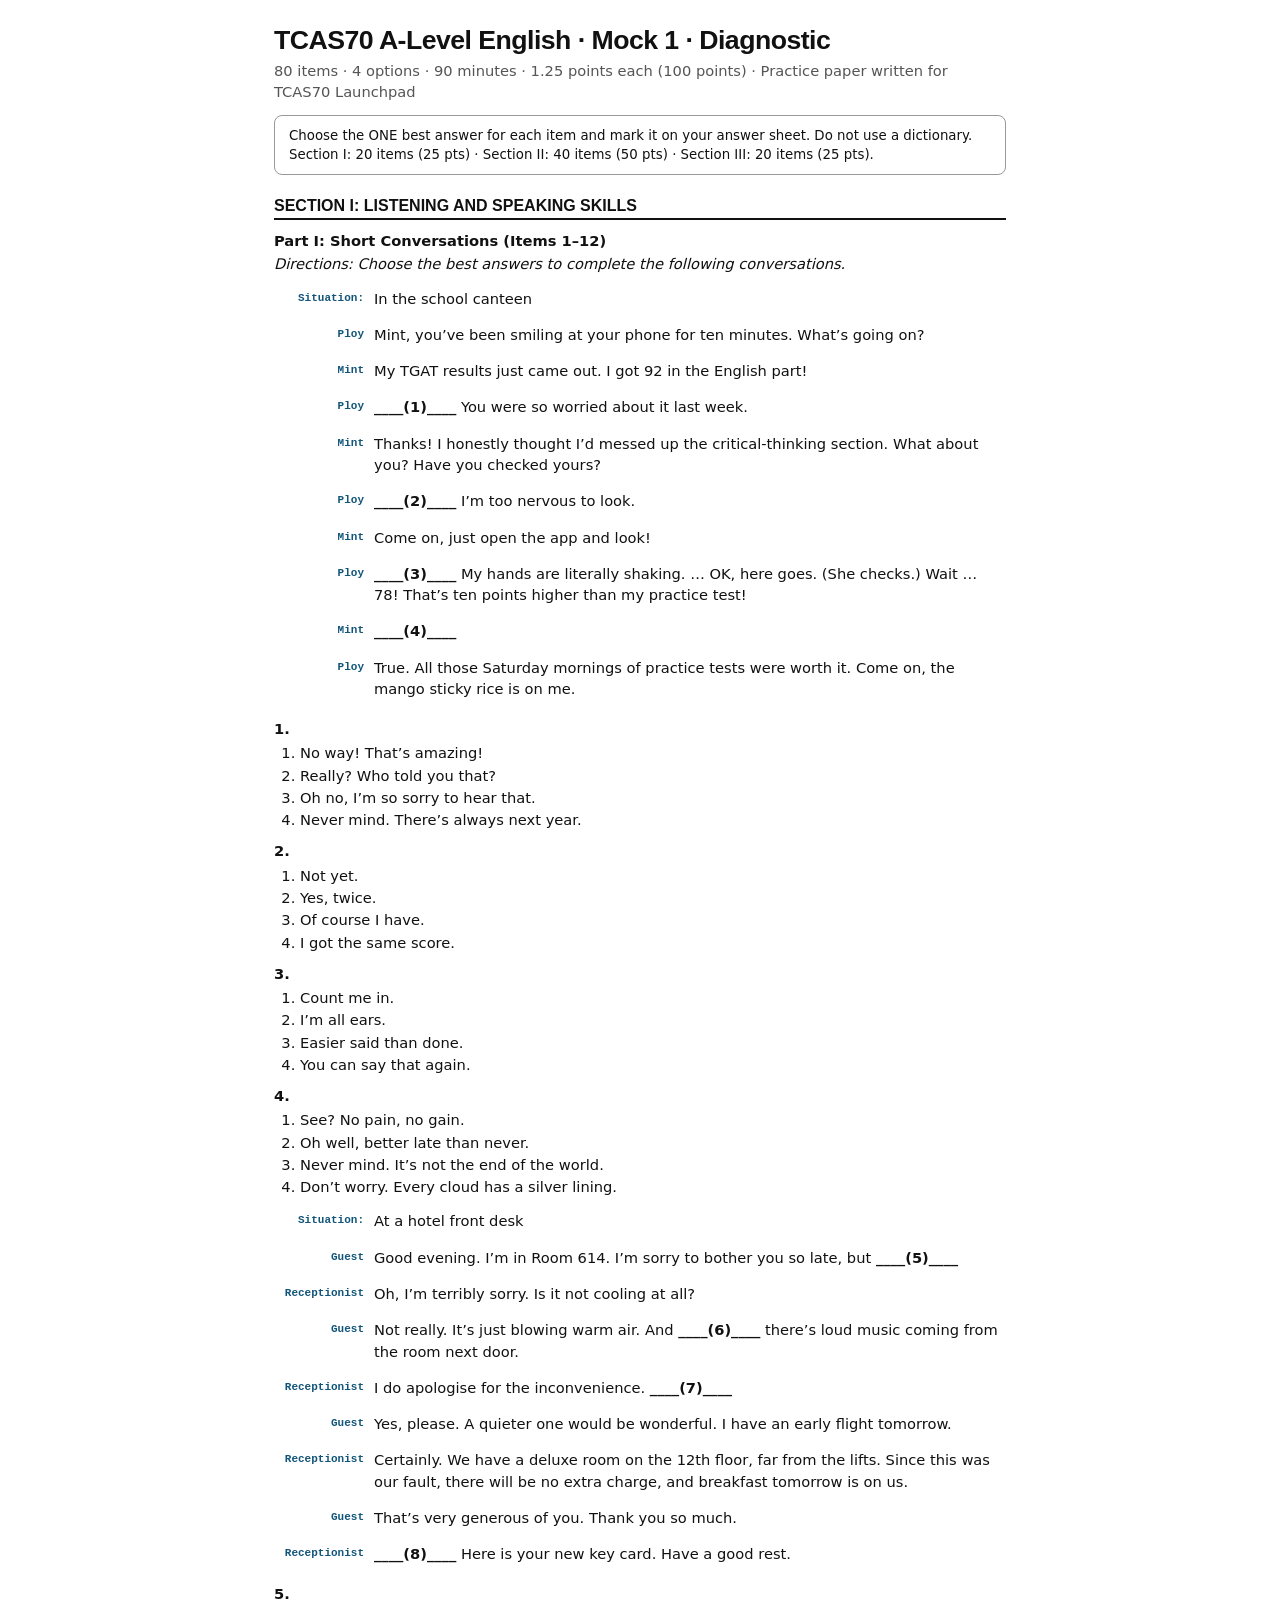
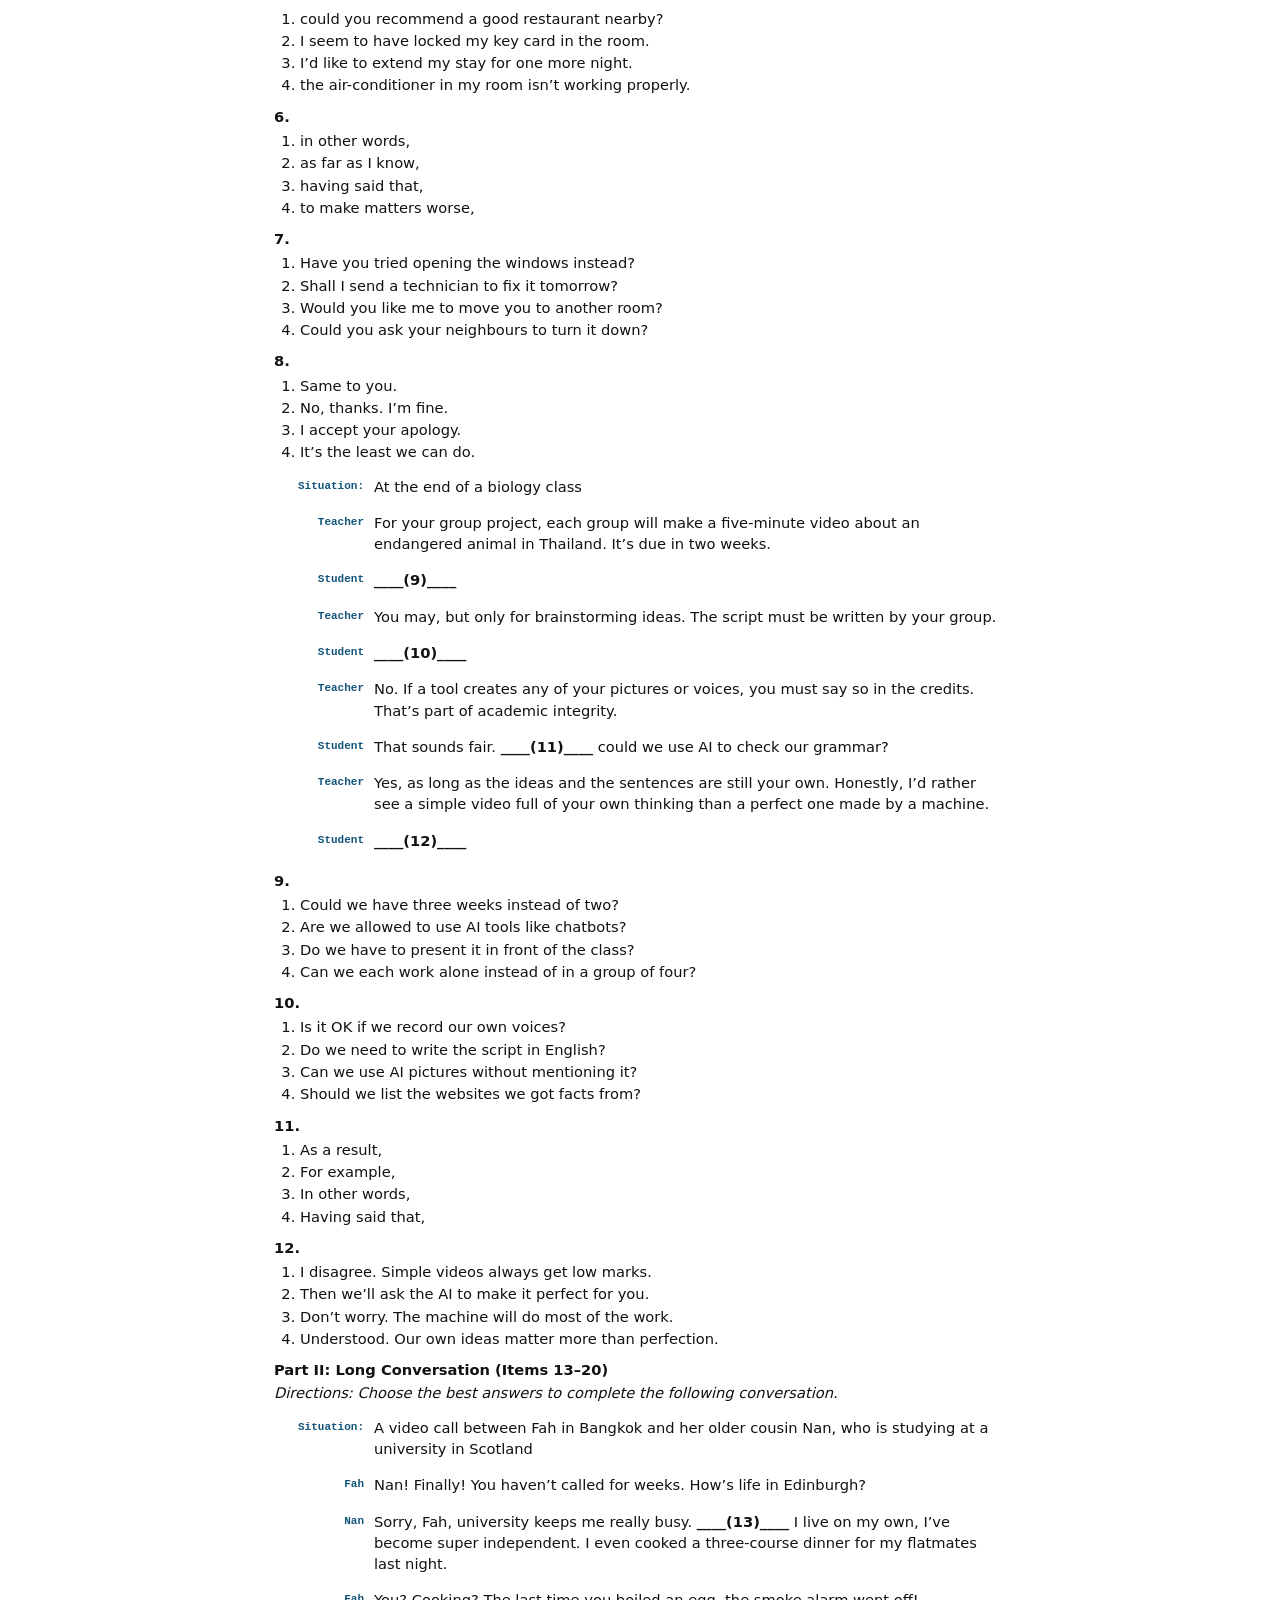
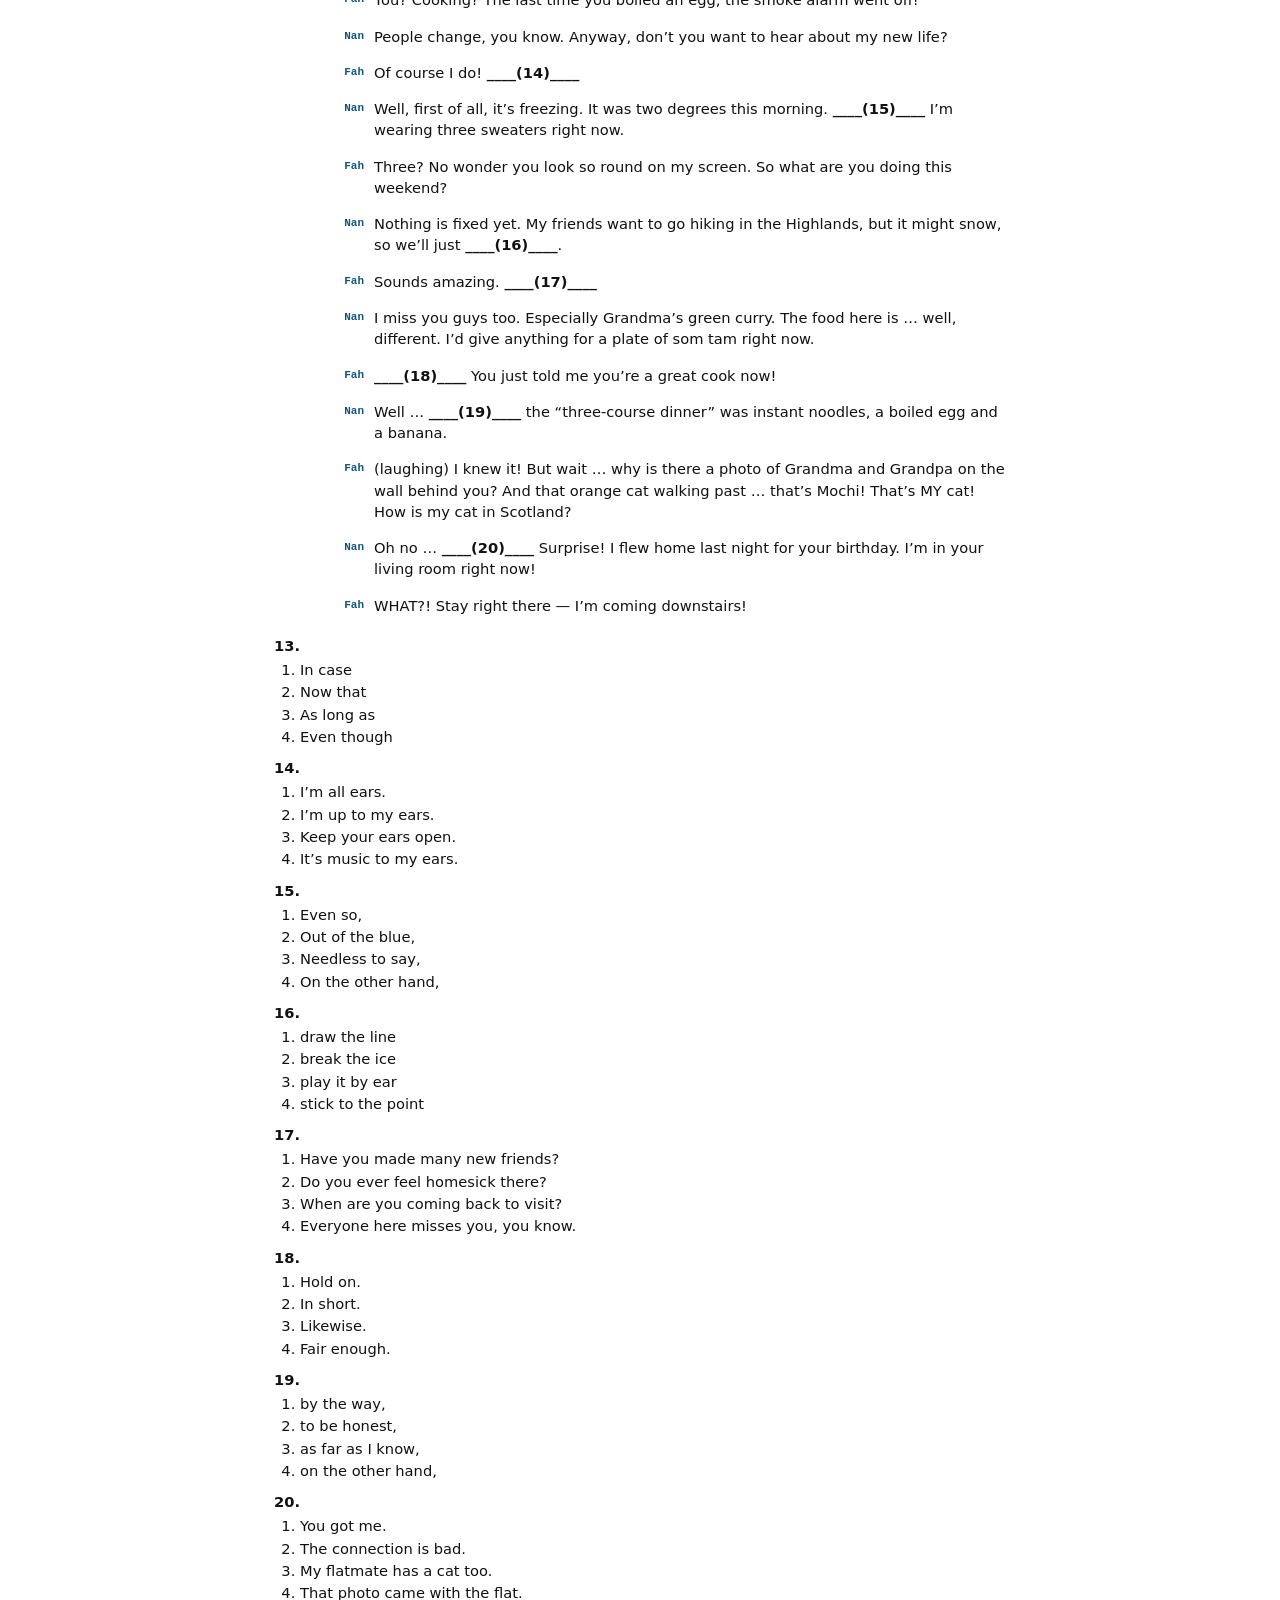
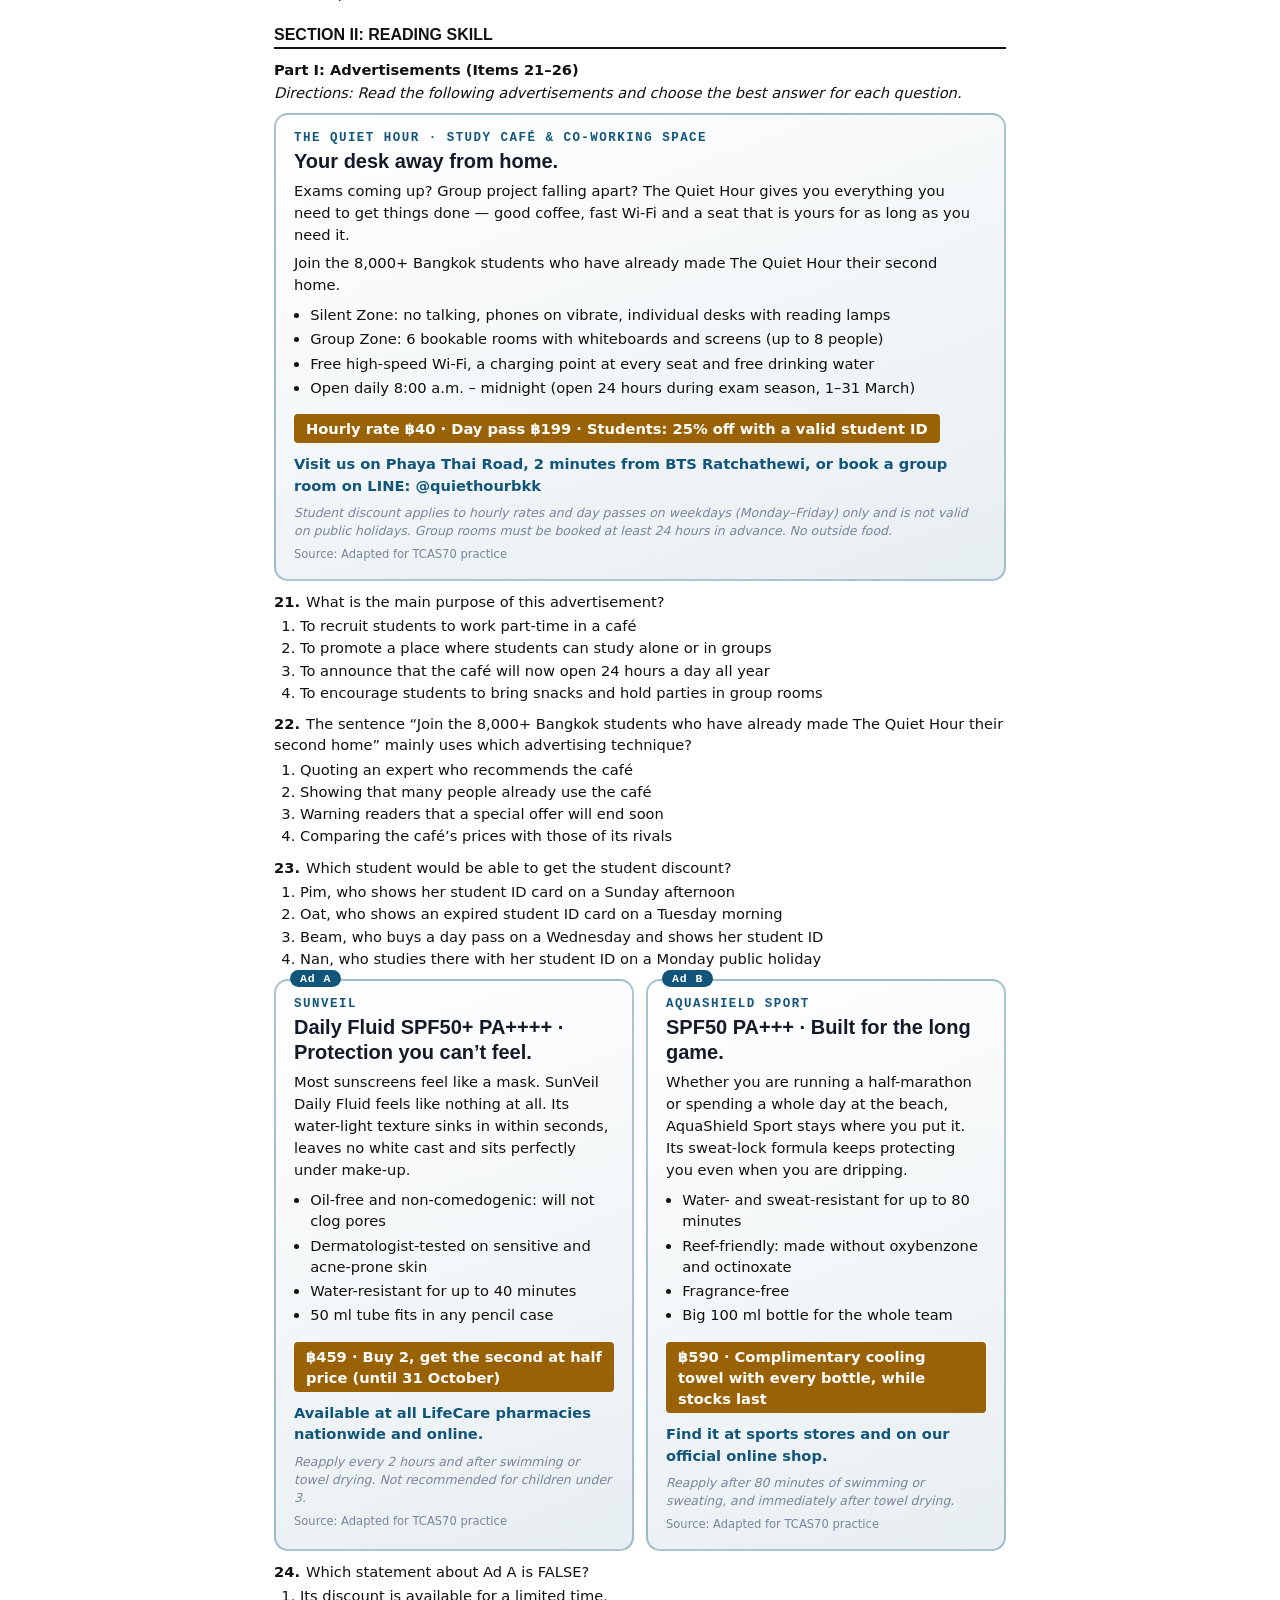
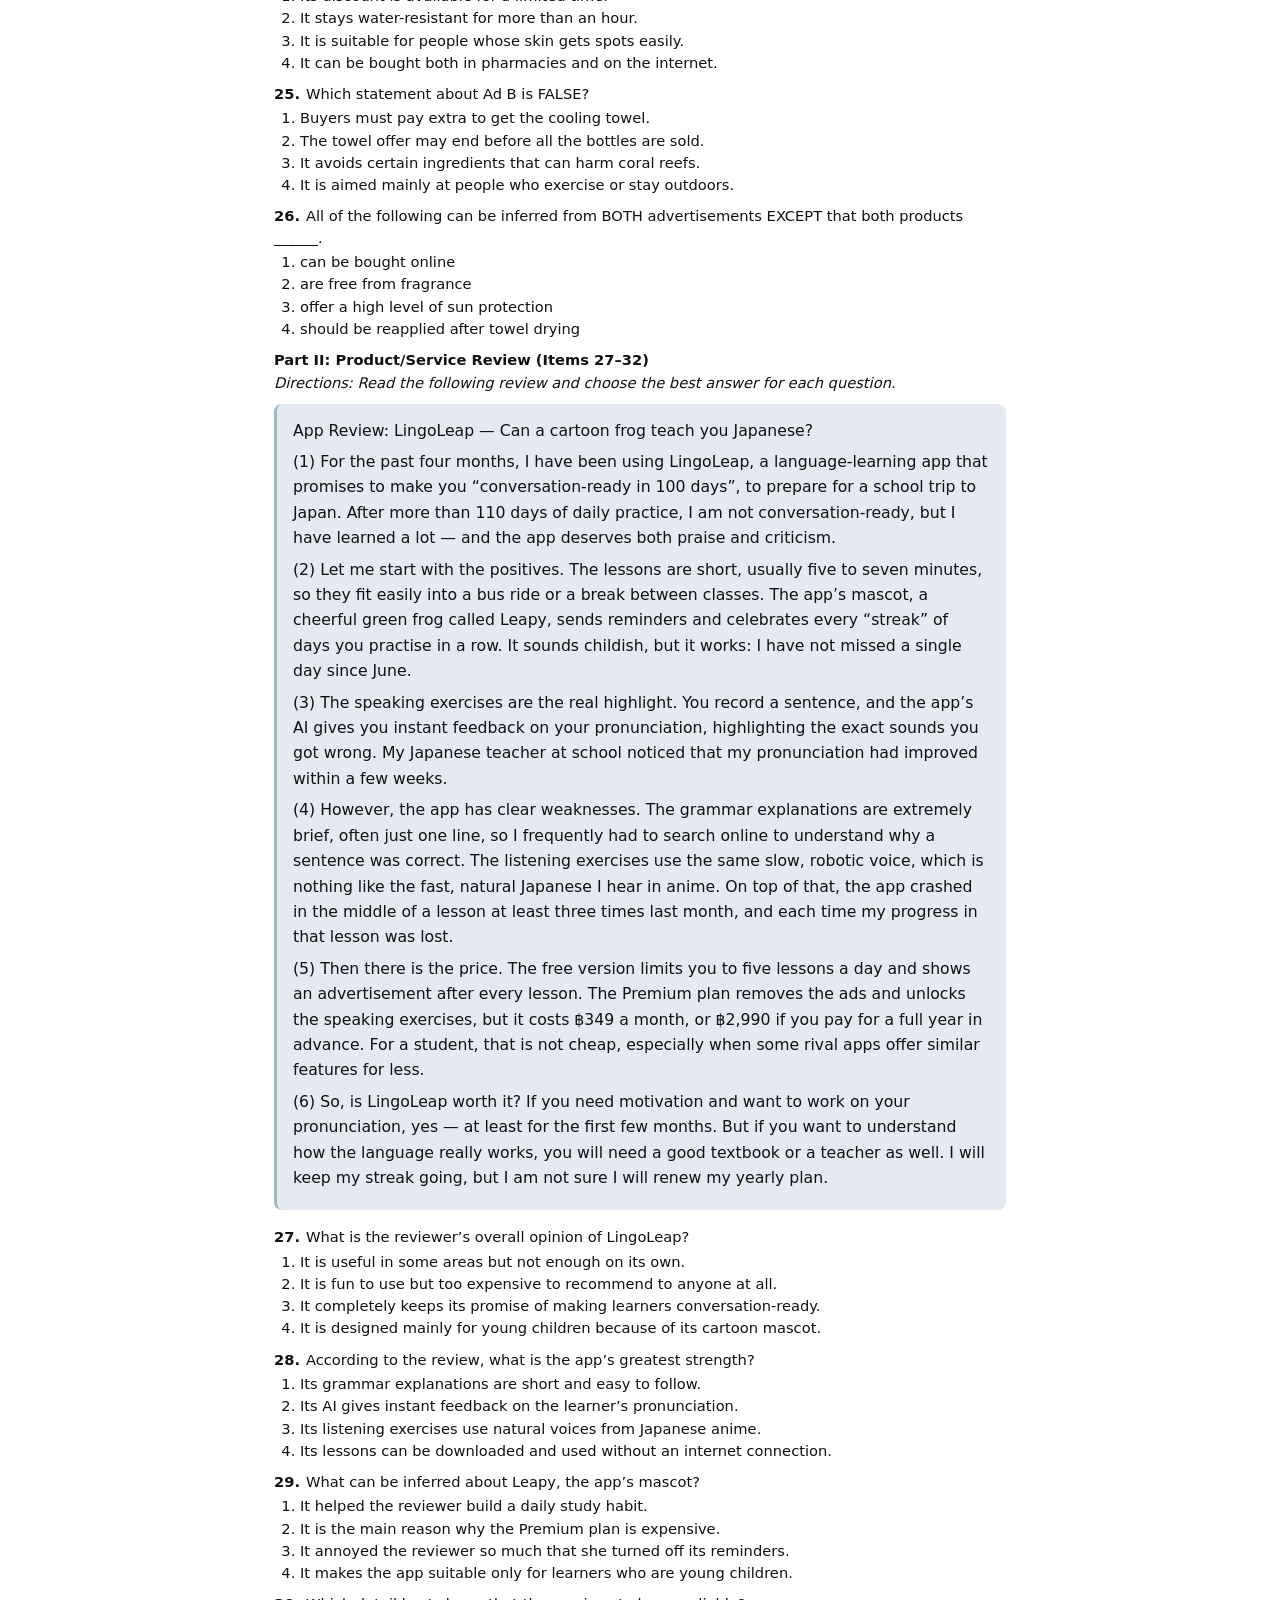
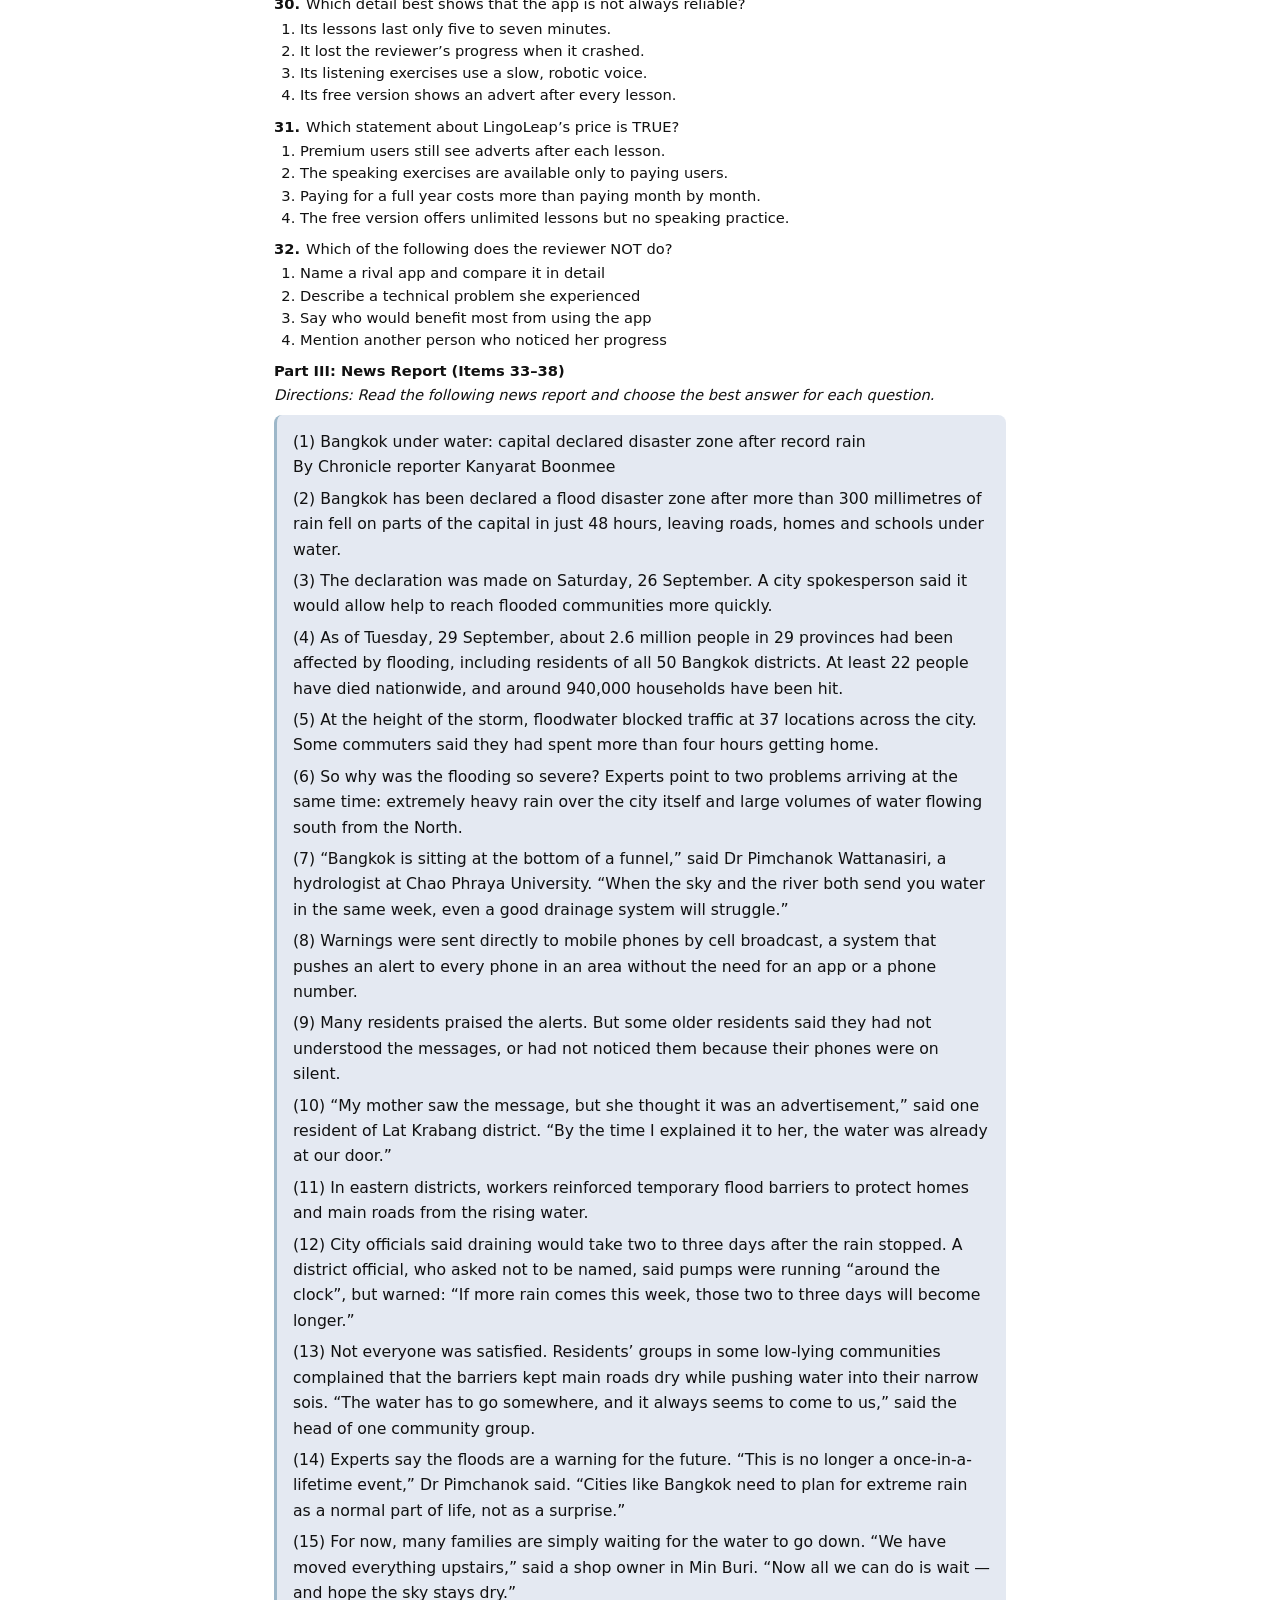
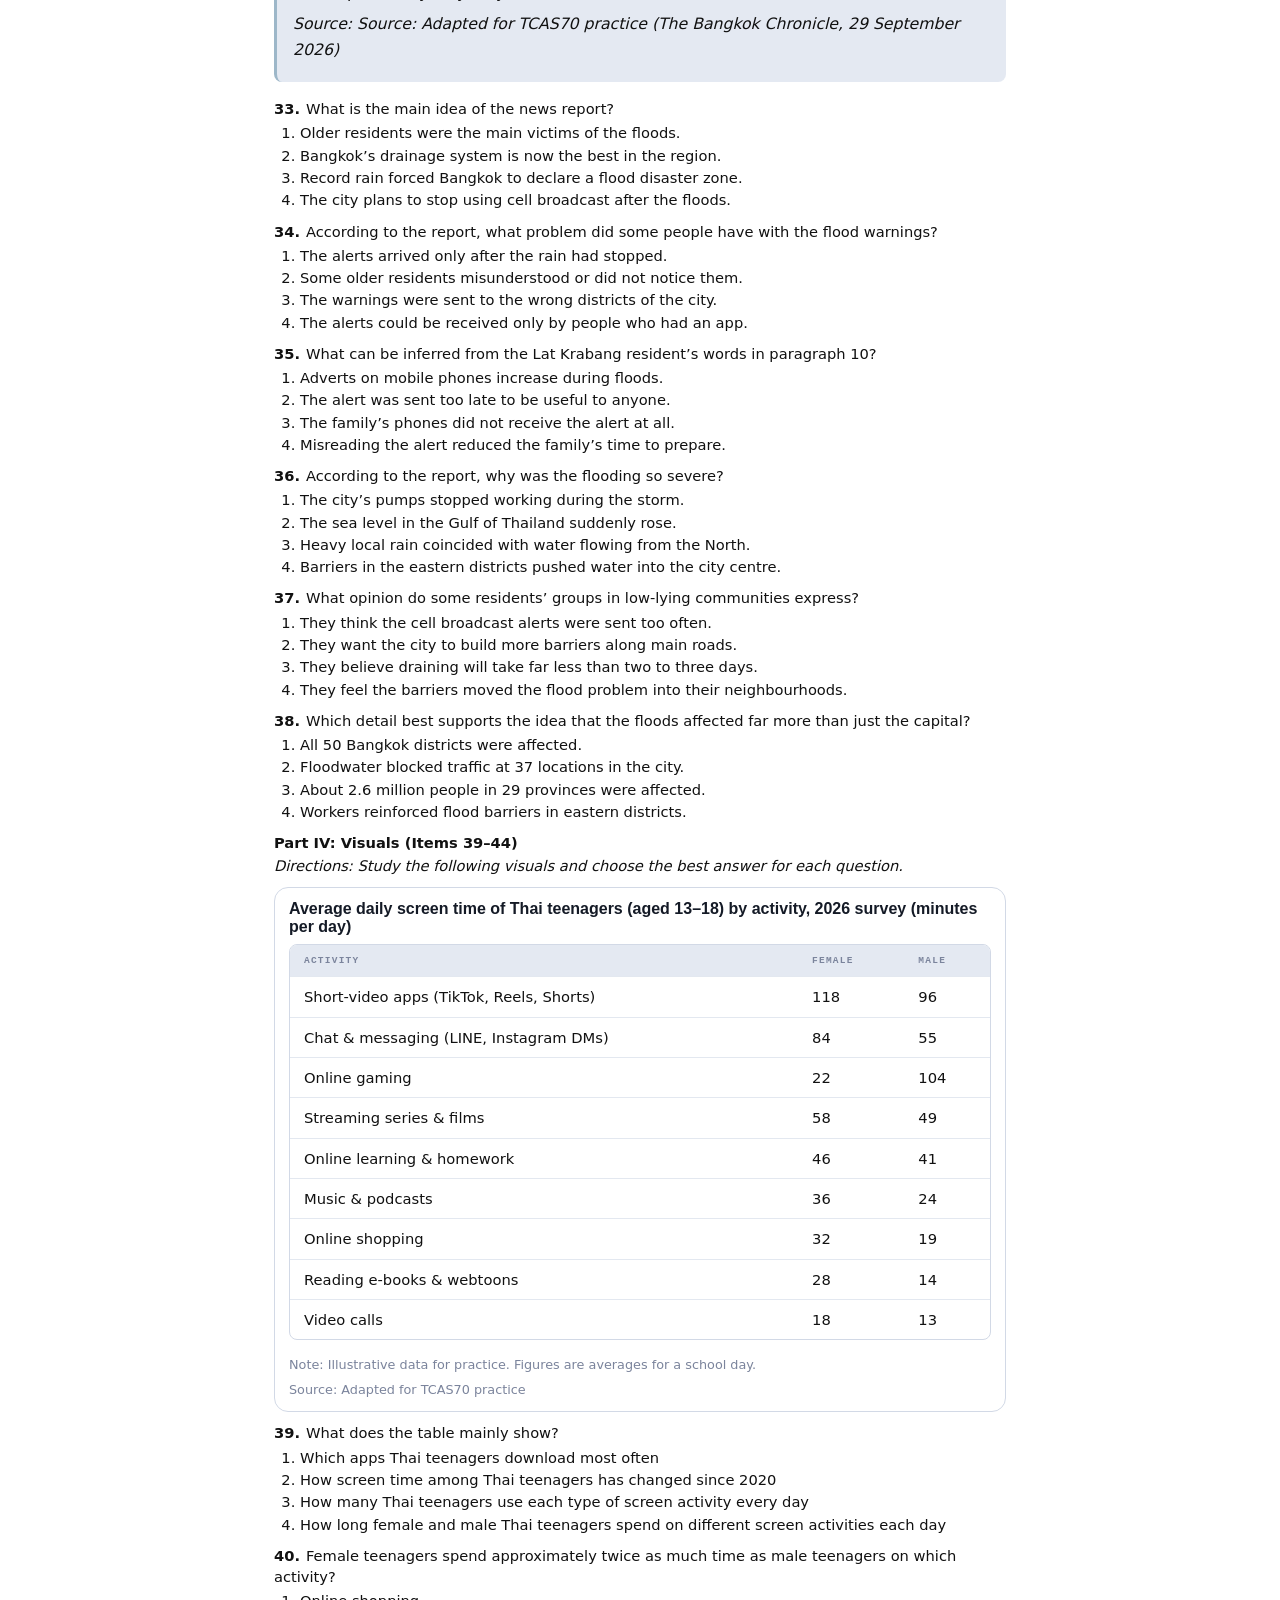
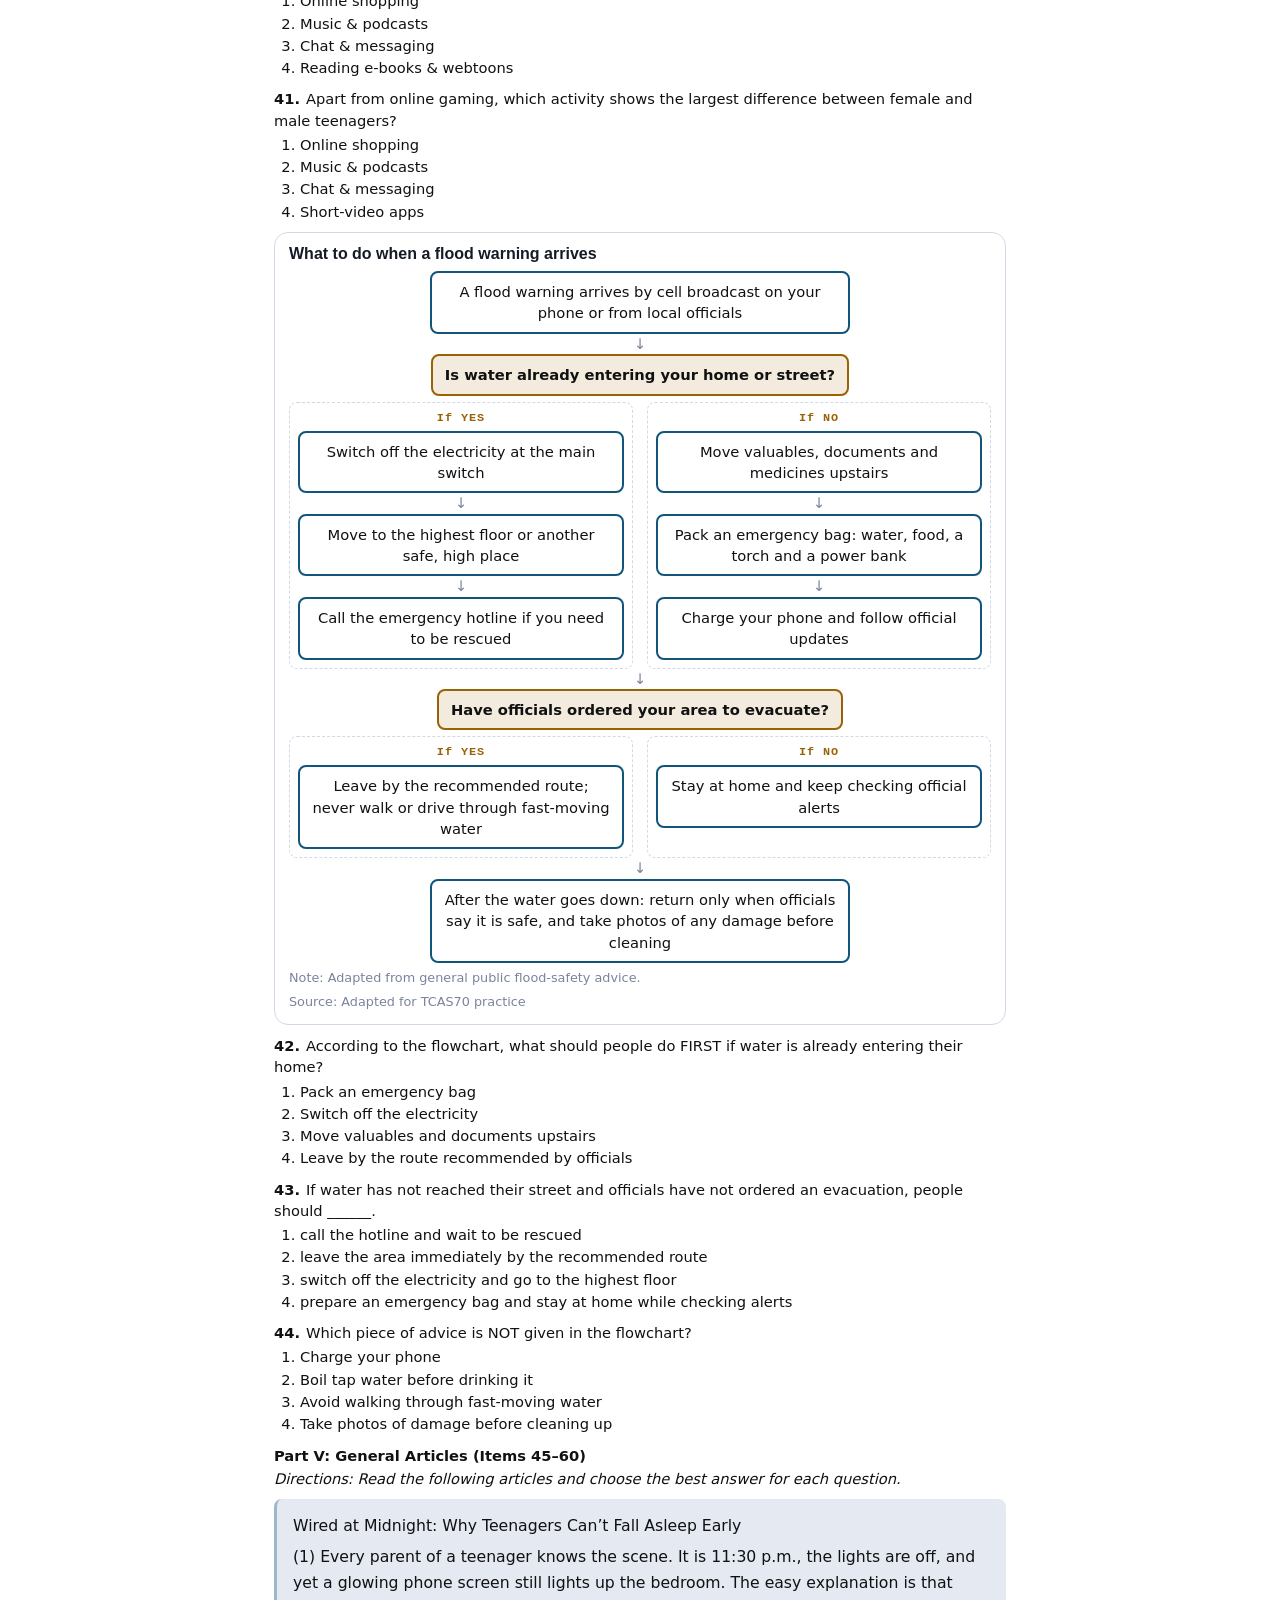
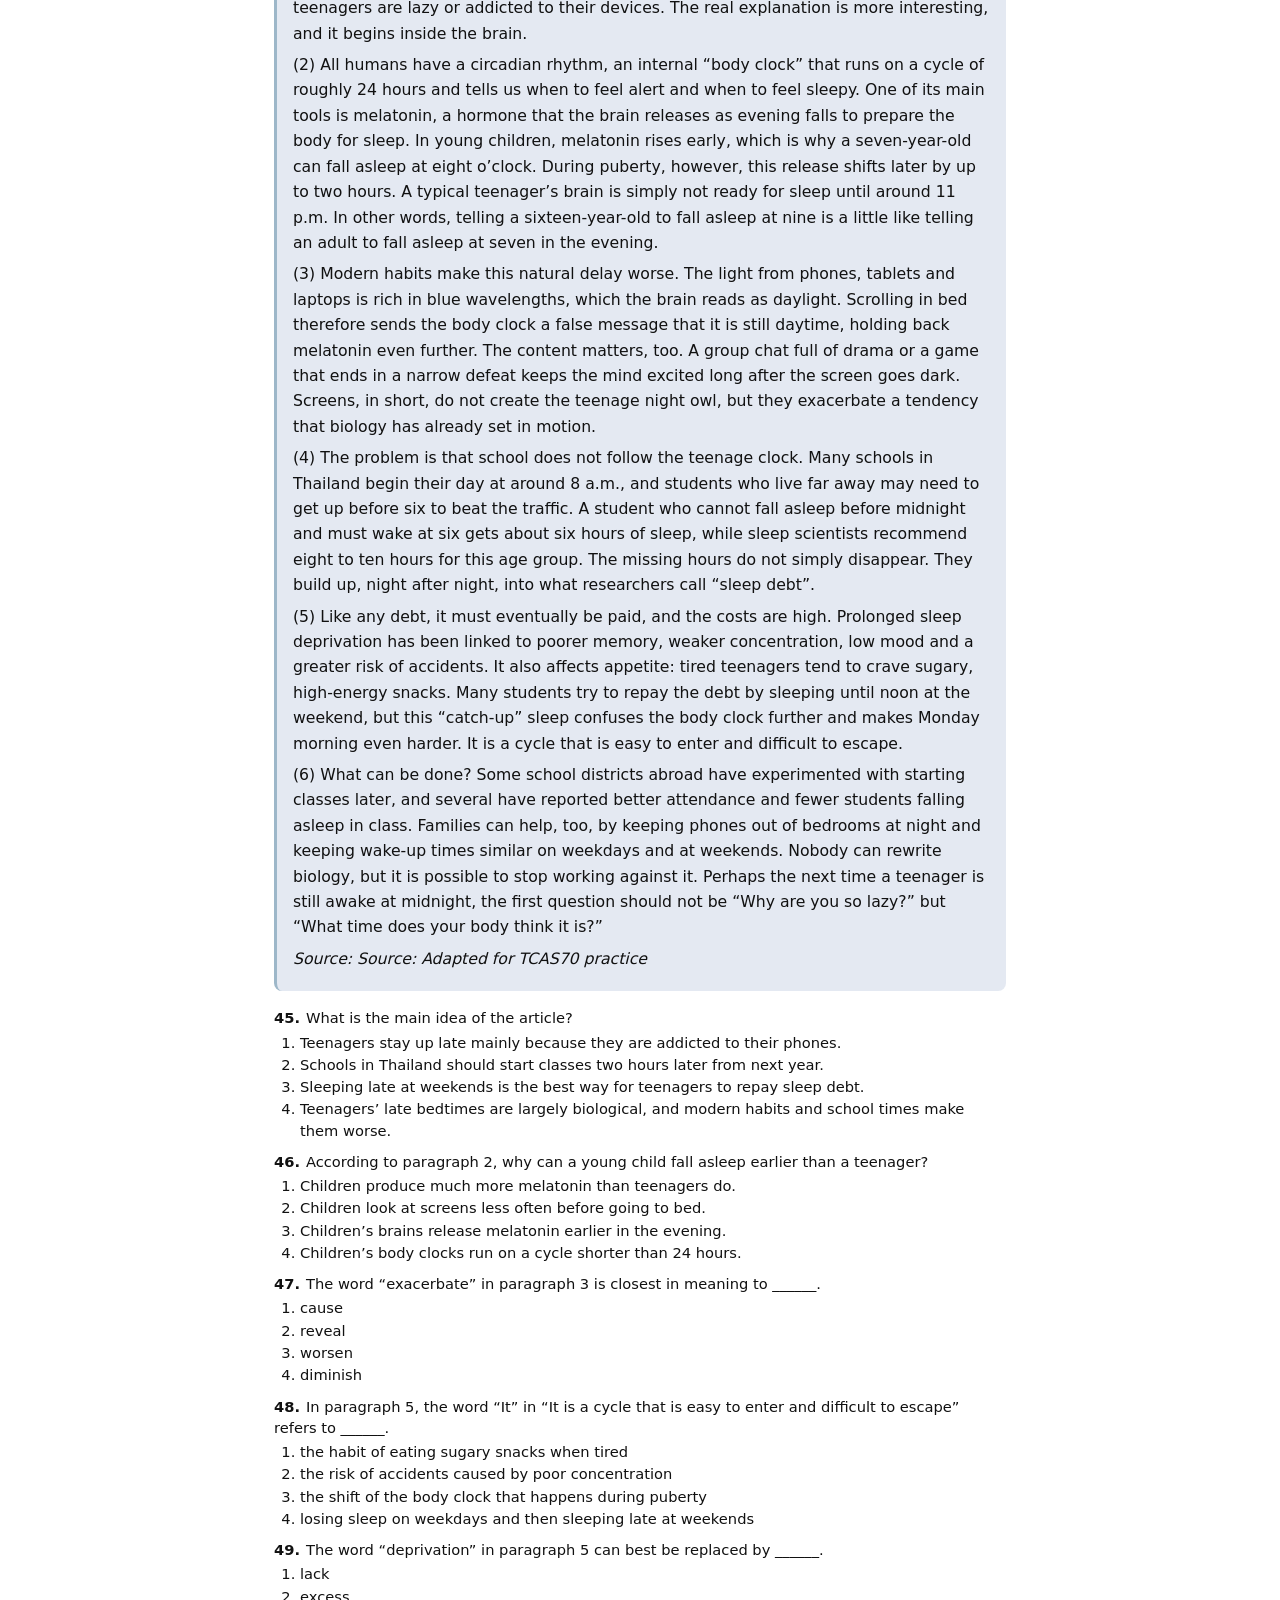
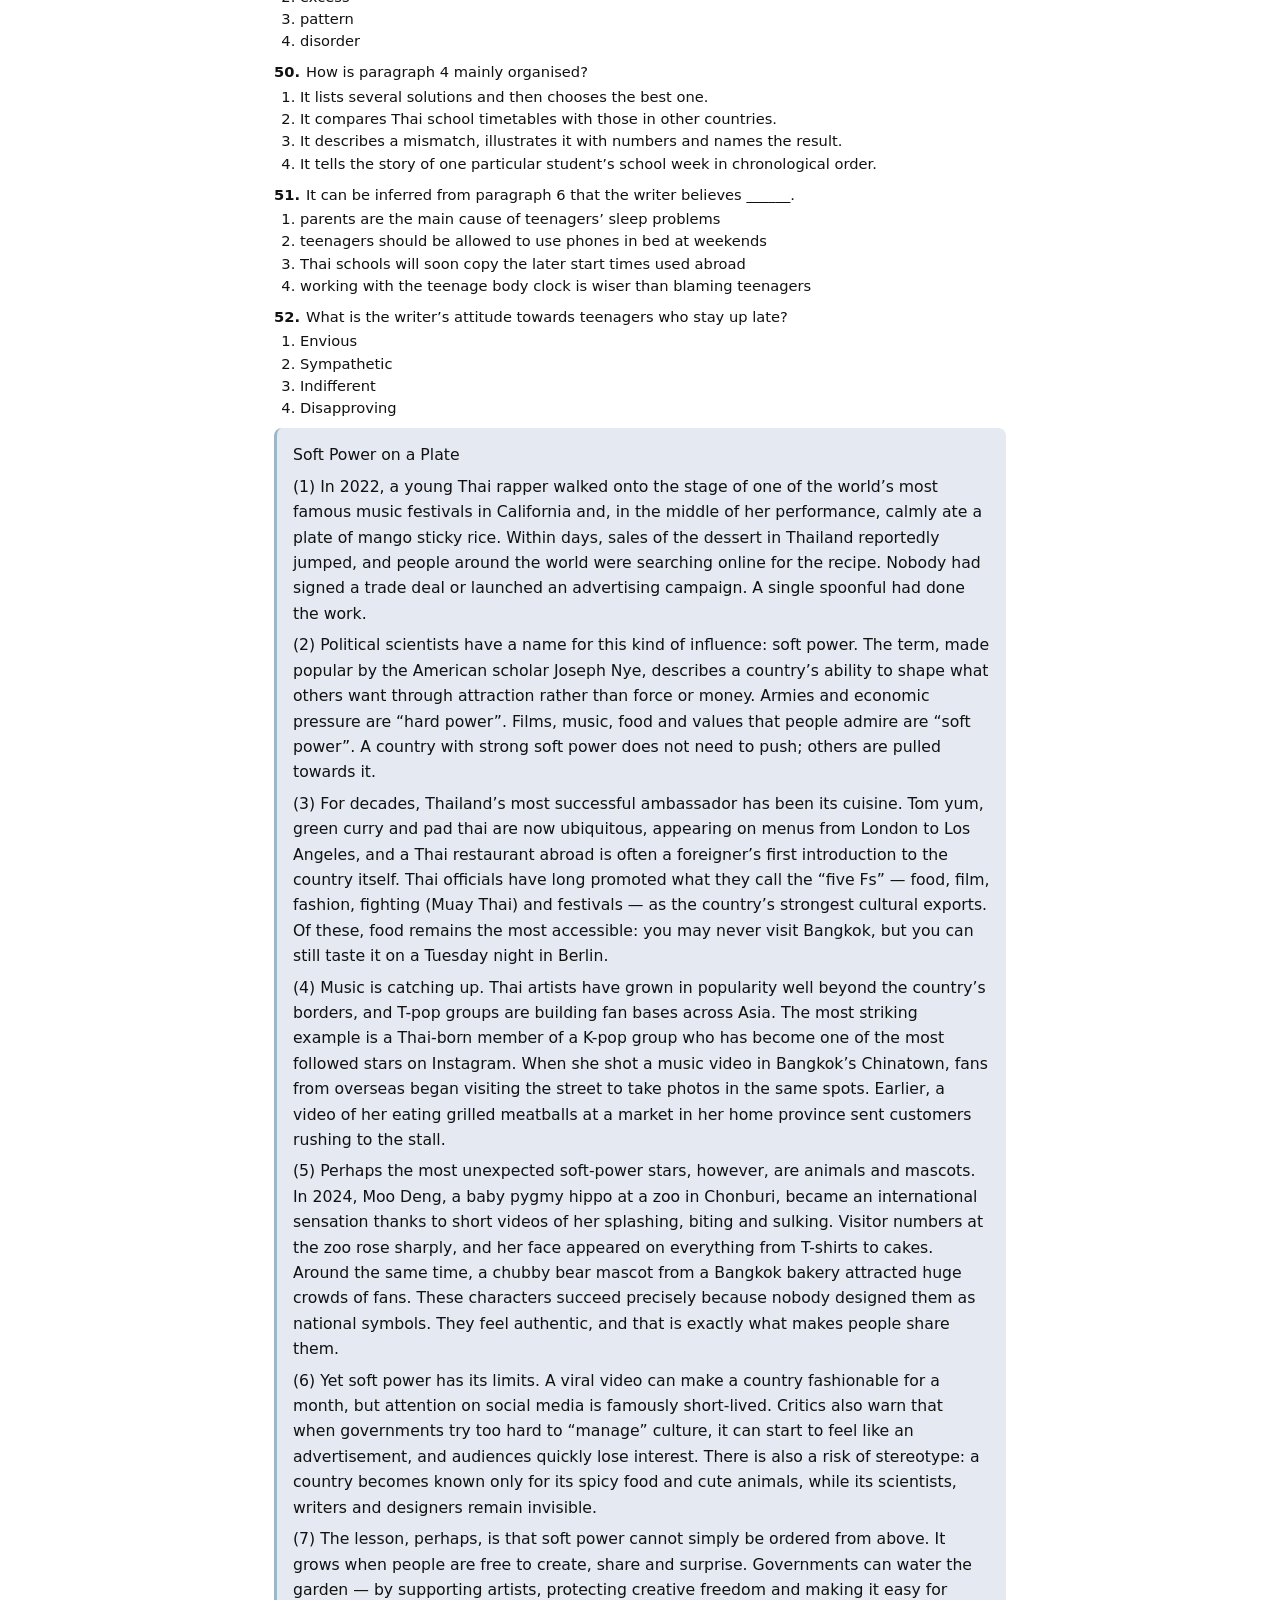
==== booklet.html @ 715dbe2d "Add files via upload" ====
<!doctype html>
<html lang="en"><head><meta charset="utf-8"><meta name="viewport" content="width=device-width,initial-scale=1">
<title>TCAS70 Mock Paper — print</title>
<link rel="stylesheet" href="theme.css">
<style>
:root{--pad:0}
body{background:#fff;color:#111;font:11pt/1.45 "Sarabun","Figtree",system-ui,sans-serif;margin:0}
.page{max-width:780px;margin:0 auto;padding:24px}
h1{font:700 20pt/1.2 var(--f-display);margin:0 0 4px}
.sub{color:#555;margin-bottom:10px}
.rules{border:1px solid #999;border-radius:8px;padding:10px 14px;margin:12px 0 18px;font-size:10pt}
.sec{font:700 12pt var(--f-display);margin:22px 0 2px;border-bottom:2px solid #111;padding-bottom:3px;break-after:avoid}
.part{font-weight:700;margin:10px 0 0}.dir{font-style:italic;margin:2px 0 10px}
.ctx{margin:10px 0;break-inside:auto}
.ctx .dialogue .dline{display:flex;gap:10px;margin:3px 0}.ctx .who{font-weight:700;min-width:90px}
.ctx .passage p{margin:0 0 6px;white-space:pre-wrap}
.q{margin:8px 0 10px;break-inside:avoid}
.q .stem{margin:0 0 3px;font-size:11pt;font-weight:400;line-height:1.45}.q .n{font-weight:700;margin-right:6px}
.q ol{margin:2px 0 0 26px;padding:0}.q li{margin:1px 0}
.orderblock{background:none;border:none;padding:0;margin:2px 0 4px}.orderblock p{margin:2px 0}
.gap{font-weight:700}
.key{break-before:page}
.key table{border-collapse:collapse;width:100%;font-size:10pt}.key td,.key th{border:1px solid #bbb;padding:3px 6px;text-align:center}
.why{margin:6px 0;font-size:10pt;break-inside:avoid}.why b{margin-right:6px}
.tag{color:#666;font:8.5pt var(--f-mono)}
.adcard{box-shadow:none}.visual{break-inside:avoid}
@media print{.noprint{display:none}.page{padding:0}}
@page{size:A4;margin:16mm 15mm}
</style></head><body><div class="page" id="out"></div>
<script src="content.js"></script><script src="lexicon.js"></script><script src="topic-t1.js"></script><script src="topic-t2.js"></script><script src="topic-t3.js"></script><script src="topic-t4.js"></script><script src="topic-t5.js"></script><script src="topic-t6.js"></script><script src="topic-t7.js"></script><script src="topic-t8.js"></script><script src="topic-t9.js"></script><script src="topic-t10.js"></script><script src="topic-t11.js"></script><script src="topic-t12.js"></script><script src="topic-t13.js"></script>
<script src="mock-1.js"></script><script src="mock-2.js"></script><script src="mock-3.js"></script><script src="mock-4.js"></script><script src="mock-5.js"></script>
<script>window.CONTENT={CEFR:CEFR,RANKS:RANKS,BADGES:BADGES,REMEDIATION:REMEDIATION,TOPICS:TOPICS,MOCKS:MOCKS};</script>
<script src="engine.js"></script>
<script>
(function(){
  var q=new URLSearchParams(location.search), id=q.get('m')||'m1', mode=q.get('key')||'both';
  var m=MOCKS.filter(function(x){return x.id===id;})[0], E=window.Engine;
  function esc(s){return String(s).replace(/[&<>"]/g,function(c){return{'&':'&amp;','<':'&lt;','>':'&gt;','"':'&quot;'}[c];});}
  function gaps(t){return esc(t).replace(/___\((\d+)\)___/g,'<span class="gap">____(&#8203;$1)____</span>');}
  function ctxKey(it){return JSON.stringify([it.lines||0,it.passage||0,it.ad||0,it.visual||0,it.given||0]);}
  var h=mode==='key'?'':'<h1>TCAS70 A-Level English · '+esc(m.name)+'</h1><div class="sub">80 items · 4 options · 90 minutes · 1.25 points each (100 points) · Practice paper written for TCAS70 Launchpad</div>';
  if(mode!=='key'){
    h+='<div class="rules">Choose the ONE best answer for each item and mark it on your answer sheet. Do not use a dictionary. Section I: 20 items (25 pts) · Section II: 40 items (50 pts) · Section III: 20 items (25 pts).</div>';
    var lastPart='', last='', n=0;
    m.sections.forEach(function(s){
      if(s.part!==lastPart){h+='<div class="sec">'+esc(s.part)+'</div>';lastPart=s.part;}
      h+='<div class="part">'+esc(s.title)+'</div><div class="dir">Directions: '+esc(s.instructions)+'</div>';
      last='';
      s.items.forEach(function(it){
        n++; var k=ctxKey(it);
        if(k!==last && k!=='[0,0,0,0,0]'){
          last=k; h+='<div class="ctx">';
          if(it.lines) h+='<div class="dialogue">'+it.lines.map(function(l){return '<div class="dline"><span class="who">'+esc(l.who)+(l.who==='Situation'?':':'')+'</span><span>'+gaps(l.text)+'</span></div>';}).join('')+'</div>';
          if(it.ad) h+=E.adHtml(it.ad);
          if(it.visual) h+=E.visualHtml(it.visual);
          if(it.passage) h+='<div class="passage">'+it.passage.split(/\n\n/).map(function(p){return '<p>'+gaps(p)+'</p>';}).join('')+(it.source?'<p><i>Source: '+esc(it.source)+'</i></p>':'')+'</div>';
          if(it.given) h+='<div>'+it.given+'</div>';
          h+='</div>';
        }
        var stem=(it.type==='gap'||it.type==='cloze')?'':(it.stem||'');
        h+='<div class="q"><div class="stem"><span class="n">'+n+'.</span>'+stem+'</div><ol>'+it.options.map(function(o){return '<li>'+esc(o)+'</li>';}).join('')+'</ol></div>';
      });
    });
  }
  if(mode!=='paper'){
    h+='<div class="key"'+(mode==='key'?' style="break-before:auto"':'')+'><h1>Answer key · '+esc(m.name)+'</h1><table><tr>';
    var all=[];m.sections.forEach(function(s){all=all.concat(s.items);});
    for(var c=0;c<4;c++){h+='<th>Item</th><th>Ans</th>';} h+='</tr>';
    for(var r=0;r<20;r++){h+='<tr>';for(var c2=0;c2<4;c2++){var i=c2*20+r;h+='<td>'+(i+1)+'</td><td><b>'+(all[i].answer+1)+'</b></td>';}h+='</tr>';}
    h+='</table><h2 style="font:700 13pt var(--f-display);margin-top:18px">Explanations</h2>';
    all.forEach(function(it,i){var rem=REMEDIATION[it.tag];h+='<div class="why"><b>'+(i+1)+'. ('+(it.answer+1)+')</b>'+it.why+' <span class="tag">['+esc(rem?rem.name:it.tag)+' · '+esc(it.level)+']</span></div>';});
    h+='</div>';
  }
  document.getElementById('out').innerHTML=h;
  document.title='TCAS70 '+m.name;
})();
</script></body></html>
---- theme.css ----
/* ===========================================================================
   MISSION CONTROL — theme.css
   Shared tokens and item components for the student and teacher consoles.
   Three theme states: bare :root (light), prefers-color-scheme, [data-theme].
   =========================================================================== */

:root{
  --ground:#EEF1F6;
  --surface:#FFFFFF;
  --surface-2:#E4E9F2;
  --surface-3:#D6DDEA;
  --ink:#141A26;
  --ink-2:#4E5771;
  --ink-3:#7B849C;
  --rule:#D2D9E6;
  --rule-soft:#E3E8F0;
  --accent:#12557A;
  --accent-ink:#FFFFFF;
  --accent-soft:rgba(18,85,122,.10);
  --accent-line:rgba(18,85,122,.34);
  --gold:#9A6206;
  --gold-soft:rgba(154,98,6,.13);
  --ok:#186B4E;
  --ok-soft:rgba(24,107,78,.11);
  --no:#AE3A22;
  --no-soft:rgba(174,58,34,.10);
  --shadow-s:0 1px 2px rgba(20,26,38,.07);
  --shadow-m:0 2px 10px rgba(20,26,38,.09);
  --shadow-l:0 12px 32px rgba(20,26,38,.16);

  --f-display:"Bricolage Grotesque","Figtree","Helvetica Neue",Arial,sans-serif;
  --f-ui:"Figtree","Helvetica Neue",Arial,sans-serif;
  --f-mono:"IBM Plex Mono","SFMono-Regular",Consolas,monospace;

  --r-s:4px; --r-m:8px; --r-l:14px;
  --pad:clamp(16px,4vw,28px);
}
@media (prefers-color-scheme: dark){
  :root:not([data-theme="light"]){
    --ground:#0B0F17;
    --surface:#141A26;
    --surface-2:#1B2333;
    --surface-3:#242E42;
    --ink:#E4E9F2;
    --ink-2:#9AA4BC;
    --ink-3:#737D96;
    --rule:#28324a;
    --rule-soft:#1F2739;
    --accent:#63B9E0;
    --accent-ink:#0B121C;
    --accent-soft:rgba(99,185,224,.15);
    --accent-line:rgba(99,185,224,.42);
    --gold:#E5AE4A;
    --gold-soft:rgba(229,174,74,.15);
    --ok:#4FBE8B;
    --ok-soft:rgba(79,190,139,.14);
    --no:#F07A5E;
    --no-soft:rgba(240,122,94,.14);
    --shadow-s:0 1px 2px rgba(0,0,0,.4);
    --shadow-m:0 2px 10px rgba(0,0,0,.45);
    --shadow-l:0 12px 32px rgba(0,0,0,.55);
  }
}
:root[data-theme="dark"]{
  --ground:#0B0F17; --surface:#141A26; --surface-2:#1B2333; --surface-3:#242E42;
  --ink:#E4E9F2; --ink-2:#9AA4BC; --ink-3:#737D96; --rule:#28324a; --rule-soft:#1F2739;
  --accent:#63B9E0; --accent-ink:#0B121C; --accent-soft:rgba(99,185,224,.15); --accent-line:rgba(99,185,224,.42);
  --gold:#E5AE4A; --gold-soft:rgba(229,174,74,.15);
  --ok:#4FBE8B; --ok-soft:rgba(79,190,139,.14);
  --no:#F07A5E; --no-soft:rgba(240,122,94,.14);
  --shadow-s:0 1px 2px rgba(0,0,0,.4); --shadow-m:0 2px 10px rgba(0,0,0,.45); --shadow-l:0 12px 32px rgba(0,0,0,.55);
}

*{box-sizing:border-box}
html{-webkit-text-size-adjust:100%}
body{
  margin:0; background:var(--ground); color:var(--ink);
  font-family:var(--f-ui); font-size:16px; line-height:1.55;
  -webkit-font-smoothing:antialiased;
}
h1,h2,h3,h4{font-family:var(--f-display);letter-spacing:-.02em;text-wrap:balance;margin:0}
p{margin:0}
button{font:inherit;color:inherit}
a{color:var(--accent)}
:focus-visible{outline:2px solid var(--accent);outline-offset:2px;border-radius:var(--r-s)}
.num{font-variant-numeric:tabular-nums}

/* ---------------------------------------------------------------- labels */
.kicker{
  font-family:var(--f-mono);font-size:10px;font-weight:600;letter-spacing:.16em;
  text-transform:uppercase;color:var(--ink-3);
}
.pill{
  display:inline-flex;align-items:center;gap:6px;
  font-family:var(--f-mono);font-size:10px;font-weight:600;letter-spacing:.1em;
  text-transform:uppercase;padding:3px 8px;border-radius:999px;
  background:var(--surface-2);color:var(--ink-2);white-space:nowrap;
}
.pill.on{background:var(--accent-soft);color:var(--accent)}
.pill.good{background:var(--ok-soft);color:var(--ok)}
.pill.bad{background:var(--no-soft);color:var(--no)}
.pill.gold{background:var(--gold-soft);color:var(--gold)}

/* --------------------------------------------------------------- buttons */
.btn{
  display:inline-flex;align-items:center;justify-content:center;gap:8px;
  padding:11px 18px;border-radius:var(--r-m);border:1px solid var(--rule);
  background:var(--surface);color:var(--ink);font-weight:600;font-size:.95rem;
  cursor:pointer;transition:background .13s,border-color .13s,transform .08s;
}
.btn:hover{background:var(--surface-2)}
.btn:active{transform:translateY(1px)}
.btn[disabled]{opacity:.45;cursor:not-allowed}
.btn.primary{background:var(--accent);border-color:var(--accent);color:var(--accent-ink)}
.btn.primary:hover{filter:brightness(1.1)}
.btn.ghost{background:transparent;border-color:transparent;color:var(--ink-2)}
.btn.ghost:hover{background:var(--surface-2);color:var(--ink)}
.btn.sm{padding:7px 12px;font-size:.85rem}
.btn.wide{width:100%}

/* --------------------------------------------------------------- inputs */
.field{display:flex;flex-direction:column;gap:6px}
.field label{font-family:var(--f-mono);font-size:10px;letter-spacing:.14em;text-transform:uppercase;color:var(--ink-3)}
input[type=text],input[type=password],select,textarea{
  font:inherit;padding:11px 13px;border-radius:var(--r-m);
  border:1px solid var(--rule);background:var(--surface);color:var(--ink);width:100%;
}
input::placeholder{color:var(--ink-3)}

/* ----------------------------------------------------------------- cards */
.card{
  background:var(--surface);border:1px solid var(--rule-soft);
  border-radius:var(--r-l);box-shadow:var(--shadow-s);
}

/* ------------------------------------------------------- item components */
.given{
  display:flex;gap:12px;align-items:flex-start;
  background:var(--surface-2);border-radius:var(--r-m);padding:12px 14px;margin-bottom:14px;
}
.given-k{
  font-family:var(--f-mono);font-size:9px;letter-spacing:.16em;text-transform:uppercase;
  color:var(--ink-3);padding-top:5px;flex:0 0 auto;
}
.given-t{font-size:1.02rem;font-style:italic}
.stem{font-size:1.06rem;line-height:1.45;margin:0 0 16px 0;font-weight:500}
.stem ol,.stem ul{margin:10px 0 0 0;padding-left:0;list-style:none;display:flex;flex-direction:column;gap:6px}
.stem li{display:flex;gap:10px;font-weight:400;font-size:1rem;line-height:1.45}
.stem li b{font-family:var(--f-mono);font-size:.82rem;color:var(--accent);flex:0 0 14px}

/* ------------------------------------------------------------- passages */
.passage{
  background:var(--surface-2);border-radius:var(--r-m);border-left:3px solid var(--accent-line);
  padding:14px 16px;margin-bottom:16px;font-size:.98rem;line-height:1.62;
}
.passage.read{max-height:none}
.passage p{margin-bottom:.7em}
.passage p:last-child{margin-bottom:0}
.psource{font-size:.75rem;color:var(--ink-3);font-style:italic;line-height:1.4}
.gapno{
  display:inline-flex;align-items:center;gap:1px;height:22px;padding:0 5px;
  border-radius:var(--r-s);background:var(--surface-3);color:var(--ink-3);
  font-family:var(--f-mono);font-size:11px;font-weight:600;vertical-align:baseline;
  transform:translateY(2px);white-space:nowrap;
}
.gapno i{font-style:normal;opacity:.55;letter-spacing:-.5px}
.gapno.on{background:var(--accent);color:var(--accent-ink);box-shadow:0 0 0 3px var(--accent-soft)}
.gapno.on i{opacity:.8}

.dialogue{display:flex;flex-direction:column;gap:9px;margin-bottom:16px}
.dline{display:flex;gap:12px;align-items:flex-start}
.dline .who{
  font-family:var(--f-mono);font-size:11px;font-weight:600;color:var(--accent);
  flex:0 0 76px;text-align:right;padding-top:3px;
}
.dline .said{font-size:1rem;line-height:1.5}
.blank{
  display:inline-block;min-width:54px;text-align:center;border-bottom:2px solid var(--accent-line);
  color:var(--accent);font-weight:700;
}

.tbl-scroll{overflow-x:auto;margin-bottom:16px;border-radius:var(--r-m);border:1px solid var(--rule)}
.tbl{border-collapse:collapse;width:100%;min-width:360px;font-size:.92rem}
.tbl th{
  font-family:var(--f-mono);font-size:9.5px;letter-spacing:.13em;text-transform:uppercase;
  color:var(--ink-3);text-align:left;padding:9px 14px;background:var(--surface-2);white-space:nowrap;
}
.tbl td{padding:9px 14px;border-top:1px solid var(--rule-soft)}

.opts{display:flex;flex-direction:column;gap:8px}
.opt{
  display:flex;gap:12px;align-items:flex-start;text-align:left;width:100%;
  padding:12px 14px;border:1px solid var(--rule);border-radius:var(--r-m);
  background:var(--surface);cursor:pointer;transition:border-color .12s,background .12s;
}
.opt:hover:not([disabled]){border-color:var(--accent-line);background:var(--accent-soft)}
.opt-k{
  font-family:var(--f-mono);font-size:11px;font-weight:600;color:var(--ink-3);
  flex:0 0 auto;padding-top:3px;width:14px;
}
.opt-t{font-size:.98rem;line-height:1.45}
.opt.sel{border-color:var(--accent);background:var(--accent-soft);box-shadow:inset 0 0 0 1px var(--accent)}
.opt.sel .opt-k{color:var(--accent)}
.opt.right{border-color:var(--ok);background:var(--ok-soft)}
.opt.right .opt-k{color:var(--ok)}
.opt.wrong{border-color:var(--no);background:var(--no-soft)}
.opt.wrong .opt-k{color:var(--no)}
.opt[disabled]{cursor:default;opacity:1}

/* ------------------------------------------- error identification (spot) */
.segs{display:flex;flex-wrap:wrap;gap:8px}
.seg{
  display:flex;gap:8px;align-items:flex-start;text-align:left;
  padding:10px 13px;border:1px solid var(--rule);border-radius:var(--r-m);
  background:var(--surface);cursor:pointer;font-size:.98rem;line-height:1.4;
  transition:border-color .12s,background .12s;flex:1 1 220px;
}
.seg:hover:not([disabled]){border-color:var(--accent-line);background:var(--accent-soft)}
.seg-n{font-family:var(--f-mono);font-size:10px;font-weight:600;color:var(--ink-3);padding-top:3px;flex:0 0 auto}
.seg.sel{border-color:var(--accent);background:var(--accent-soft);box-shadow:inset 0 0 0 1px var(--accent)}
.seg.right{border-color:var(--ok);background:var(--ok-soft)}
.seg.right .seg-n{color:var(--ok)}
.seg.wrong{border-color:var(--no);background:var(--no-soft)}
.seg.wrong .seg-n{color:var(--no)}
.seg[disabled]{cursor:default}
.fixnote{
  margin-top:12px;font-size:.88rem;color:var(--ink-2);
  background:var(--surface-2);padding:10px 13px;border-radius:var(--r-m);
}

/* --------------------------------------------------- build / order tiles */
.slot,.rank-slot{
  min-height:58px;display:flex;flex-wrap:wrap;gap:6px;align-items:center;
  padding:12px;border-radius:var(--r-m);border:1px dashed var(--rule);
  background:var(--surface-2);margin-bottom:12px;
}
.rank-slot{flex-direction:column;align-items:stretch}
.slot-hint{color:var(--ink-3);font-size:.88rem;font-family:var(--f-mono)}
.tiles{display:flex;flex-wrap:wrap;gap:6px}
.tile{
  padding:8px 12px;border:1px solid var(--rule);border-radius:var(--r-s);
  background:var(--surface);cursor:pointer;font-size:.98rem;
}
.tile:hover:not([disabled]){border-color:var(--accent-line)}
.tile.in{background:var(--accent-soft);border-color:var(--accent-line);color:var(--accent);font-weight:600}
.tile.used{opacity:.25;cursor:default}
.rank-pool{display:flex;flex-direction:column;gap:6px}
.rank{
  display:flex;gap:10px;align-items:flex-start;text-align:left;padding:10px 13px;
  border:1px solid var(--rule);border-radius:var(--r-m);background:var(--surface);
  cursor:pointer;font-size:.95rem;line-height:1.45;
}
.rank.in{background:var(--accent-soft);border-color:var(--accent-line)}
.rank.used{opacity:.25;cursor:default}
.rank.right{border-color:var(--ok);background:var(--ok-soft)}
.rank.wrong{border-color:var(--no);background:var(--no-soft)}
.rank-n{font-family:var(--f-mono);font-size:11px;font-weight:700;color:var(--accent);width:18px;flex:0 0 auto}

/* -------------------------------------------------------- sorting boxes */
.sort-pool{
  display:flex;flex-wrap:wrap;gap:7px;justify-content:center;
  padding:14px 12px;border-radius:var(--r-m);background:var(--surface-2);
  margin-bottom:14px;min-height:56px;align-items:center;transition:opacity .2s;
}
.sort-pool.spent{opacity:.35}
.chip-i{
  padding:8px 13px;border:1px solid var(--rule);border-radius:99px;background:var(--surface);
  cursor:pointer;font-size:.93rem;font-weight:500;transition:transform .12s,border-color .12s;
}
.chip-i:hover:not([disabled]){border-color:var(--accent-line)}
.chip-i.armed{
  border-color:var(--accent);background:var(--accent);color:var(--accent-ink);
  transform:translateY(-2px) scale(1.04);box-shadow:var(--shadow-m);
}
.chip-i.gone{visibility:hidden;pointer-events:none}
.chip-i.in{background:var(--surface);border-color:var(--accent-line)}
.chip-i.right{background:var(--ok-soft);border-color:var(--ok);color:var(--ok);font-weight:600}
.chip-i.wrong{background:var(--no-soft);border-color:var(--no);color:var(--no);text-decoration:line-through}
.sort-bins{display:grid;grid-template-columns:1fr;gap:10px}
@media (min-width:520px){.sort-bins{grid-template-columns:repeat(var(--cols,2),1fr)}}
.sort-bin{
  border:2px dashed var(--rule);border-radius:var(--r-m);padding:11px;cursor:default;
  display:flex;flex-direction:column;gap:9px;min-height:118px;transition:border-color .15s,background .15s;
}
.sort-bin.ready{border-color:var(--accent-line);background:var(--accent-soft);cursor:pointer}
.sort-bin.ready:hover{border-color:var(--accent)}
.sort-h b{display:block;font-family:var(--f-display);font-weight:700;font-size:.98rem}
.sort-h span{
  display:block;font-family:var(--f-mono);font-size:9px;letter-spacing:.1em;
  text-transform:uppercase;color:var(--ink-3);margin-top:2px;
}
.sort-drop{display:flex;flex-wrap:wrap;gap:6px;align-content:flex-start;flex:1}
.sort-empty{font-family:var(--f-mono);font-size:9.5px;letter-spacing:.06em;color:var(--ink-3);align-self:center;margin:0 auto}
.sort-done{font-family:var(--f-mono);font-size:9.5px;letter-spacing:.1em;text-transform:uppercase;color:var(--accent)}

/* -------------------------------------------------------------- feedback */
.verdict{border-radius:var(--r-m);padding:14px 16px;display:flex;flex-direction:column;gap:8px}
.verdict.ok{background:var(--ok-soft);border:1px solid var(--ok)}
.verdict.no{background:var(--no-soft);border:1px solid var(--no)}
.verdict-h{display:flex;align-items:center;gap:9px;font-family:var(--f-display);font-weight:700;font-size:1.02rem}
.verdict.ok .verdict-h{color:var(--ok)}
.verdict.no .verdict-h{color:var(--no)}
.verdict-w{font-size:.94rem;line-height:1.55;color:var(--ink-2)}
.verdict-w em{font-style:italic;color:var(--ink)}
.verdict-w strong{color:var(--ink)}
.verdict-exp{font-size:.88rem;font-family:var(--f-mono);color:var(--ink-2);line-height:1.5}

/* ------------------------------------------------------------- artwork */
.artband{
  margin:calc(-1 * var(--pad)) calc(-1 * var(--pad)) 18px;
  height:96px;overflow:hidden;border-radius:var(--r-l) var(--r-l) 0 0;
  background:var(--accent-soft);
}
.artband svg.art{display:block;width:100%;height:100%}

@media (prefers-reduced-motion:reduce){*{animation:none!important;transition:none!important}}

/* ============================================================ TCAS70 ADDITIONS */
.orderblock{background:var(--surface-2);border:1px solid var(--rule);border-radius:var(--r-m);padding:10px 14px;margin:6px 0 10px}
.orderblock p{margin:6px 0;line-height:1.5}
.dline.dsit{font-style:italic;color:var(--ink-2);border-bottom:1px dashed var(--rule);padding-bottom:6px;margin-bottom:4px}
.dline.dsit .who{color:var(--gold)}
/* ads */
.adwrap,.viswrap{margin:4px 0 12px}
.adpair{display:grid;grid-template-columns:repeat(auto-fit,minmax(240px,1fr));gap:12px}
.adcard{position:relative;border:2px solid var(--accent-line);border-radius:var(--r-l);padding:16px 18px;background:linear-gradient(160deg,var(--surface),var(--accent-soft));box-shadow:var(--shadow-s)}
.ad-label{position:absolute;top:-11px;left:14px;background:var(--accent);color:var(--accent-ink,#fff);font:600 .72rem var(--f-mono);letter-spacing:.08em;padding:2px 10px;border-radius:99px}
.ad-brand{font:600 .78rem var(--f-mono);letter-spacing:.12em;text-transform:uppercase;color:var(--accent)}
.ad-head{font:700 1.25rem/1.25 var(--f-display);margin:4px 0 2px;color:var(--ink)}
.ad-sub{color:var(--ink-2);font-weight:600;margin-bottom:6px}
.ad-body{margin:6px 0;line-height:1.5}
.ad-list{margin:8px 0;padding-left:1.1em}.ad-list li{margin:3px 0}
.ad-price{display:inline-block;margin:8px 0 4px;background:var(--gold);color:#fff;font-weight:700;padding:4px 12px;border-radius:var(--r-s)}
.ad-cta{font-weight:700;color:var(--accent);margin-top:6px}
.ad-fine{font-size:.78rem;color:var(--ink-3);margin-top:8px;font-style:italic}
.ad-src{font-size:.72rem;color:var(--ink-3);margin-top:6px}
/* visuals */
.visual{margin:0;border:1px solid var(--rule);border-radius:var(--r-l);padding:12px 14px;background:var(--surface)}
.vtitle{font:700 1rem var(--f-display);margin-bottom:8px;color:var(--ink)}
.vchart{width:100%;height:auto;display:block}
.vgrid{stroke:var(--rule-soft,var(--rule));stroke-width:1}
.vaxis{stroke:var(--ink-3);stroke-width:1.5}
.vtick{fill:var(--ink-3);font:11px var(--f-ui)}
.vval{fill:var(--ink-2);font:600 10px var(--f-ui)}
.vlab{fill:var(--ink);font:13px var(--f-ui)}
.vunit{font:.74rem var(--f-mono);color:var(--ink-3)}
.vlegend{display:flex;flex-wrap:wrap;gap:12px;margin-top:6px;font-size:.82rem;color:var(--ink-2)}
.vlegend i{display:inline-block;width:12px;height:12px;border-radius:3px;margin-right:5px;vertical-align:-1px}
.vnote{font-size:.8rem;color:var(--ink-3);margin-top:6px}
.flow{display:flex;flex-direction:column;align-items:center;gap:0}
.fbox{border:2px solid var(--accent);border-radius:var(--r-m);padding:8px 12px;background:var(--surface);text-align:center;max-width:420px;font-size:.92rem}
.fbox.fq{border-color:var(--gold);background:var(--gold-soft);font-weight:600}
.farrow{color:var(--ink-3);line-height:1.4}
.fsplit{display:grid;grid-template-columns:1fr 1fr;gap:14px;width:100%;margin-top:6px}
.fbranch{display:flex;flex-direction:column;align-items:center;border:1px dashed var(--rule);border-radius:var(--r-m);padding:8px}
.fyn{font:600 .74rem var(--f-mono);letter-spacing:.08em;color:var(--gold);margin-bottom:6px}
/* lessons */
.lesson-tabs{display:flex;flex-wrap:wrap;gap:6px;margin:10px 0 14px}
.ltab{border:1px solid var(--rule);background:var(--surface-2);color:var(--ink-2);border-radius:99px;padding:6px 12px;font:600 .82rem var(--f-ui);cursor:pointer}
.ltab.on{background:var(--accent);border-color:var(--accent);color:#fff}
.lens{border-radius:var(--r-m);padding:12px 14px;margin:12px 0;border-left:4px solid var(--accent);background:var(--accent-soft)}
.lens p{margin:4px 0 0;line-height:1.55}
.lens.trap{border-left-color:var(--no);background:var(--no-soft)}
.lens.analogy{border-left-color:var(--gold);background:var(--gold-soft)}
.lens.thai p{font-size:1.05rem;line-height:1.8}
.lens-k{font:600 .74rem var(--f-mono);letter-spacing:.08em;text-transform:uppercase;color:var(--ink-2)}
.mm-wrap{overflow-x:auto}.mindmap{width:100%;min-width:640px;height:auto}
.mm-center{fill:#fff;font:700 14px var(--f-display)}
.mm-branch{fill:var(--ink);font:600 12px var(--f-ui)}
.mm-leaf{fill:var(--ink-2);font:11px var(--f-ui)}
.mm-list{font-size:.88rem;color:var(--ink-2);margin-top:8px}.mm-list div{margin:3px 0}
.story{display:grid;gap:10px}
.story .panel{position:relative;border:2px solid var(--ink);border-radius:14px;padding:10px 14px 10px 44px;background:var(--surface);box-shadow:4px 4px 0 var(--accent-line)}
.story .panel.p1{box-shadow:4px 4px 0 var(--gold)}.story .panel.p2{box-shadow:4px 4px 0 var(--ok)}.story .panel.p3{box-shadow:4px 4px 0 var(--no)}
.story .pn{position:absolute;left:10px;top:10px;width:24px;height:24px;border-radius:50%;background:var(--accent);color:#fff;font:700 .78rem/24px var(--f-mono);text-align:center}
.story .panel p{margin:4px 0 0}
.story .moral{font-weight:600;color:var(--gold);margin-top:4px}
.chant .beat{font:.8rem var(--f-mono);color:var(--ink-3);margin:4px 0 8px}
.chant .lyrics{font:600 1.05rem/1.9 var(--f-display);background:var(--surface-2);border-radius:var(--r-m);padding:12px 16px;margin-bottom:10px}
.moves .move{display:flex;gap:12px;align-items:flex-start;margin:10px 0}
.moves .mn{flex:none;width:30px;height:30px;border-radius:50%;background:var(--gold);color:#fff;font:700 .9rem/30px var(--f-mono);text-align:center}
.moves p{margin:2px 0 0;color:var(--ink-2)}
/* speed lab */
.sprint-clock{font:700 .95rem var(--f-mono);background:var(--accent);color:#fff;border-radius:99px;padding:3px 10px}
.sprint-clock.low{background:var(--no)}
.sprint-grid{display:grid;grid-template-columns:repeat(auto-fit,minmax(230px,1fr));gap:12px;margin:12px 0}
.sprint-card .sp-h{display:flex;justify-content:space-between;align-items:center;gap:8px}
.sprint-card p{font-size:.88rem;color:var(--ink-2)}
.pill{font:600 .72rem var(--f-mono);background:var(--accent-soft);color:var(--accent);border-radius:99px;padding:2px 8px;white-space:nowrap}
.muted{color:var(--ink-2)}
.boxes{display:grid;grid-template-columns:repeat(6,1fr);gap:6px;margin:10px 0}
.boxes div{background:var(--surface-2);border-radius:var(--r-m);padding:8px;text-align:center}
.boxes b{display:block;font:700 1.2rem var(--f-display)}.boxes span{font-size:.72rem;color:var(--ink-3)}
.fc-themes{display:flex;flex-wrap:wrap;gap:6px}
.flashcard{margin:16px auto;max-width:520px;min-height:260px;border-radius:22px;border:2px solid var(--accent-line);background:linear-gradient(150deg,var(--surface),var(--accent-soft));box-shadow:var(--shadow-m);padding:24px;display:flex;align-items:center;justify-content:center;text-align:center;cursor:pointer}
.flashcard .fc-back{display:none}.flashcard.flipped .fc-front{display:none}.flashcard.flipped .fc-back{display:block}
.fc-word{font:700 2rem/1.2 var(--f-display);margin:12px 0}.fc-word.sm{font-size:1.4rem}
.fc-meta{font:.74rem var(--f-mono);color:var(--ink-3);letter-spacing:.06em}
.fc-tap{display:block;font-size:.82rem;color:var(--ink-3)}
.fc-def{font-size:1.05rem}.fc-th{font-size:1.1rem;color:var(--accent);font-weight:600}.fc-ex{font-style:italic;color:var(--ink-2)}
.fc-rate{display:flex;gap:10px;justify-content:center;max-width:520px;margin:0 auto}
.rvwords{columns:2 280px;column-gap:24px;font-size:.86rem;margin:4px 0 12px}
.rvword{break-inside:avoid;margin:3px 0}.rvword i{color:var(--ink-3);font-size:.78rem}.rvword .th{color:var(--accent)}
@media print{.lesson-tabs,.fc-rate{display:none}}
.speedlab,.sprint-card,.fc-panel{padding:var(--pad);display:flex;flex-direction:column;gap:8px}
.speedlab .artband{margin:calc(-1 * var(--pad)) calc(-1 * var(--pad)) 6px}
.sprint-card .btn{align-self:flex-start;margin-top:auto}
.sprint-card p{margin:0}
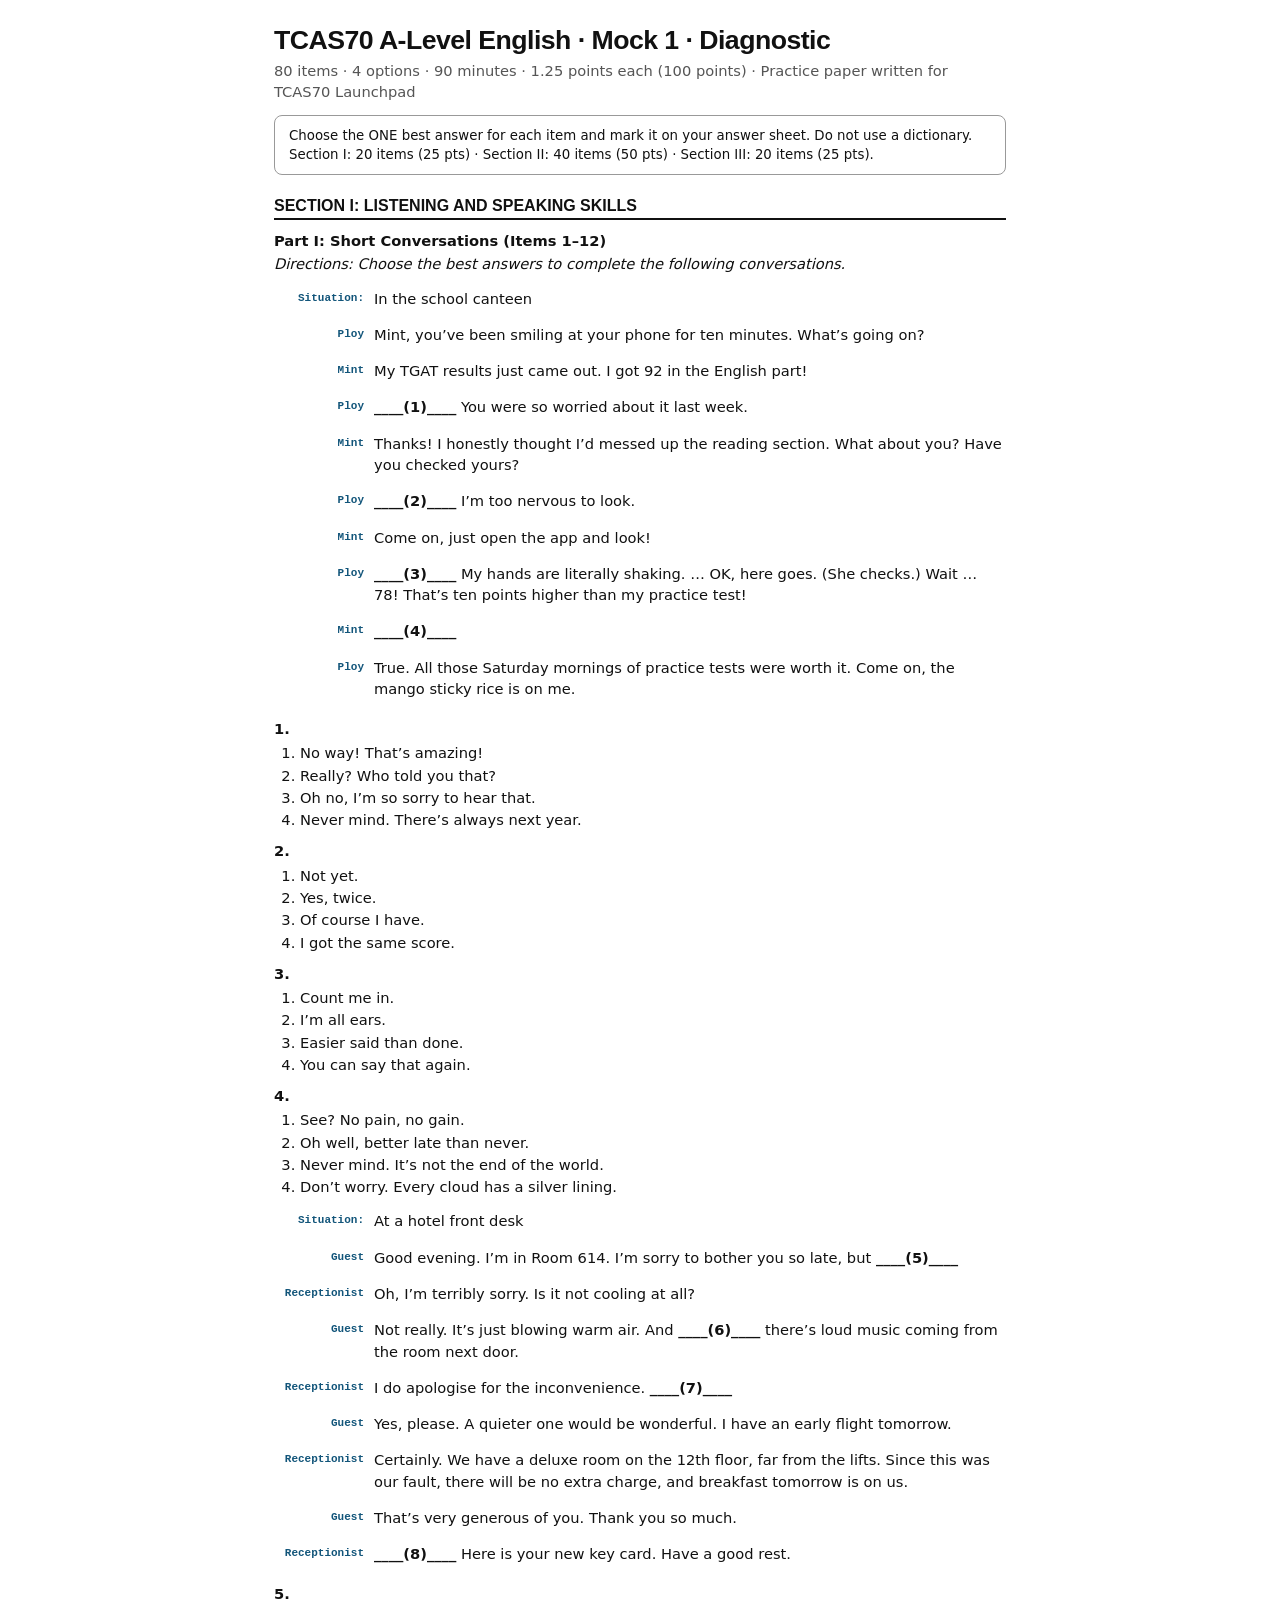
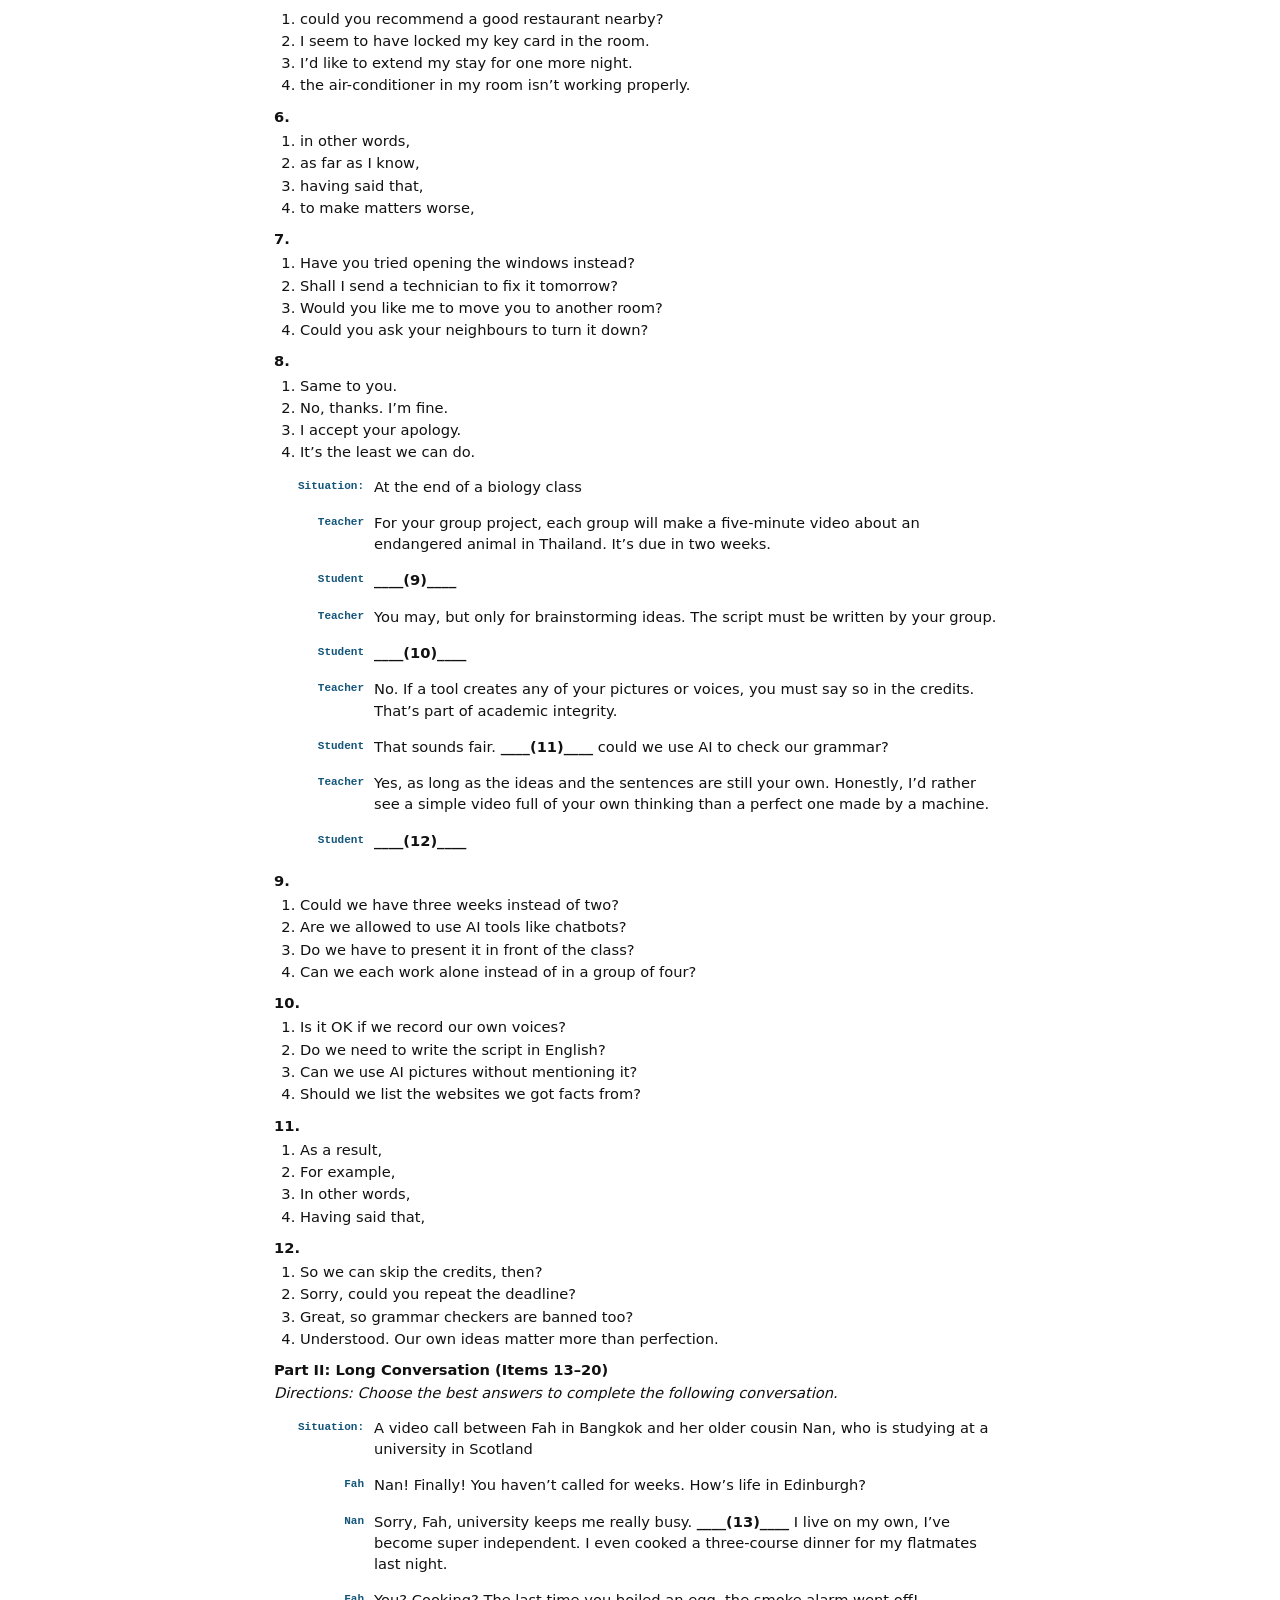
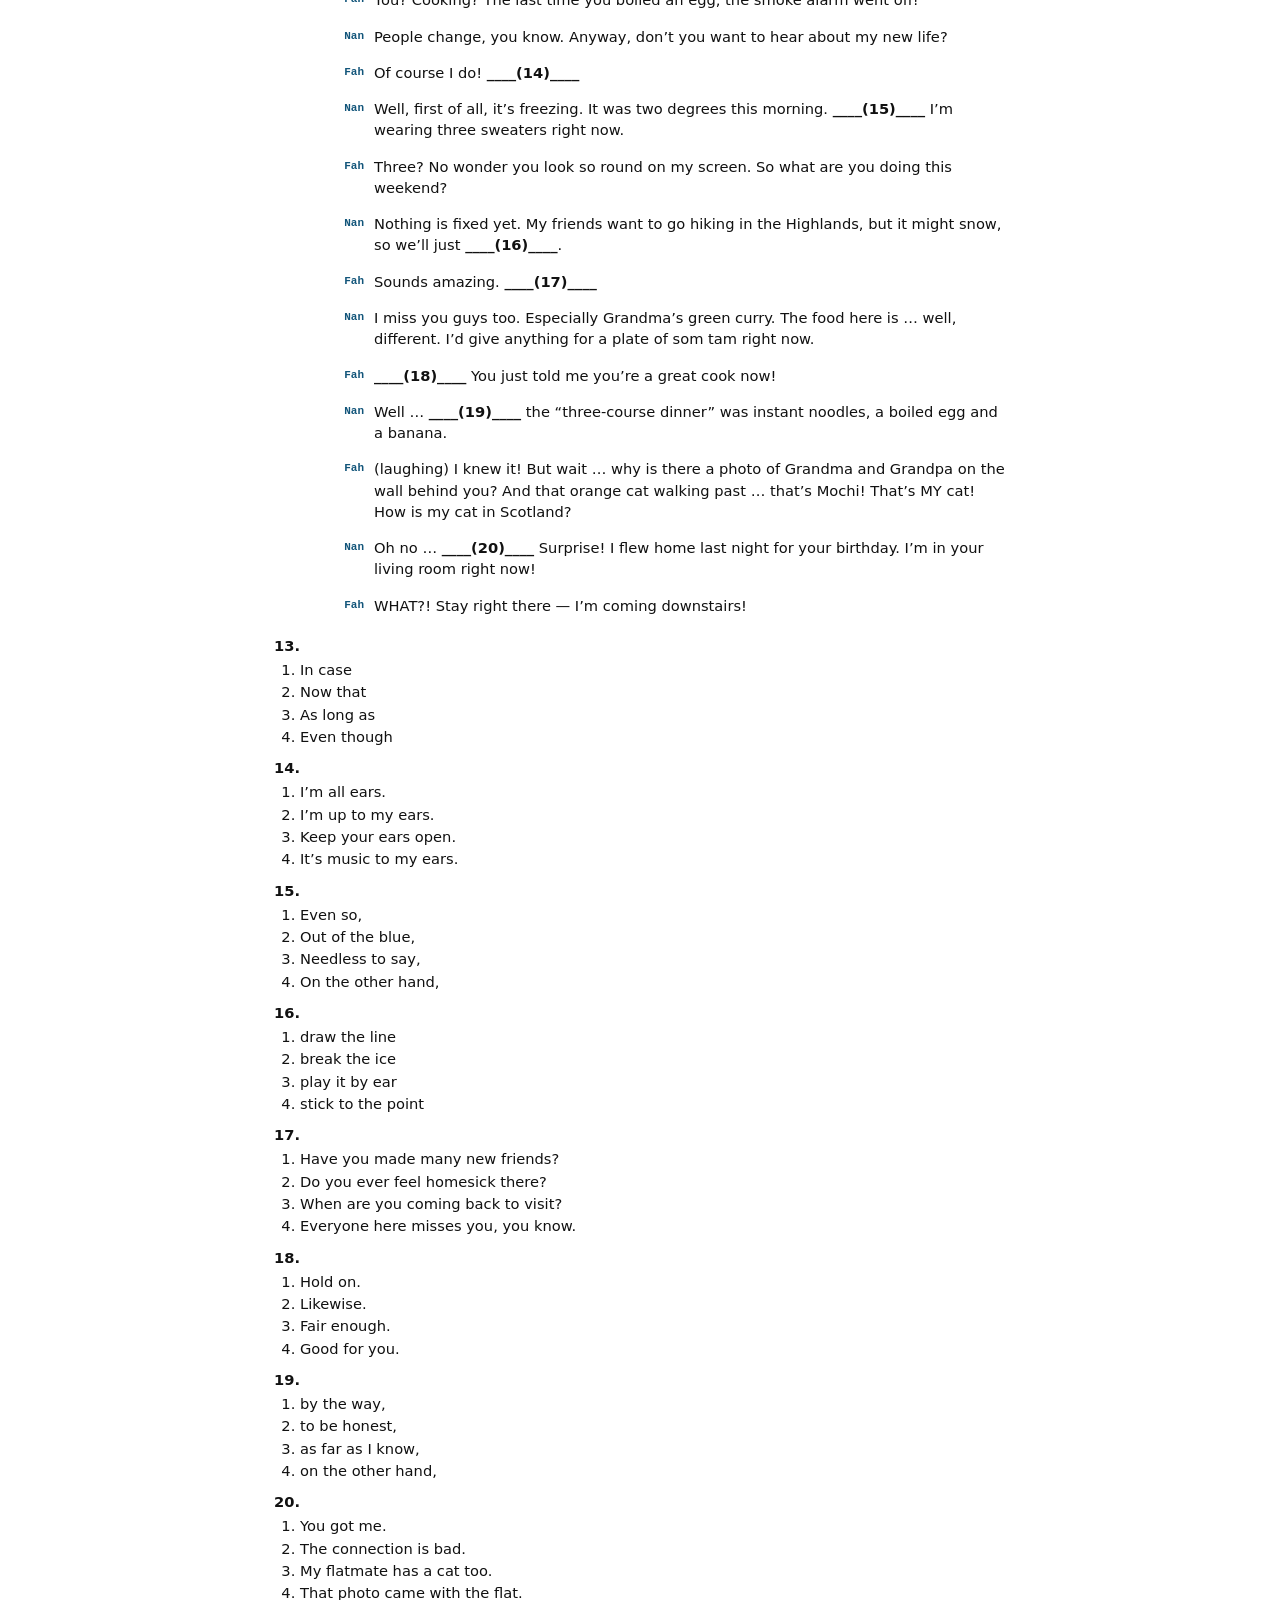
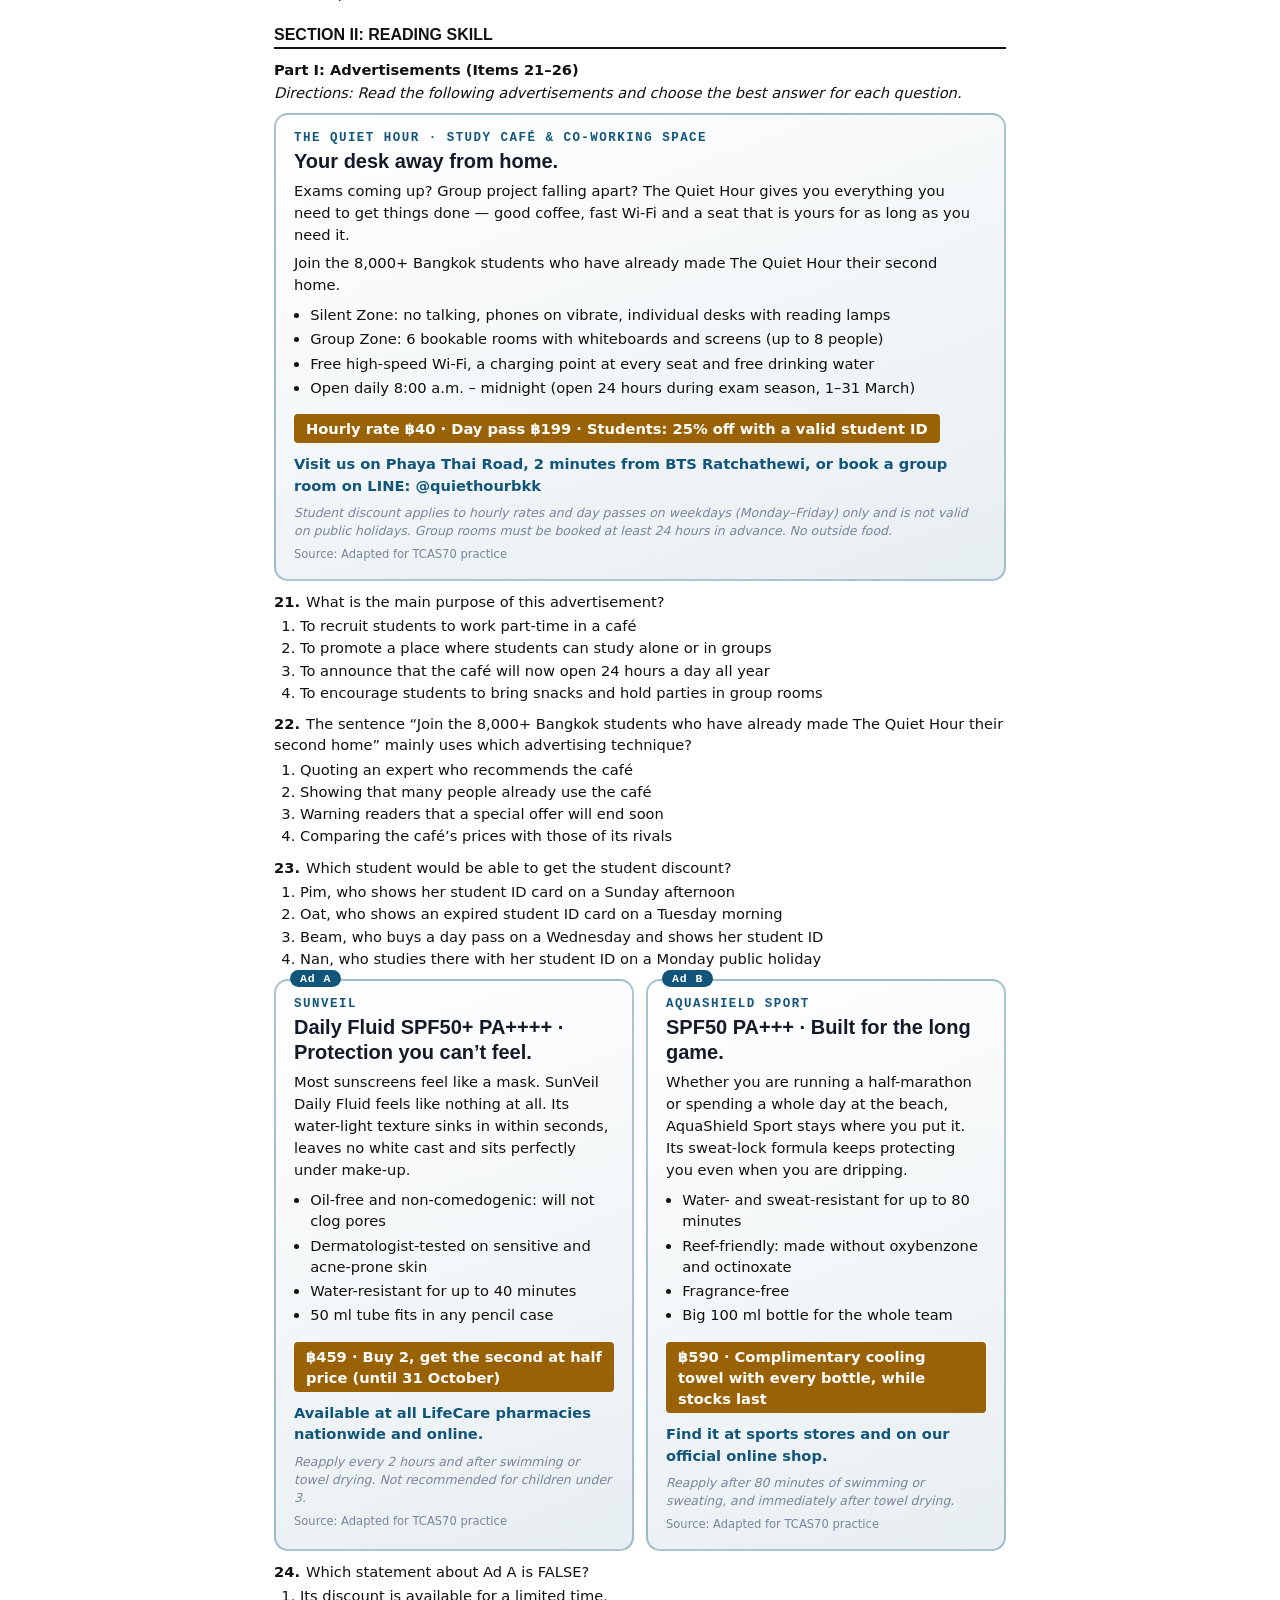
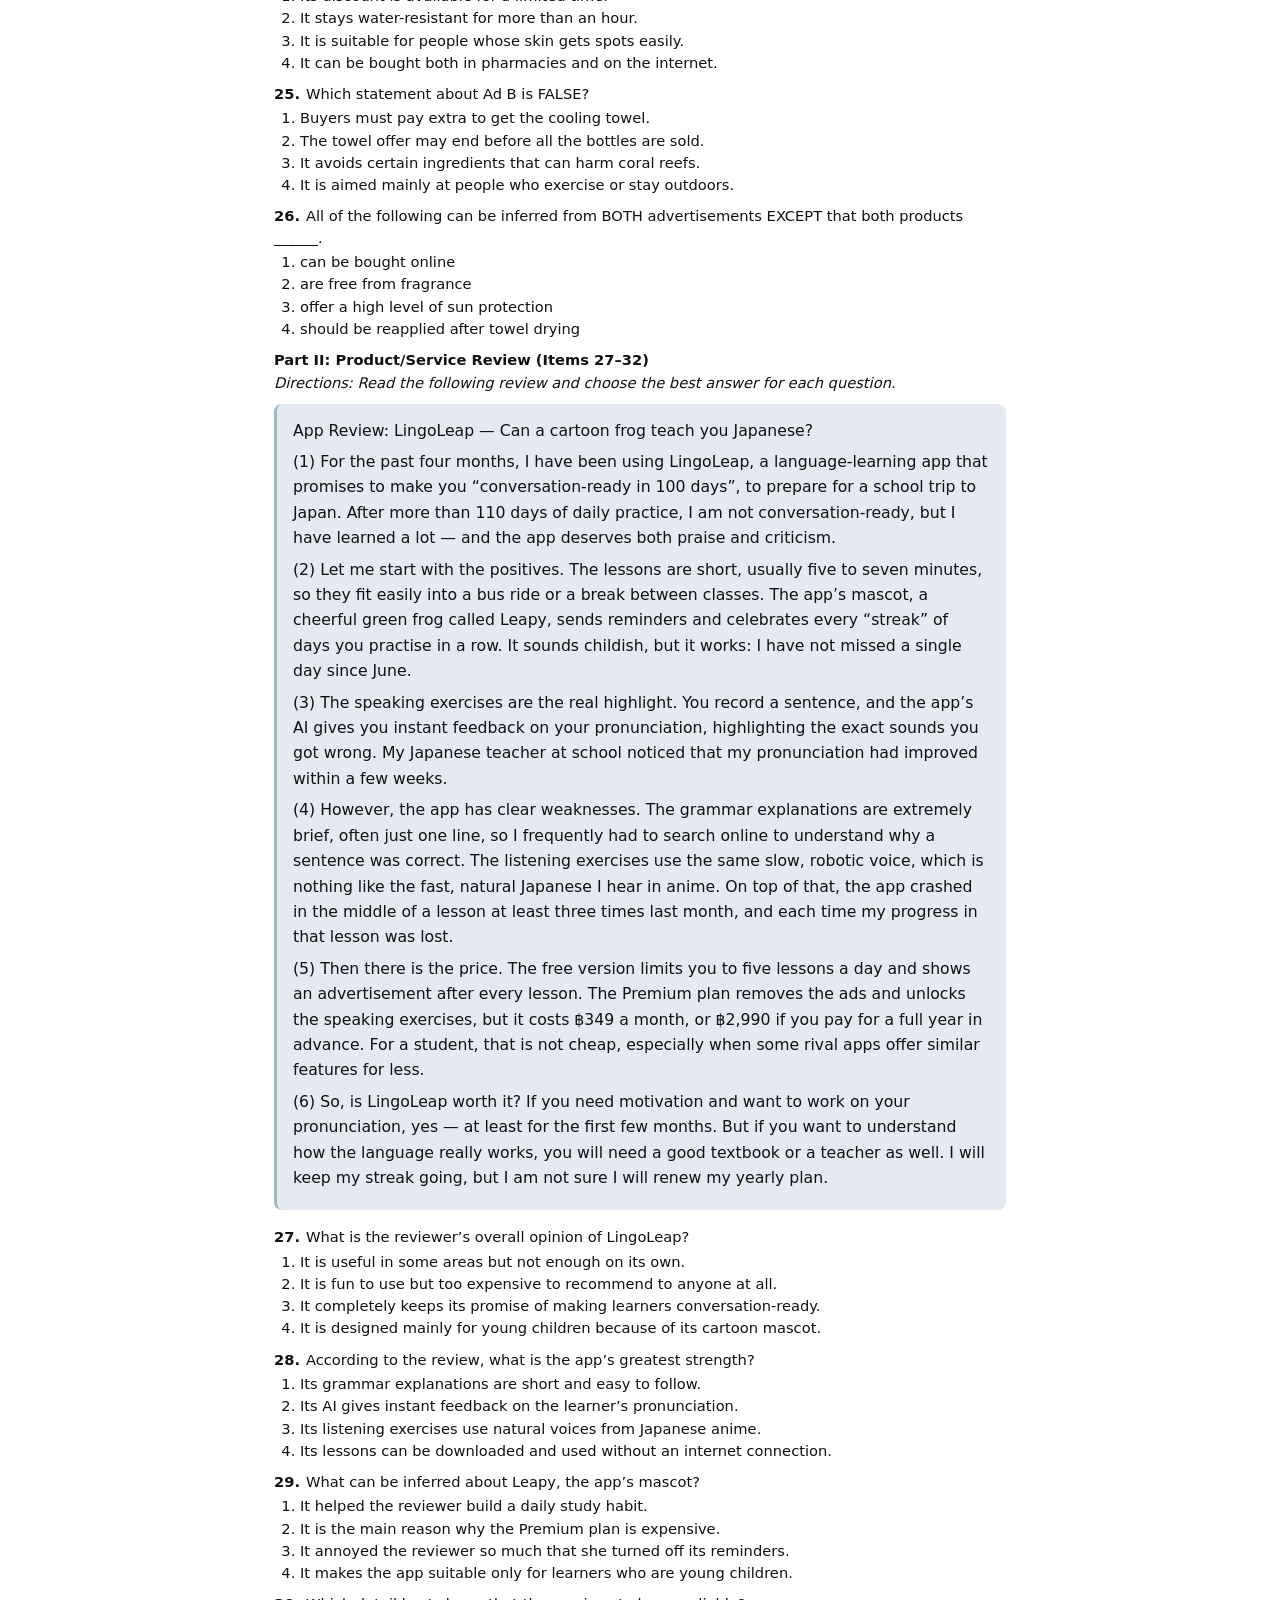
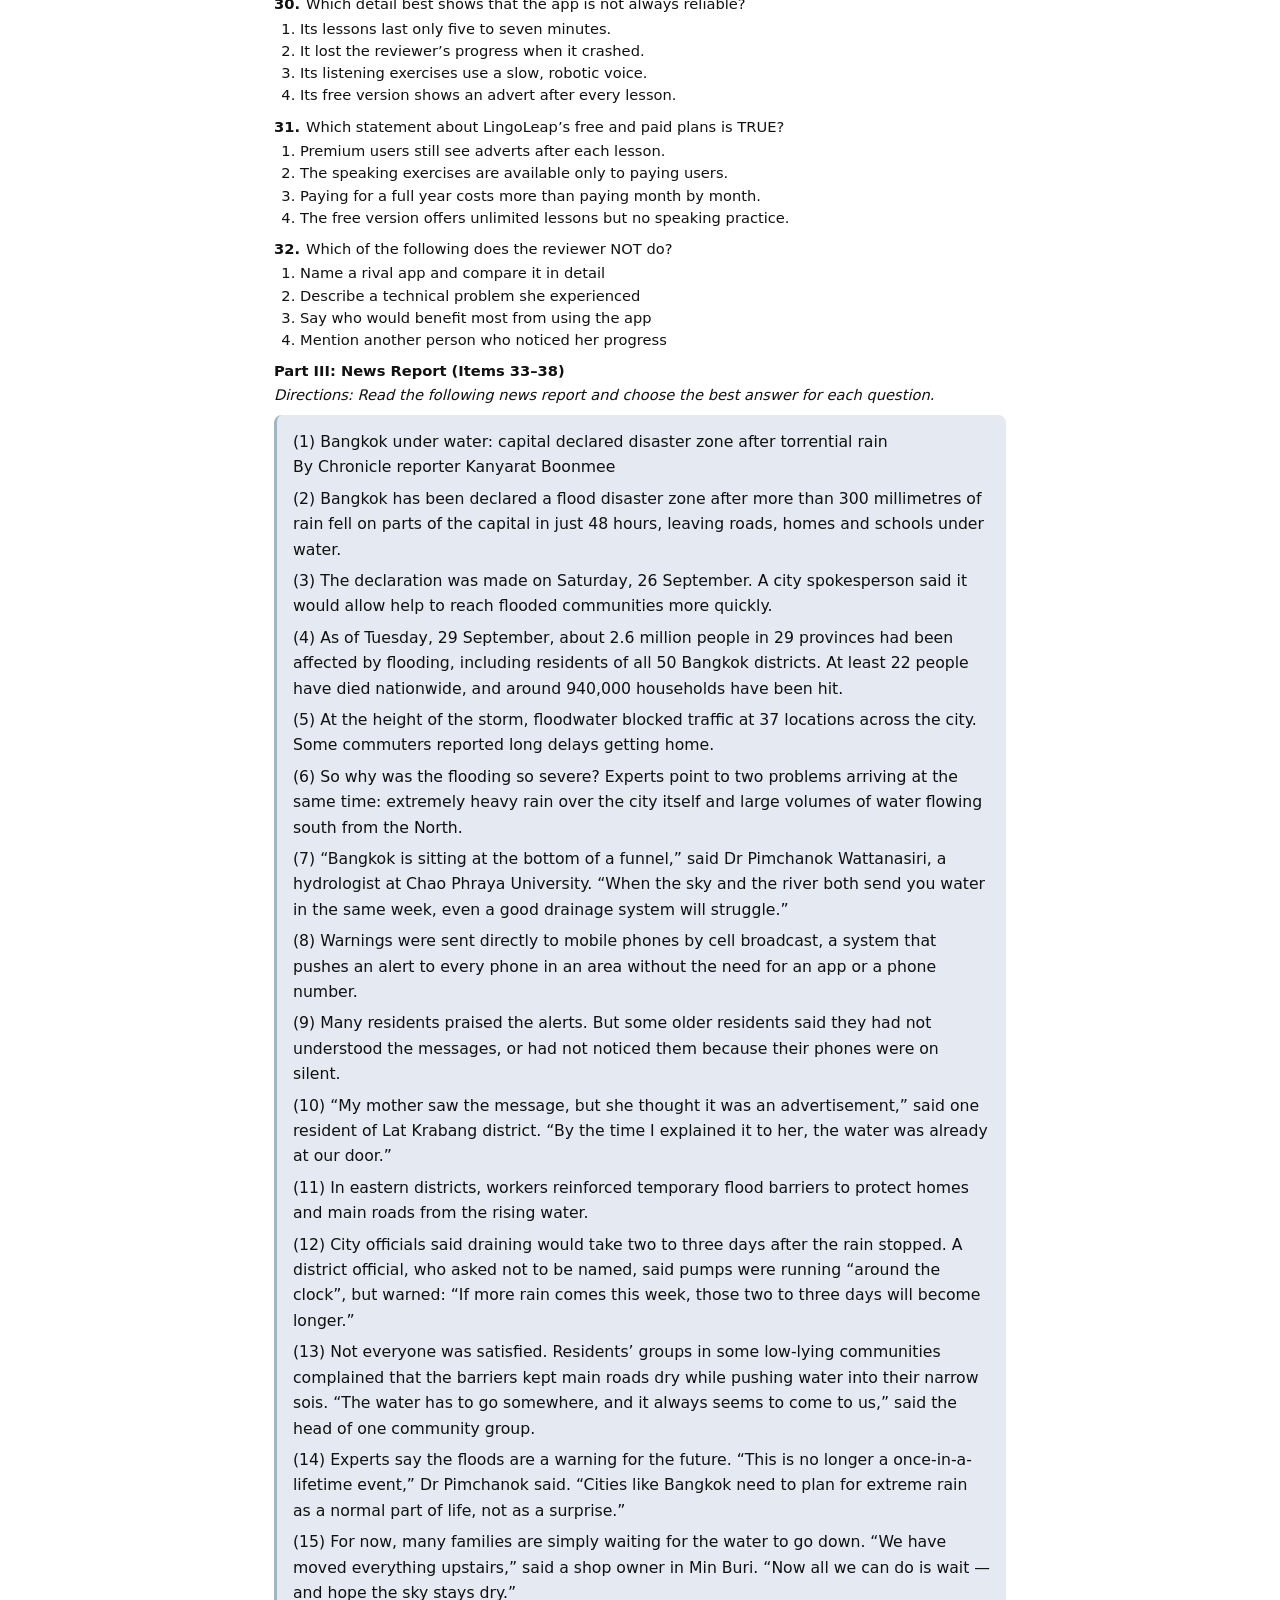
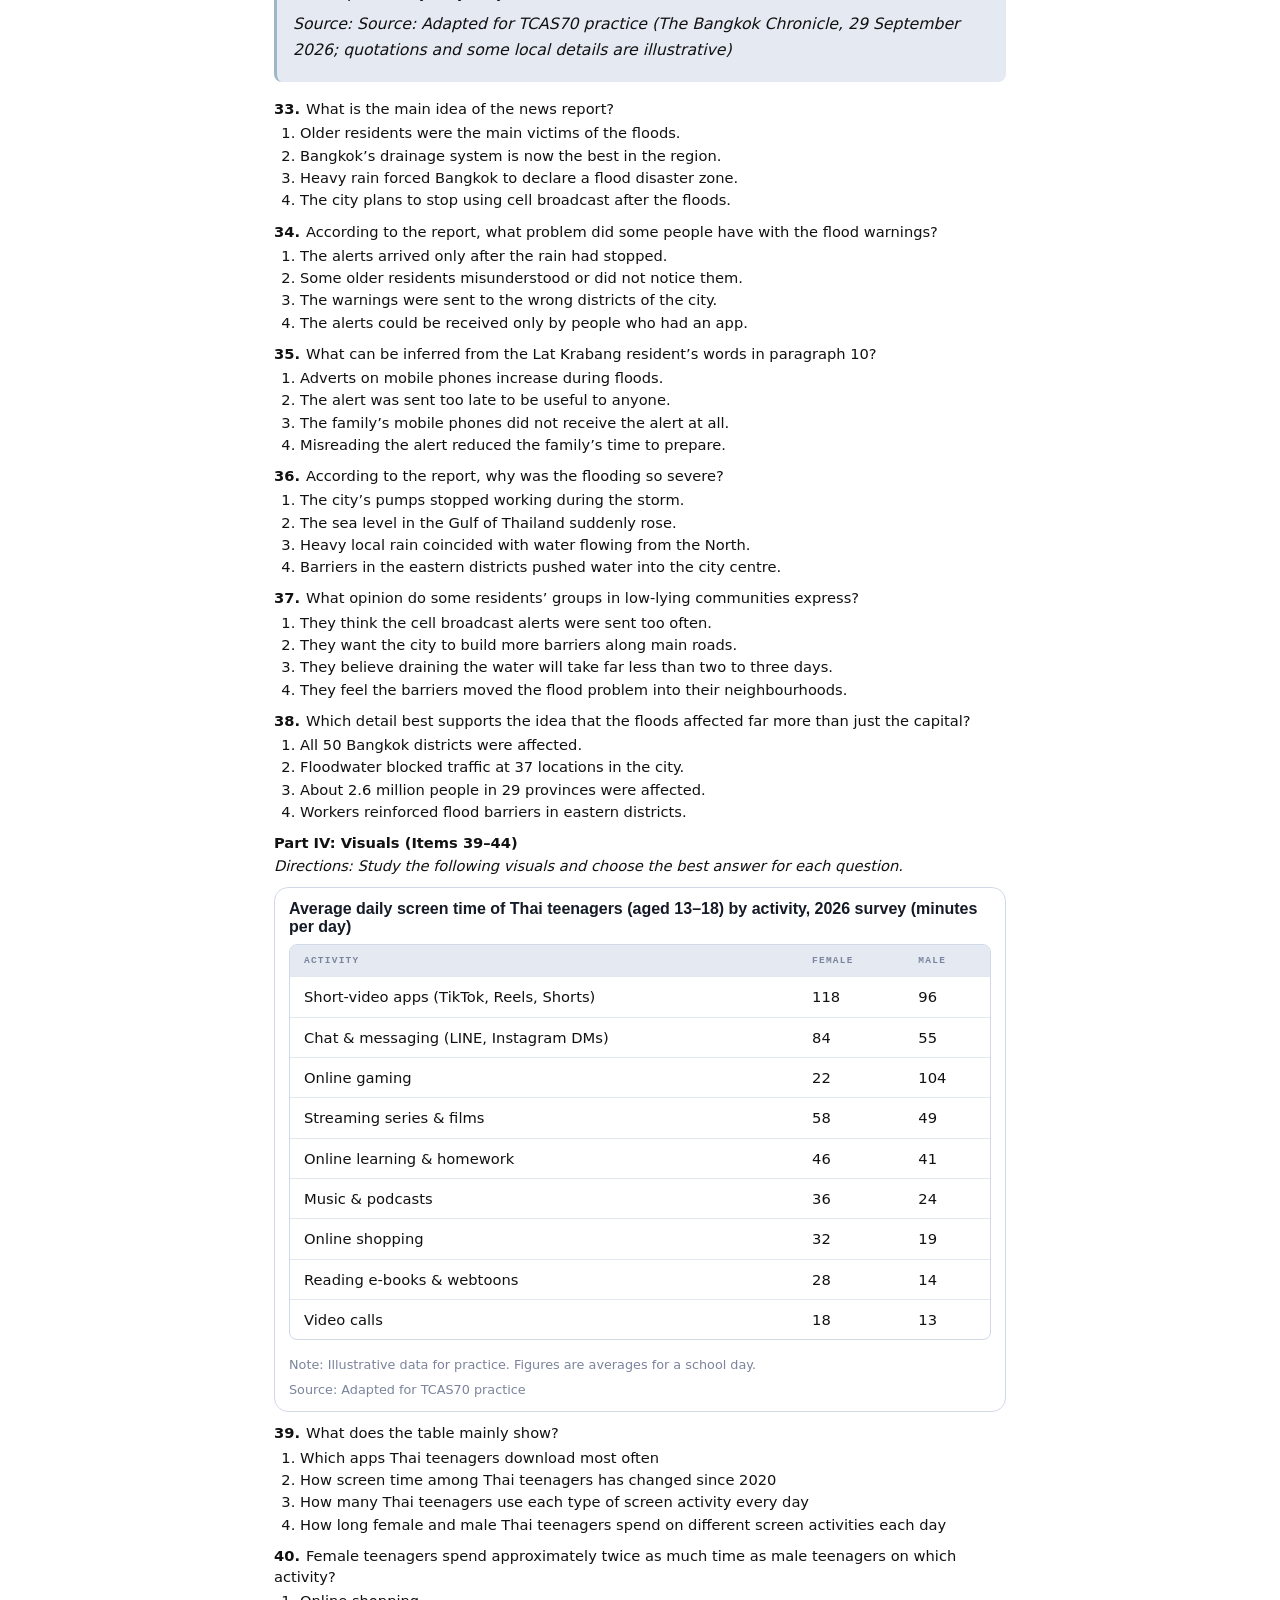
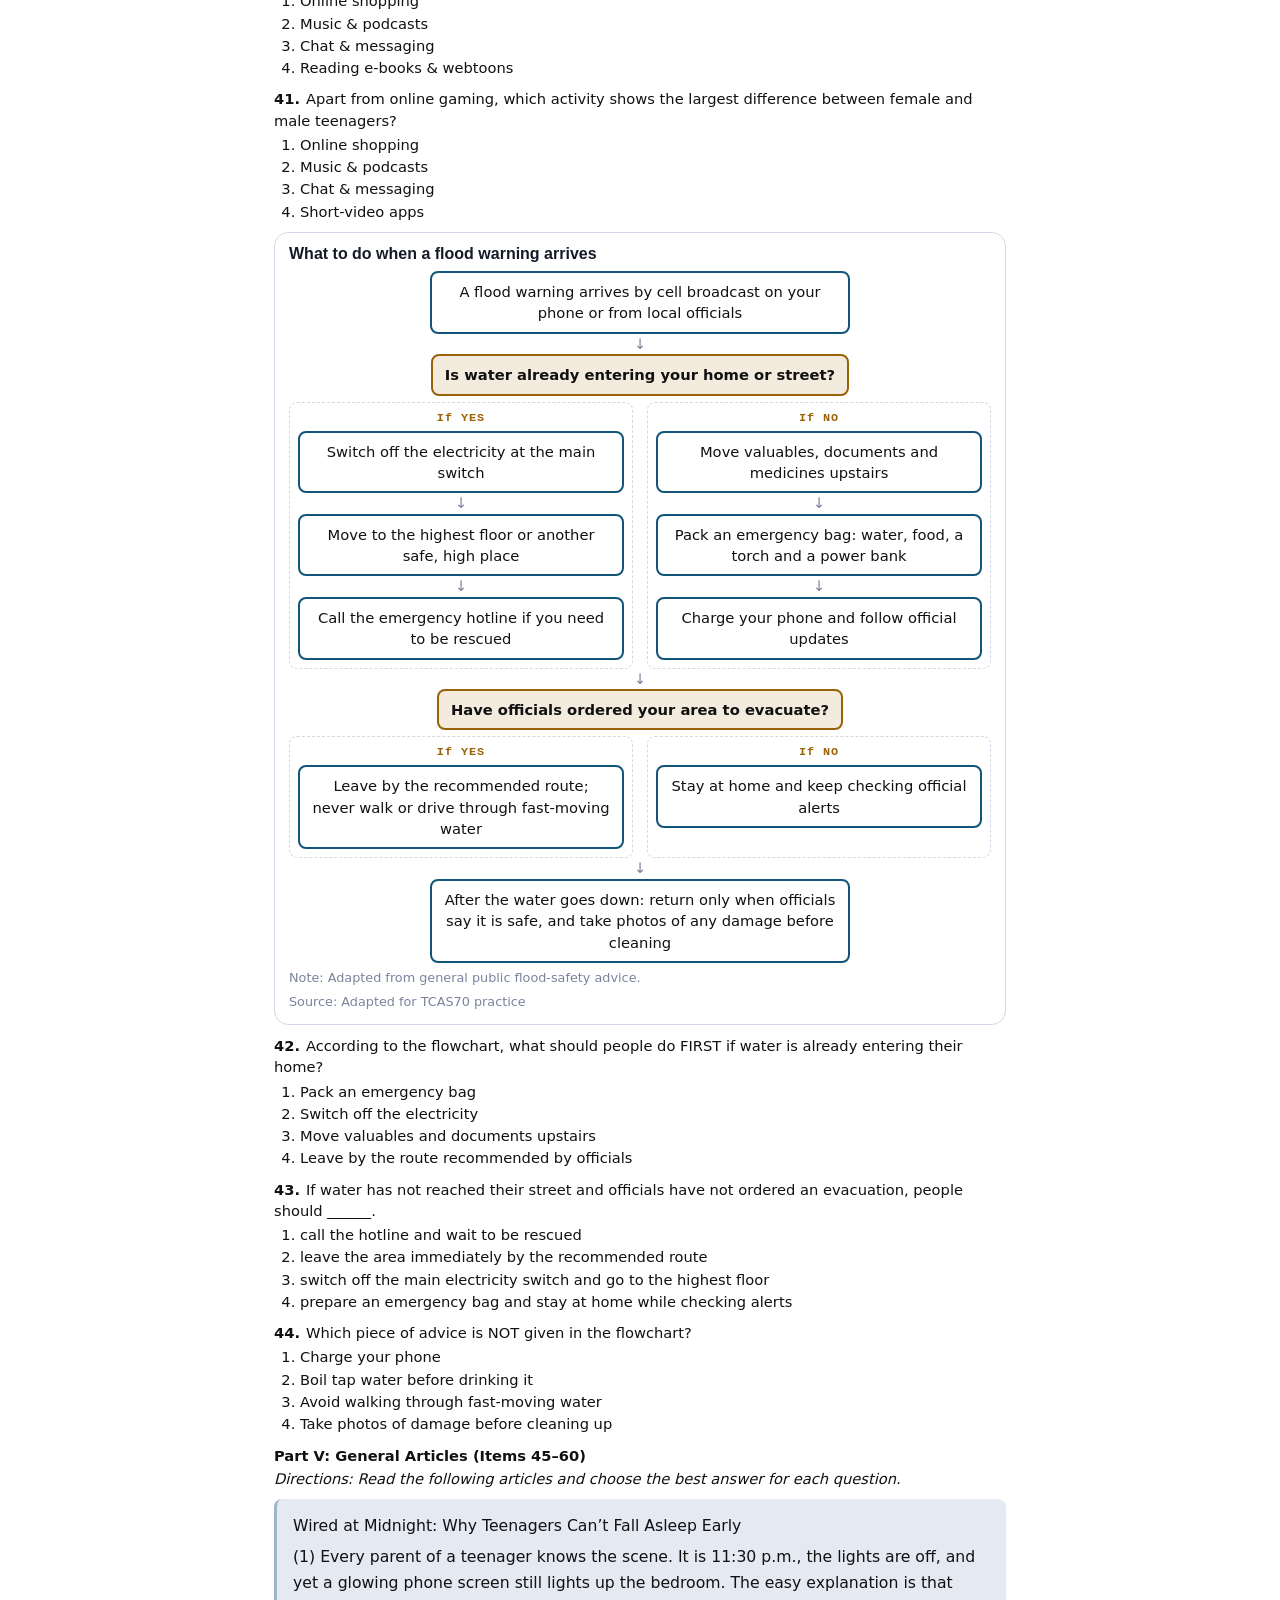
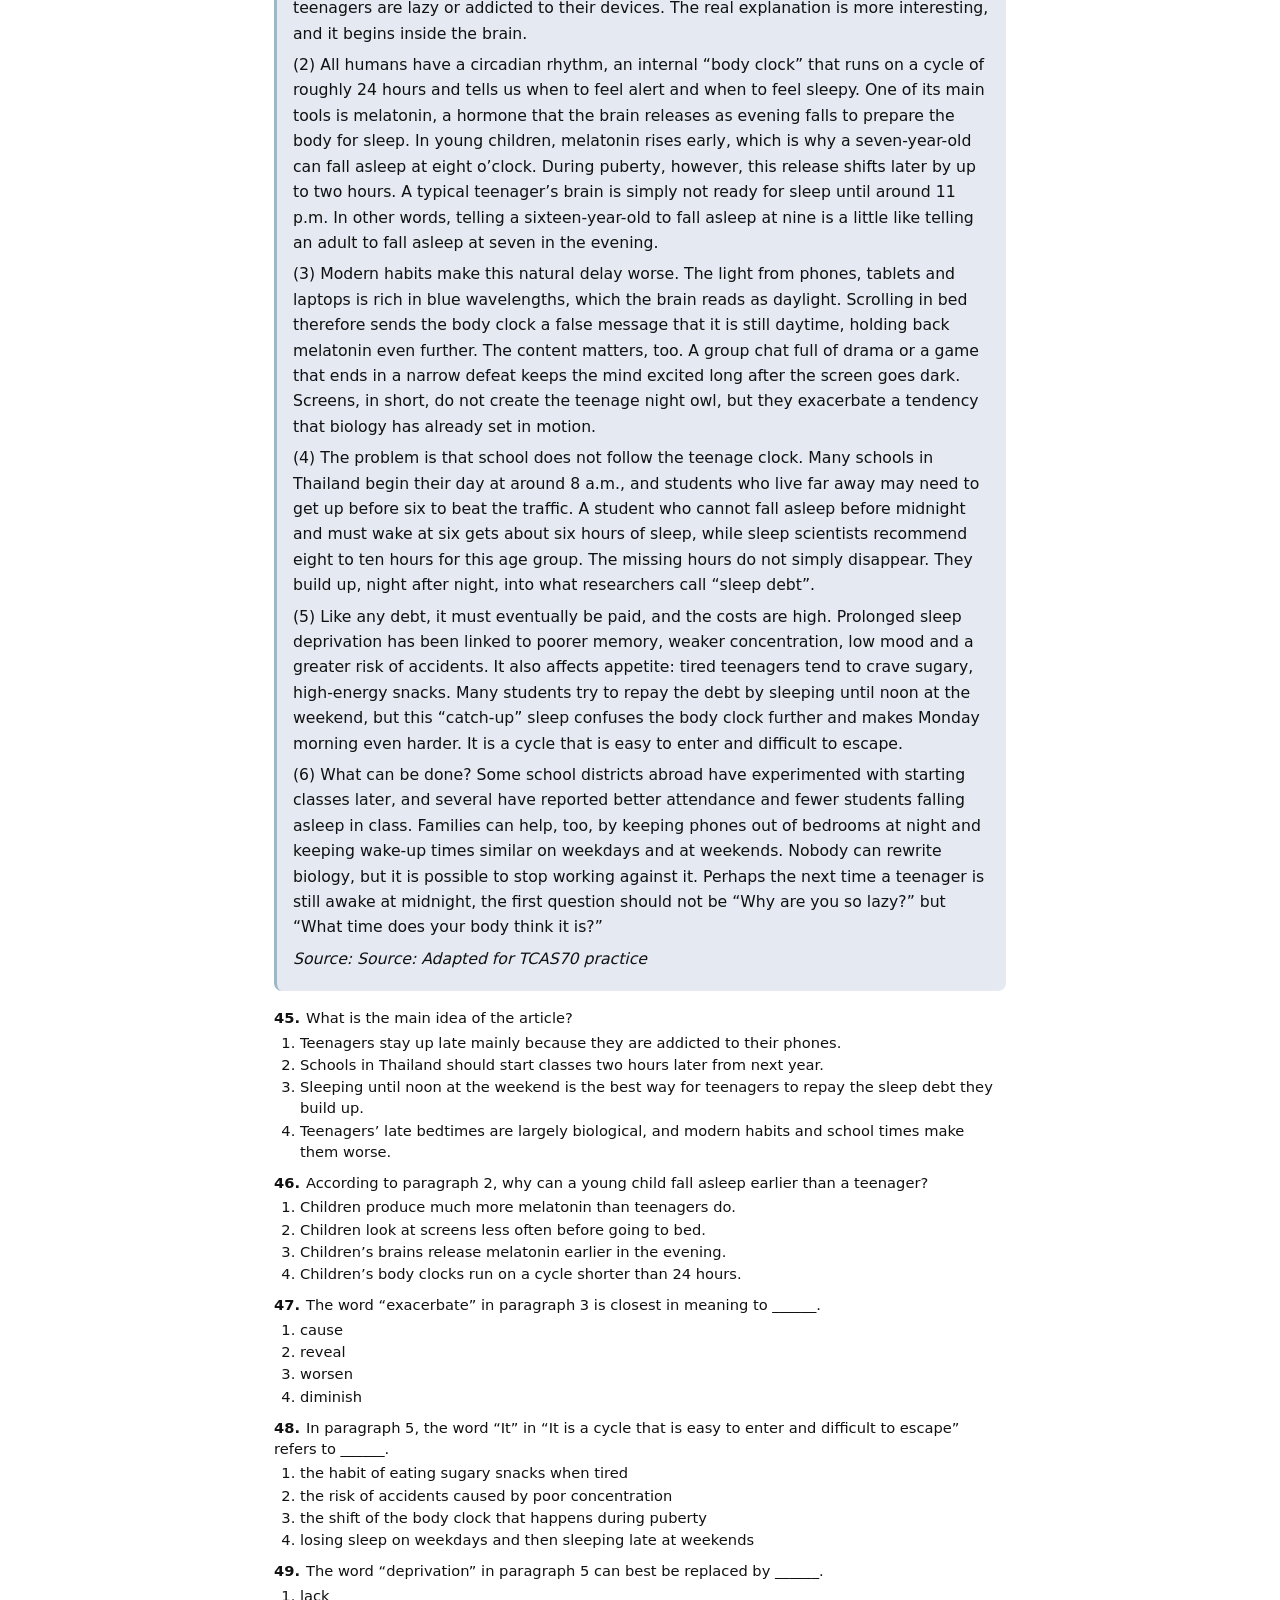
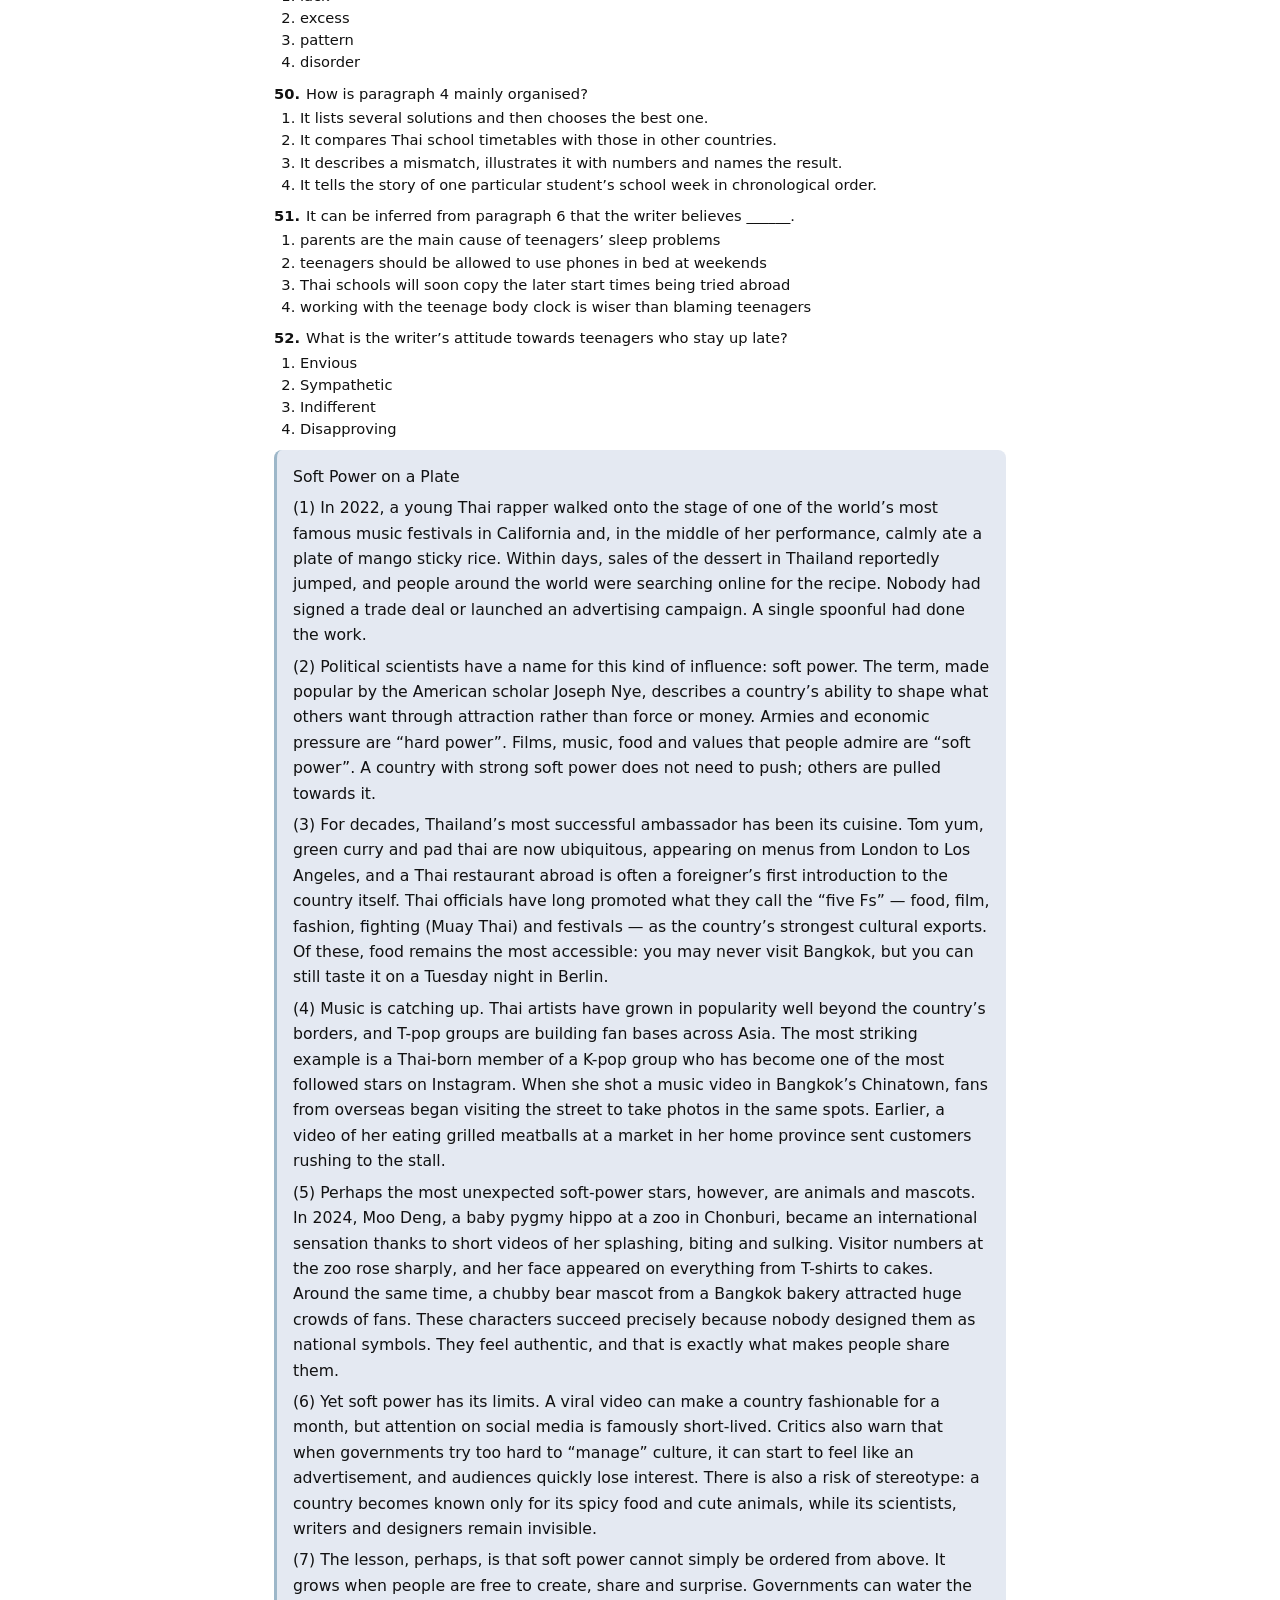
==== commit 0bfc2d07: "App: fix the audit's 15 app bugs and add exam-day enhancements (phases 1–2) HIGH: a mock in progress" ====
--- a/booklet.html
+++ b/booklet.html
@@ -1,7 +1,7 @@
 <!doctype html>
 <html lang="en"><head><meta charset="utf-8"><meta name="viewport" content="width=device-width,initial-scale=1">
 <title>TCAS70 Mock Paper — print</title>
-<link rel="stylesheet" href="theme.css">
+<link rel="stylesheet" href="theme.css?v=2026-10-06a">
 <style>
 :root{--pad:0}
 body{background:#fff;color:#111;font:11pt/1.45 "Sarabun","Figtree",system-ui,sans-serif;margin:0}
@@ -27,10 +27,10 @@
 @media print{.noprint{display:none}.page{padding:0}}
 @page{size:A4;margin:16mm 15mm}
 </style></head><body><div class="page" id="out"></div>
-<script src="content.js"></script><script src="lexicon.js"></script><script src="topic-t1.js"></script><script src="topic-t2.js"></script><script src="topic-t3.js"></script><script src="topic-t4.js"></script><script src="topic-t5.js"></script><script src="topic-t6.js"></script><script src="topic-t7.js"></script><script src="topic-t8.js"></script><script src="topic-t9.js"></script><script src="topic-t10.js"></script><script src="topic-t11.js"></script><script src="topic-t12.js"></script><script src="topic-t13.js"></script>
-<script src="mock-1.js"></script><script src="mock-2.js"></script><script src="mock-3.js"></script><script src="mock-4.js"></script><script src="mock-5.js"></script>
+<script src="content.js?v=2026-10-06a"></script><script src="lexicon.js?v=2026-10-06a"></script><script src="topic-t1.js?v=2026-10-06a"></script><script src="topic-t2.js?v=2026-10-06a"></script><script src="topic-t3.js?v=2026-10-06a"></script><script src="topic-t4.js?v=2026-10-06a"></script><script src="topic-t5.js?v=2026-10-06a"></script><script src="topic-t6.js?v=2026-10-06a"></script><script src="topic-t7.js?v=2026-10-06a"></script><script src="topic-t8.js?v=2026-10-06a"></script><script src="topic-t9.js?v=2026-10-06a"></script><script src="topic-t10.js?v=2026-10-06a"></script><script src="topic-t11.js?v=2026-10-06a"></script><script src="topic-t12.js?v=2026-10-06a"></script><script src="topic-t13.js?v=2026-10-06a"></script>
+<script src="mock-1.js?v=2026-10-06a"></script><script src="mock-2.js?v=2026-10-06a"></script><script src="mock-3.js?v=2026-10-06a"></script><script src="mock-4.js?v=2026-10-06a"></script><script src="mock-5.js?v=2026-10-06a"></script>
 <script>window.CONTENT={CEFR:CEFR,RANKS:RANKS,BADGES:BADGES,REMEDIATION:REMEDIATION,TOPICS:TOPICS,MOCKS:MOCKS};</script>
-<script src="engine.js"></script>
+<script src="engine.js?v=2026-10-06a"></script>
 <script>
 (function(){
   var q=new URLSearchParams(location.search), id=q.get('m')||'m1', mode=q.get('key')||'both';
--- a/theme.css
+++ b/theme.css
@@ -179,8 +179,16 @@
   color:var(--accent);font-weight:700;
 }
 
-.tbl-scroll{overflow-x:auto;margin-bottom:16px;border-radius:var(--r-m);border:1px solid var(--rule)}
+.tbl-scroll{overflow-x:auto;margin-bottom:16px;border-radius:var(--r-m);border:1px solid var(--rule);position:relative}
+/* A table that still overflows on a narrow phone gets a fade on its right
+   edge, so the hidden column is signalled rather than silently cut off. */
+.tbl-scroll.more{box-shadow:inset -34px 0 24px -24px var(--surface-3)}
 .tbl{border-collapse:collapse;width:100%;min-width:360px;font-size:.92rem}
+@media (max-width:480px){
+  .tbl{min-width:0;font-size:.82rem}
+  .tbl th,.tbl td{padding:6px 8px}
+  .tbl td:first-child,.tbl th:first-child{white-space:normal}
+}
 .tbl th{
   font-family:var(--f-mono);font-size:9.5px;letter-spacing:.13em;text-transform:uppercase;
   color:var(--ink-3);text-align:left;padding:9px 14px;background:var(--surface-2);white-space:nowrap;
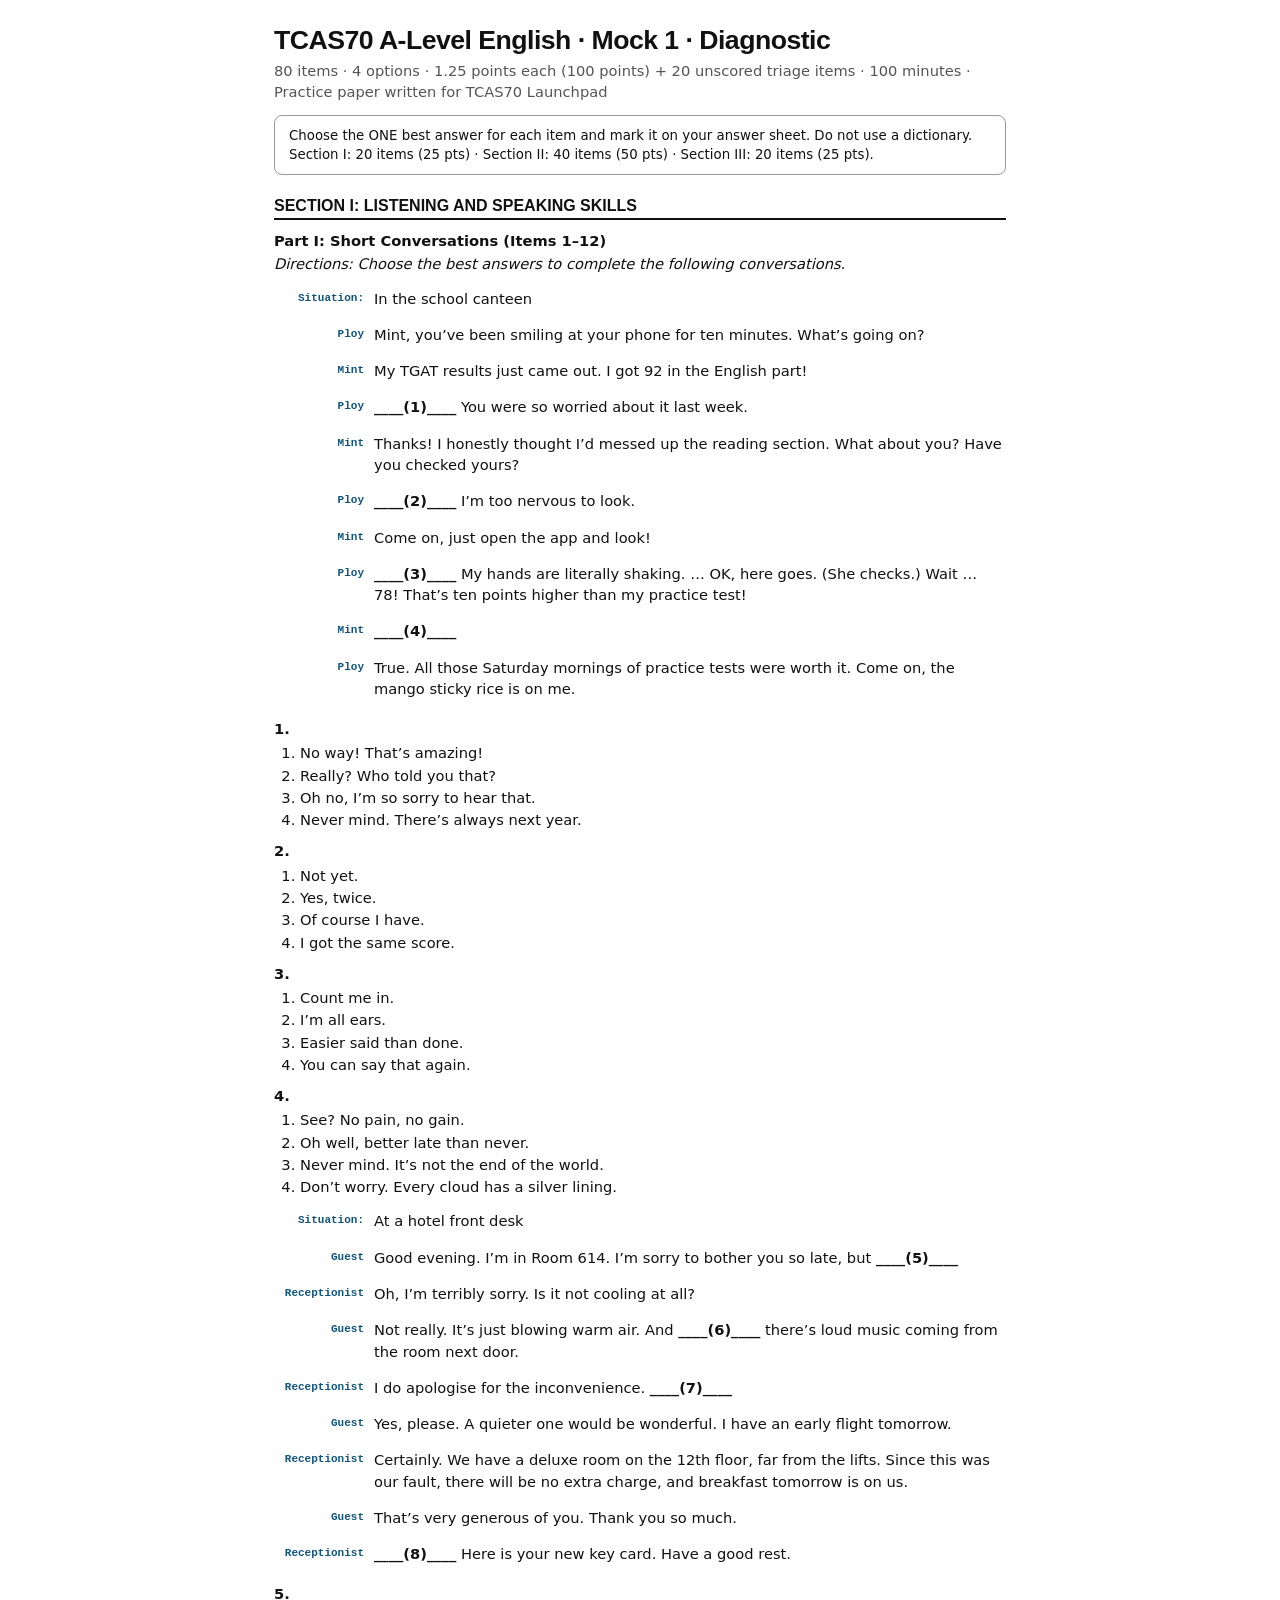
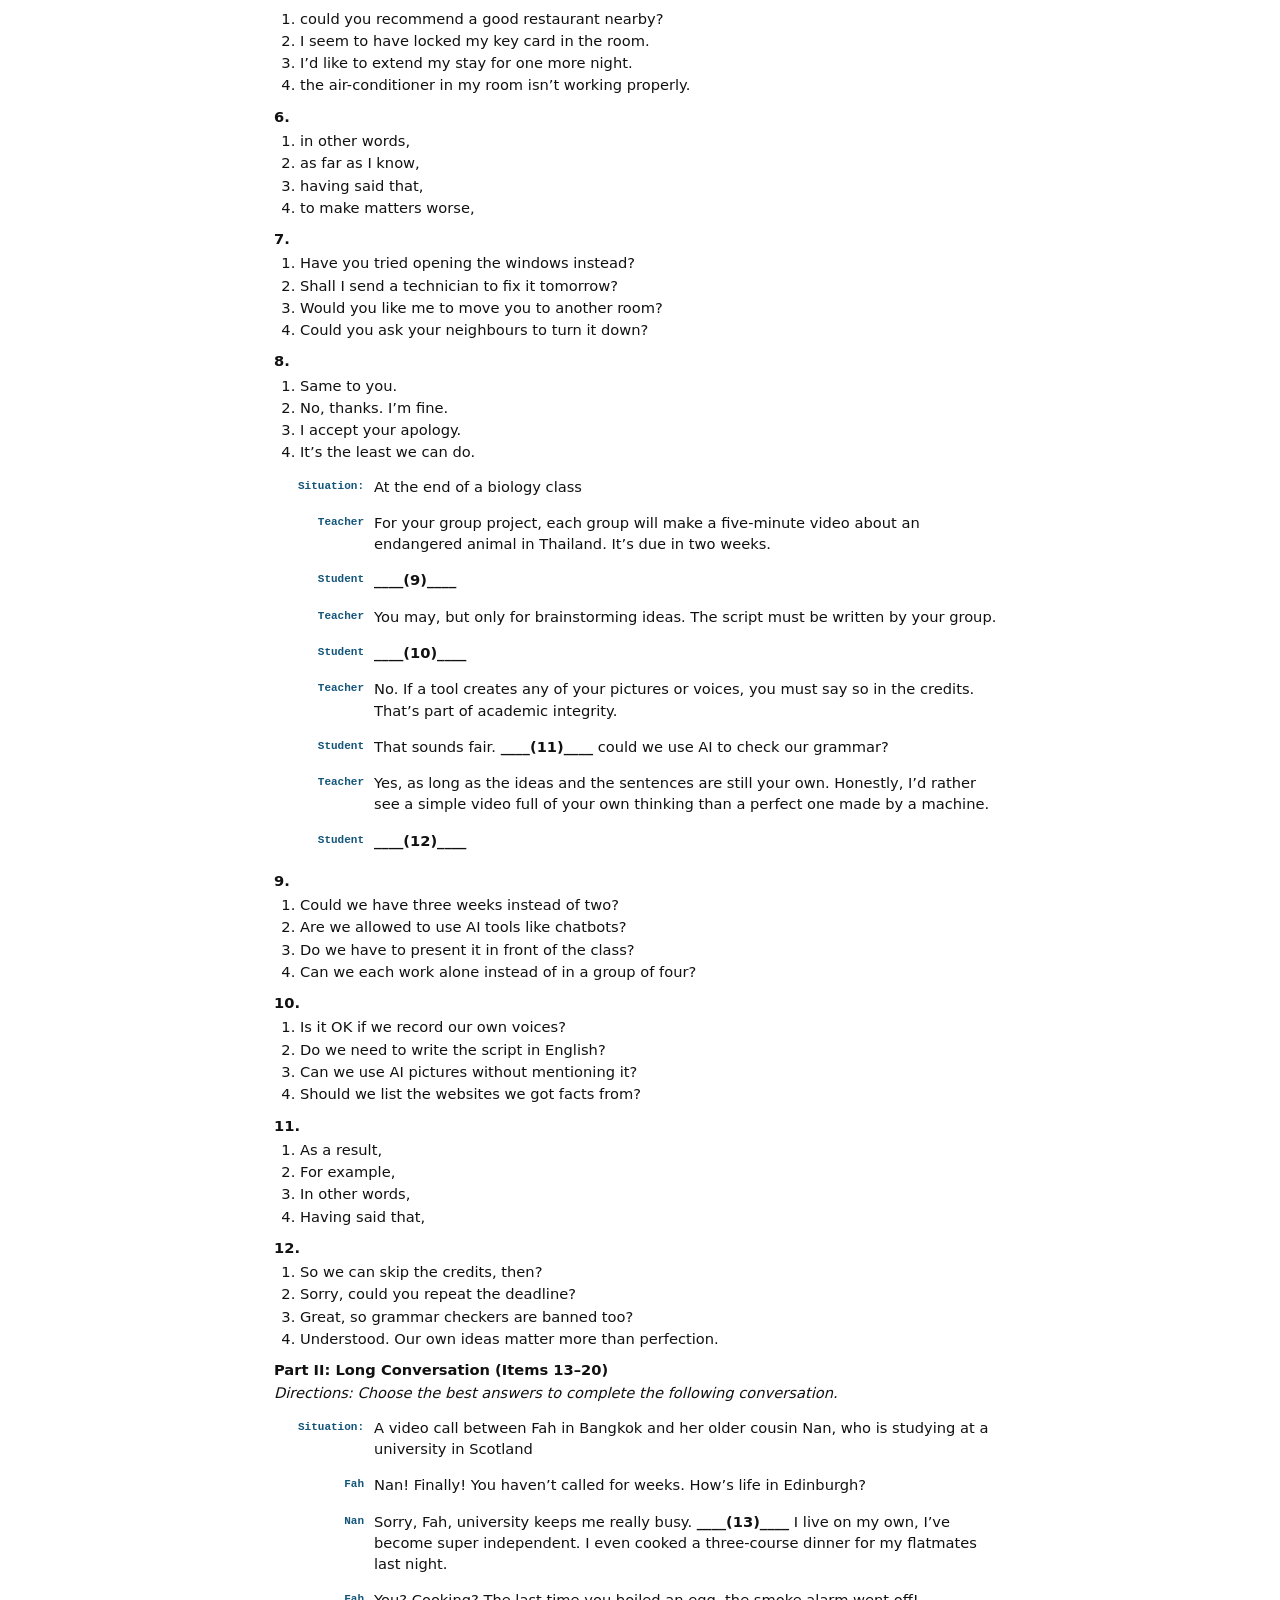
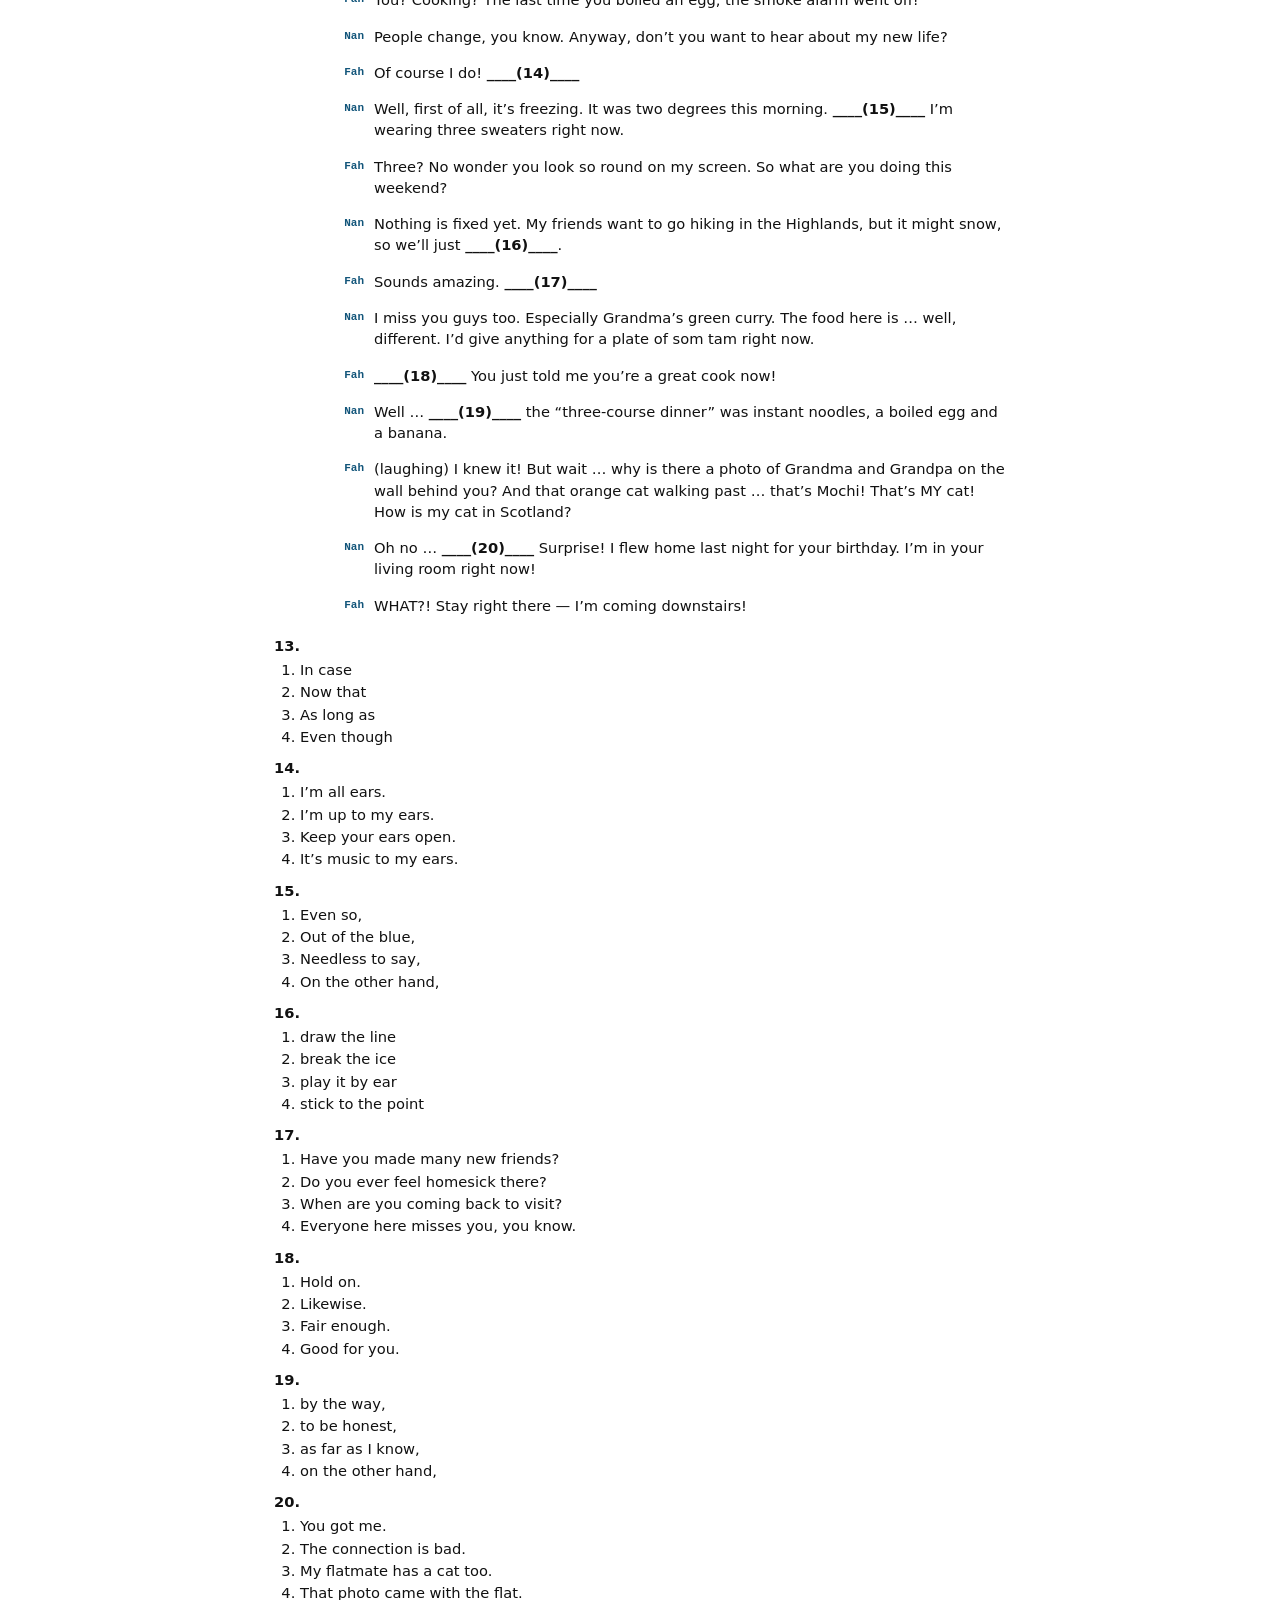
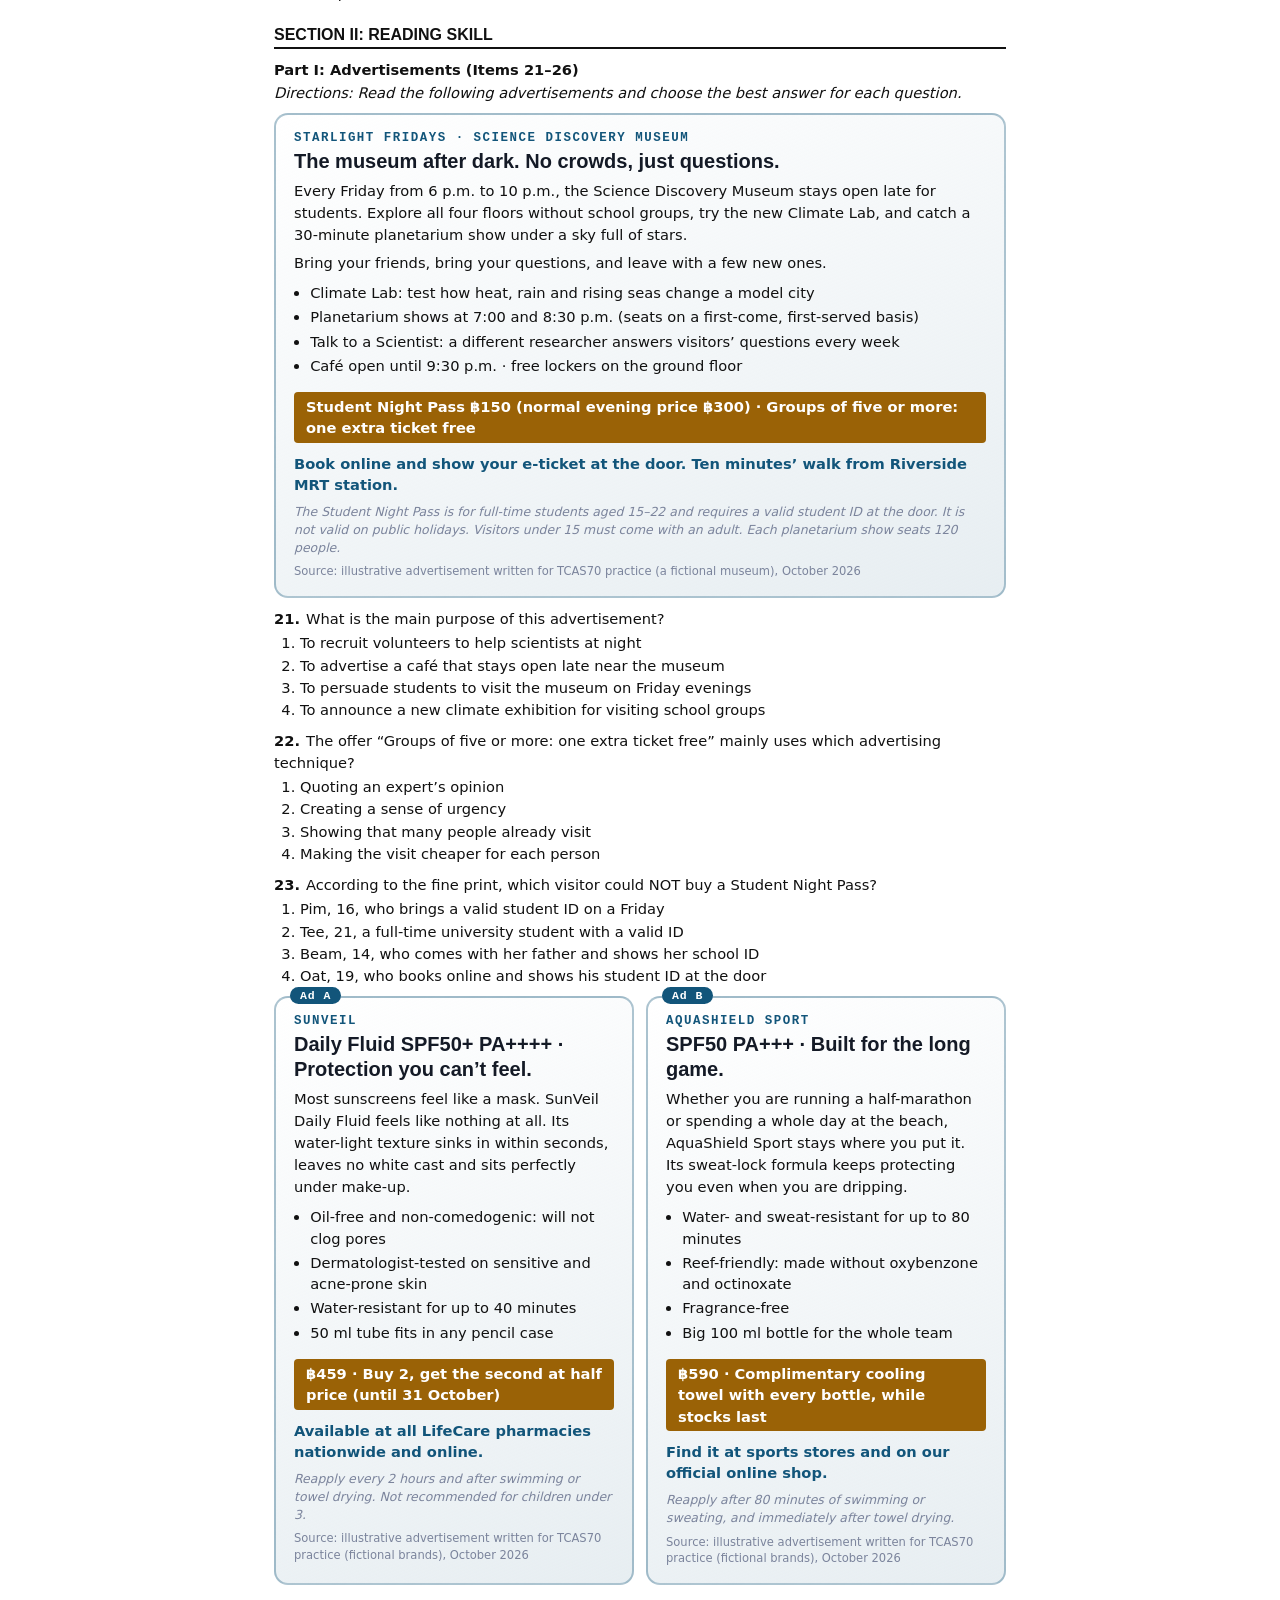
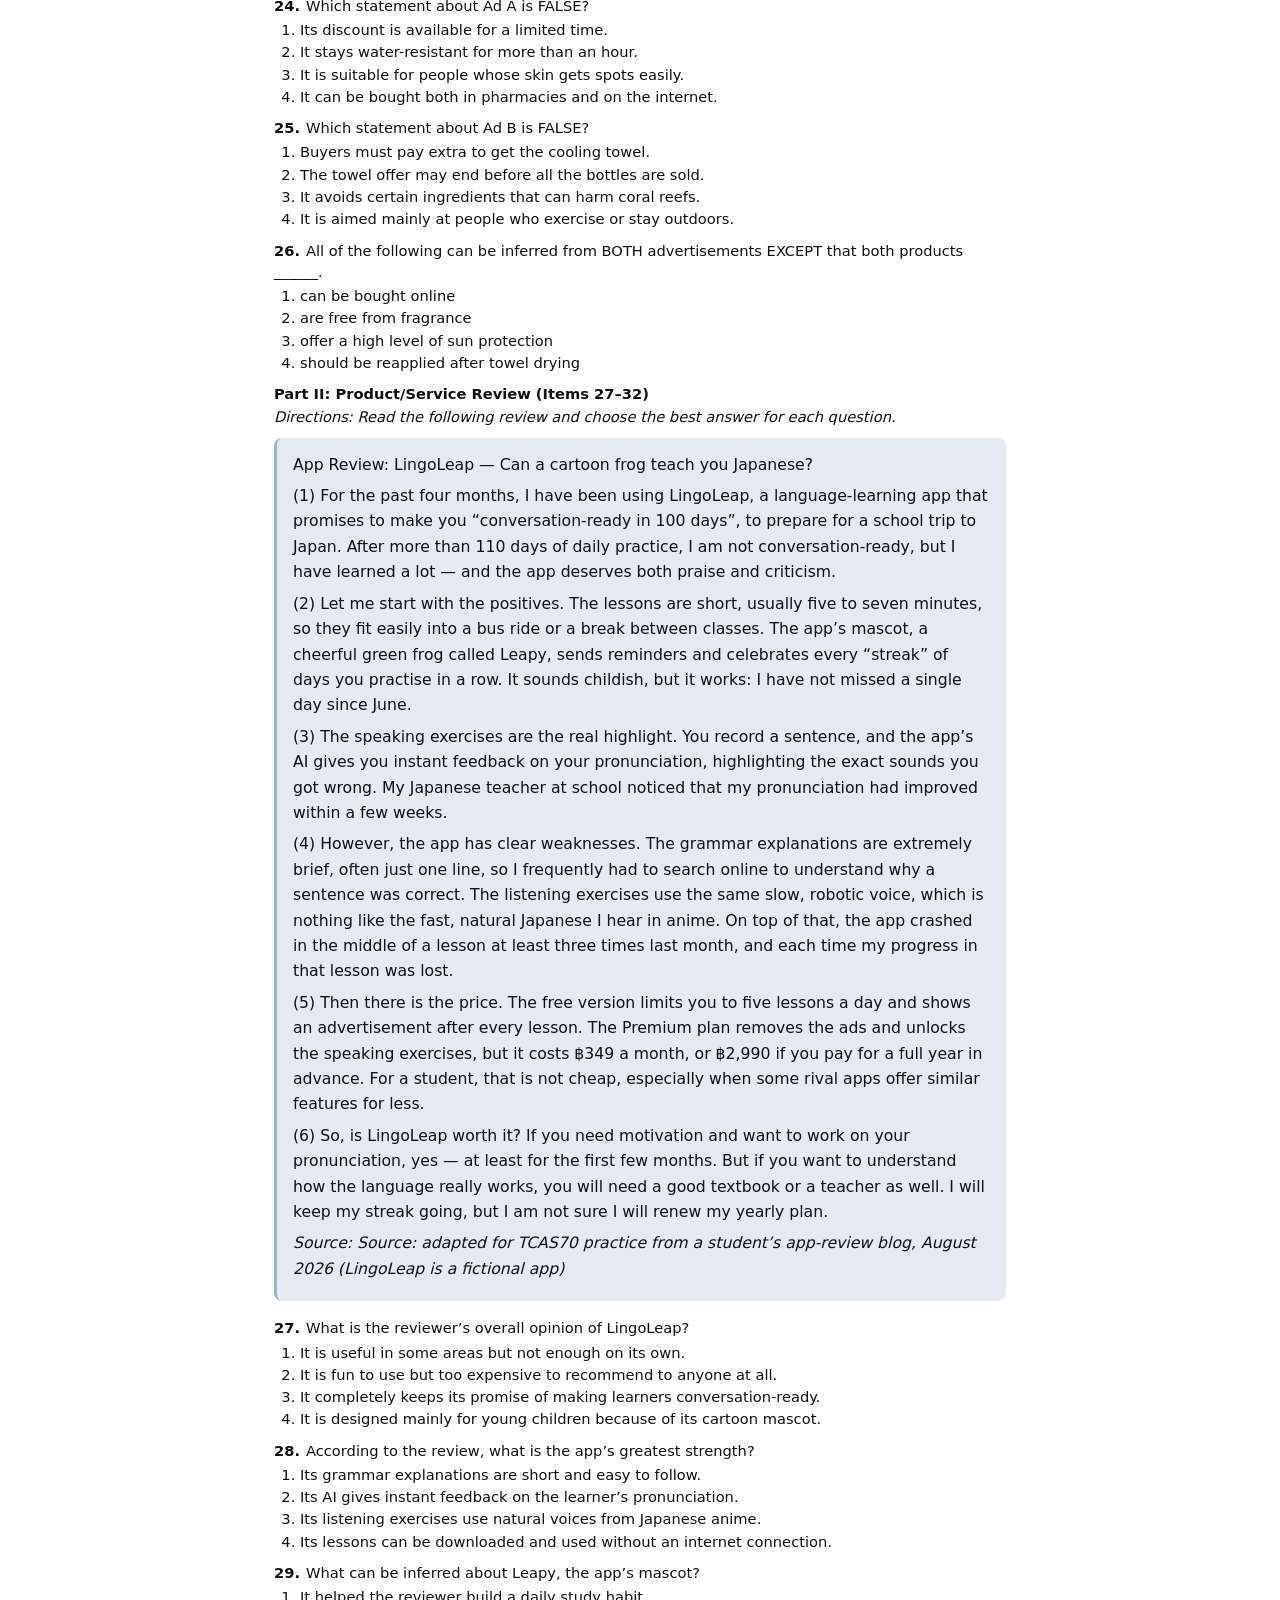
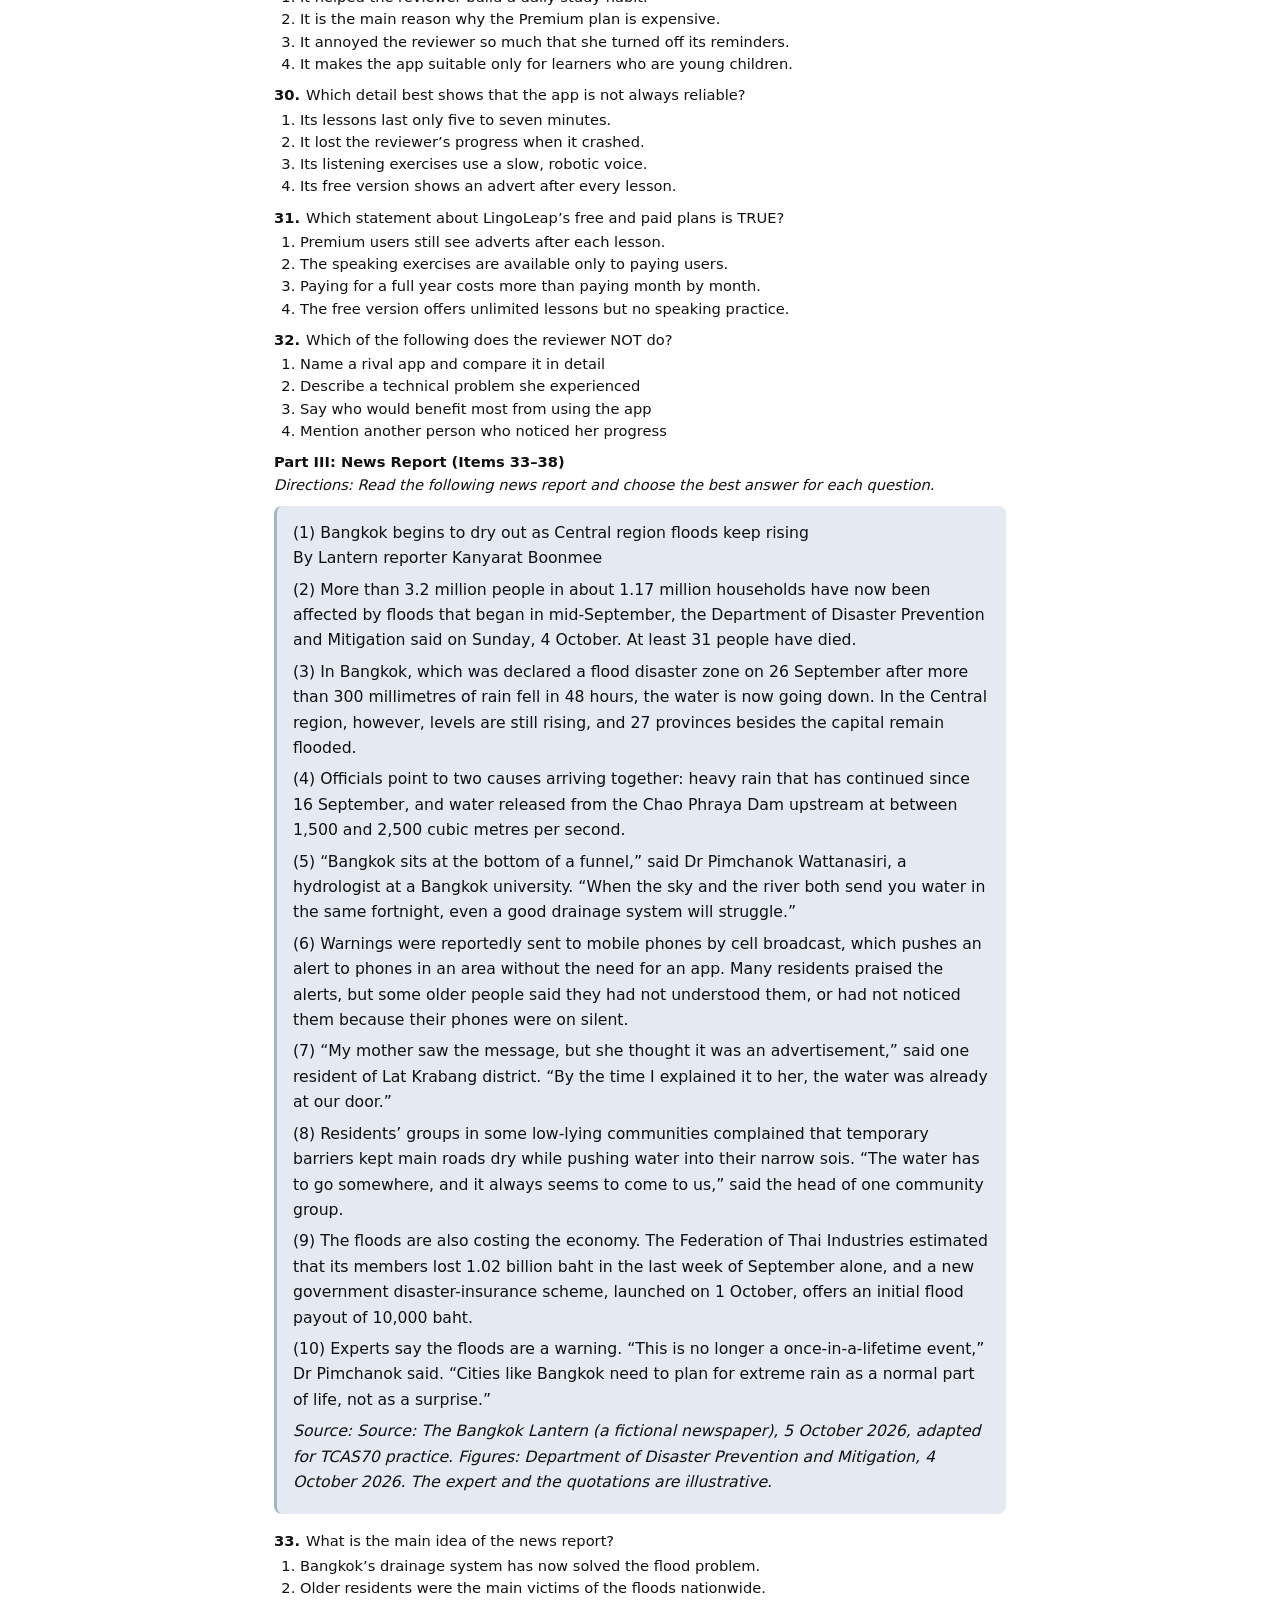
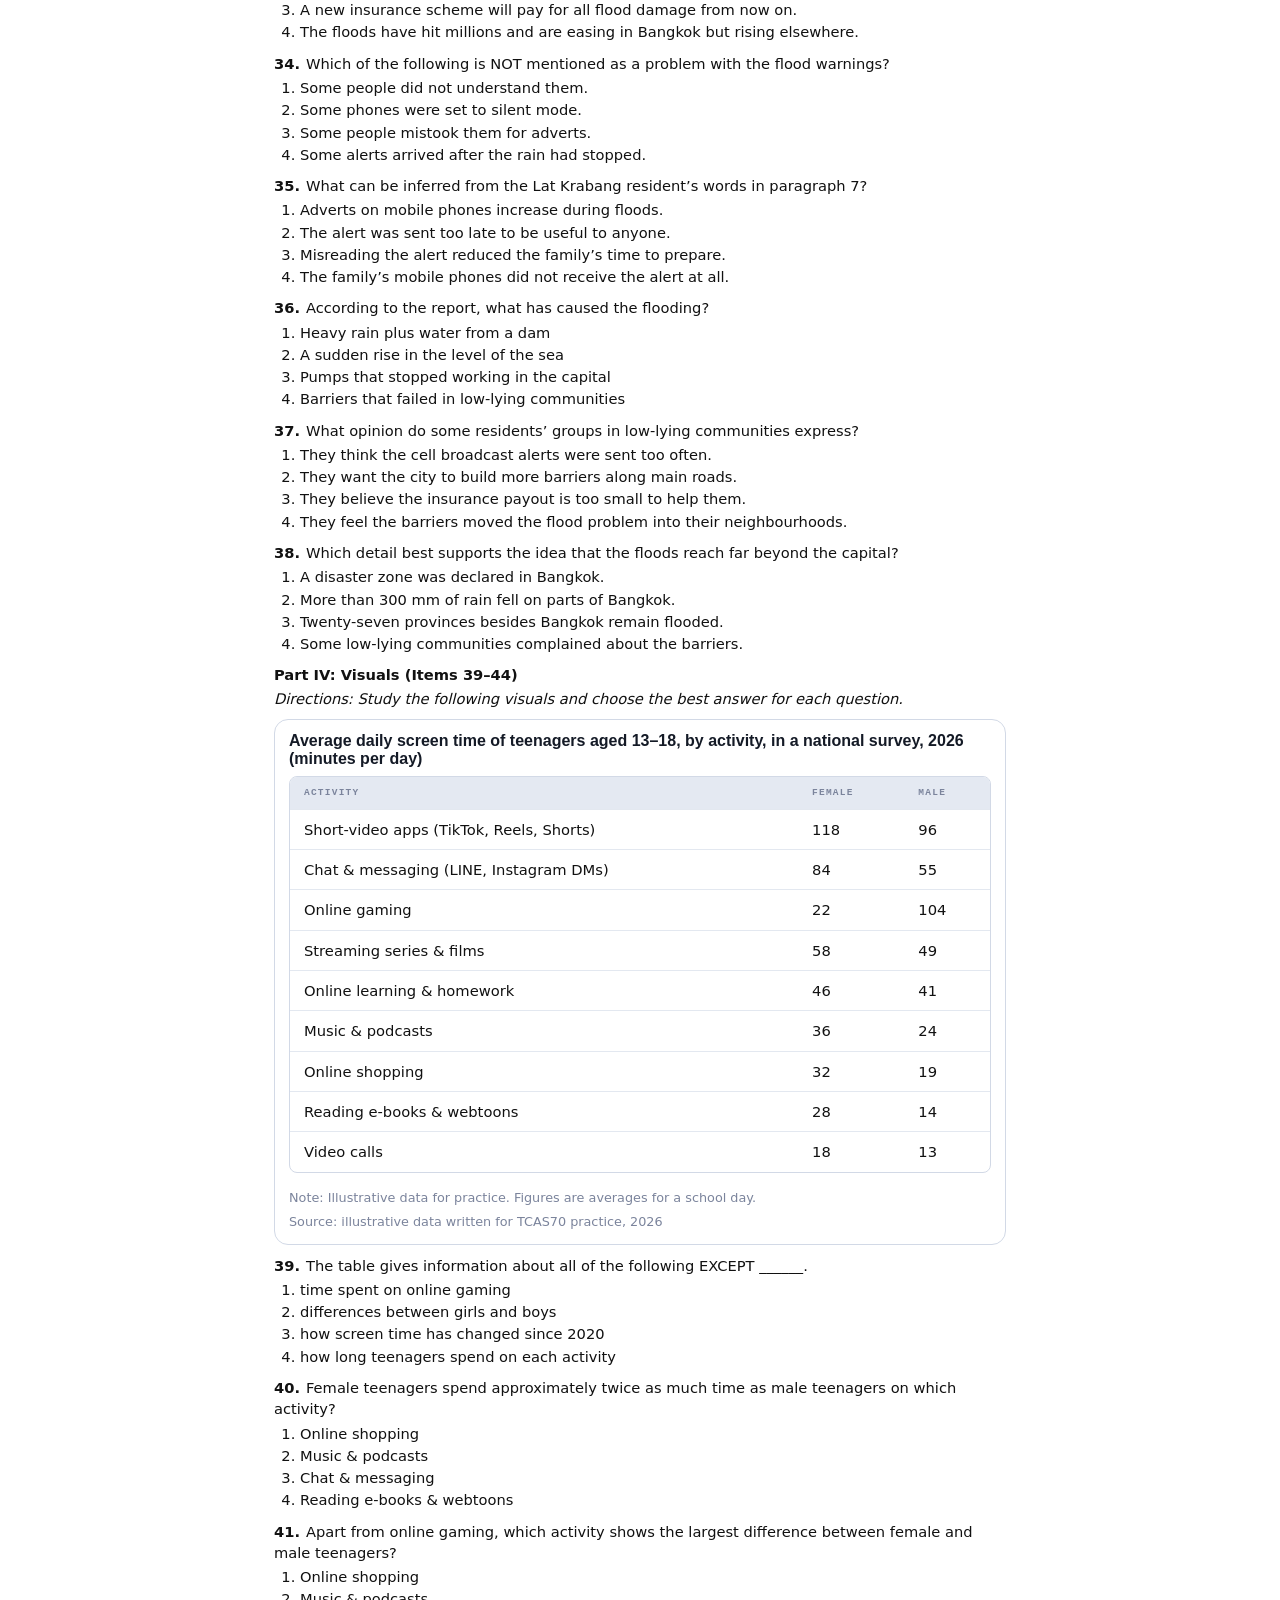
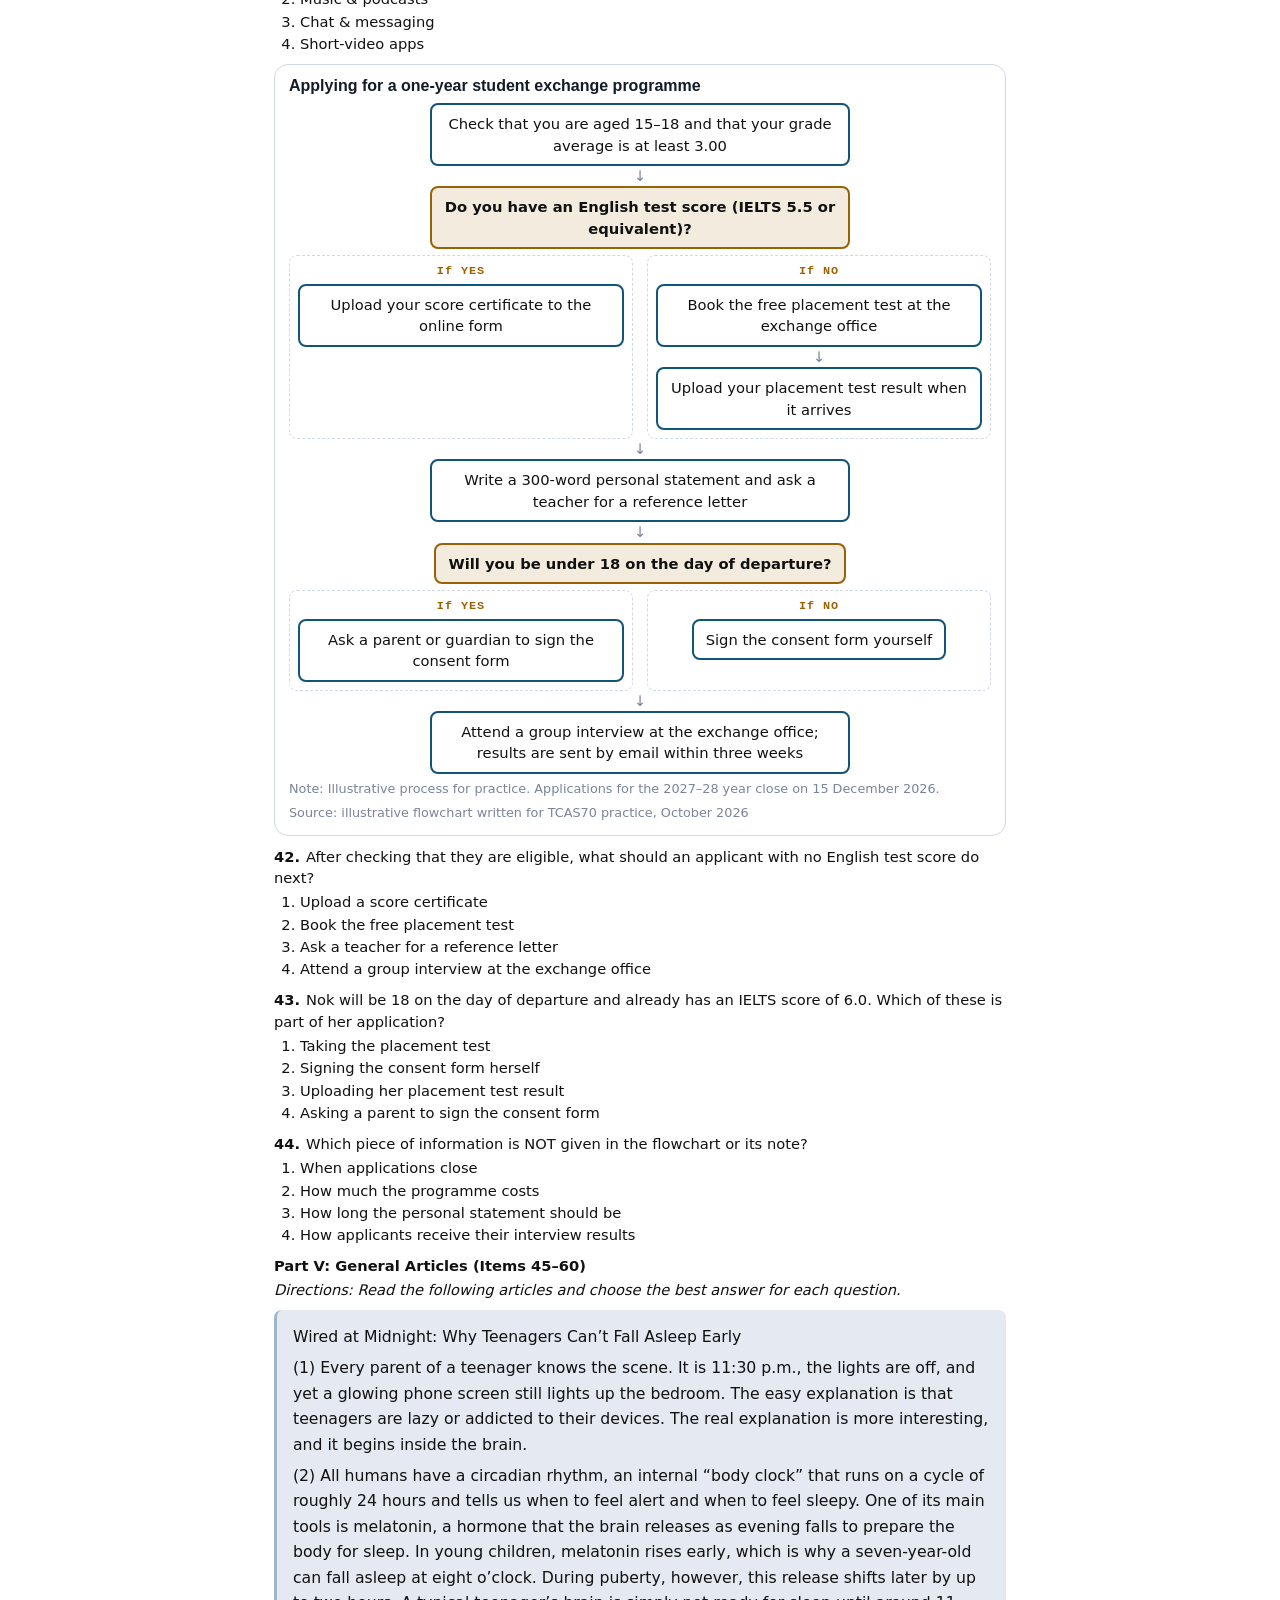
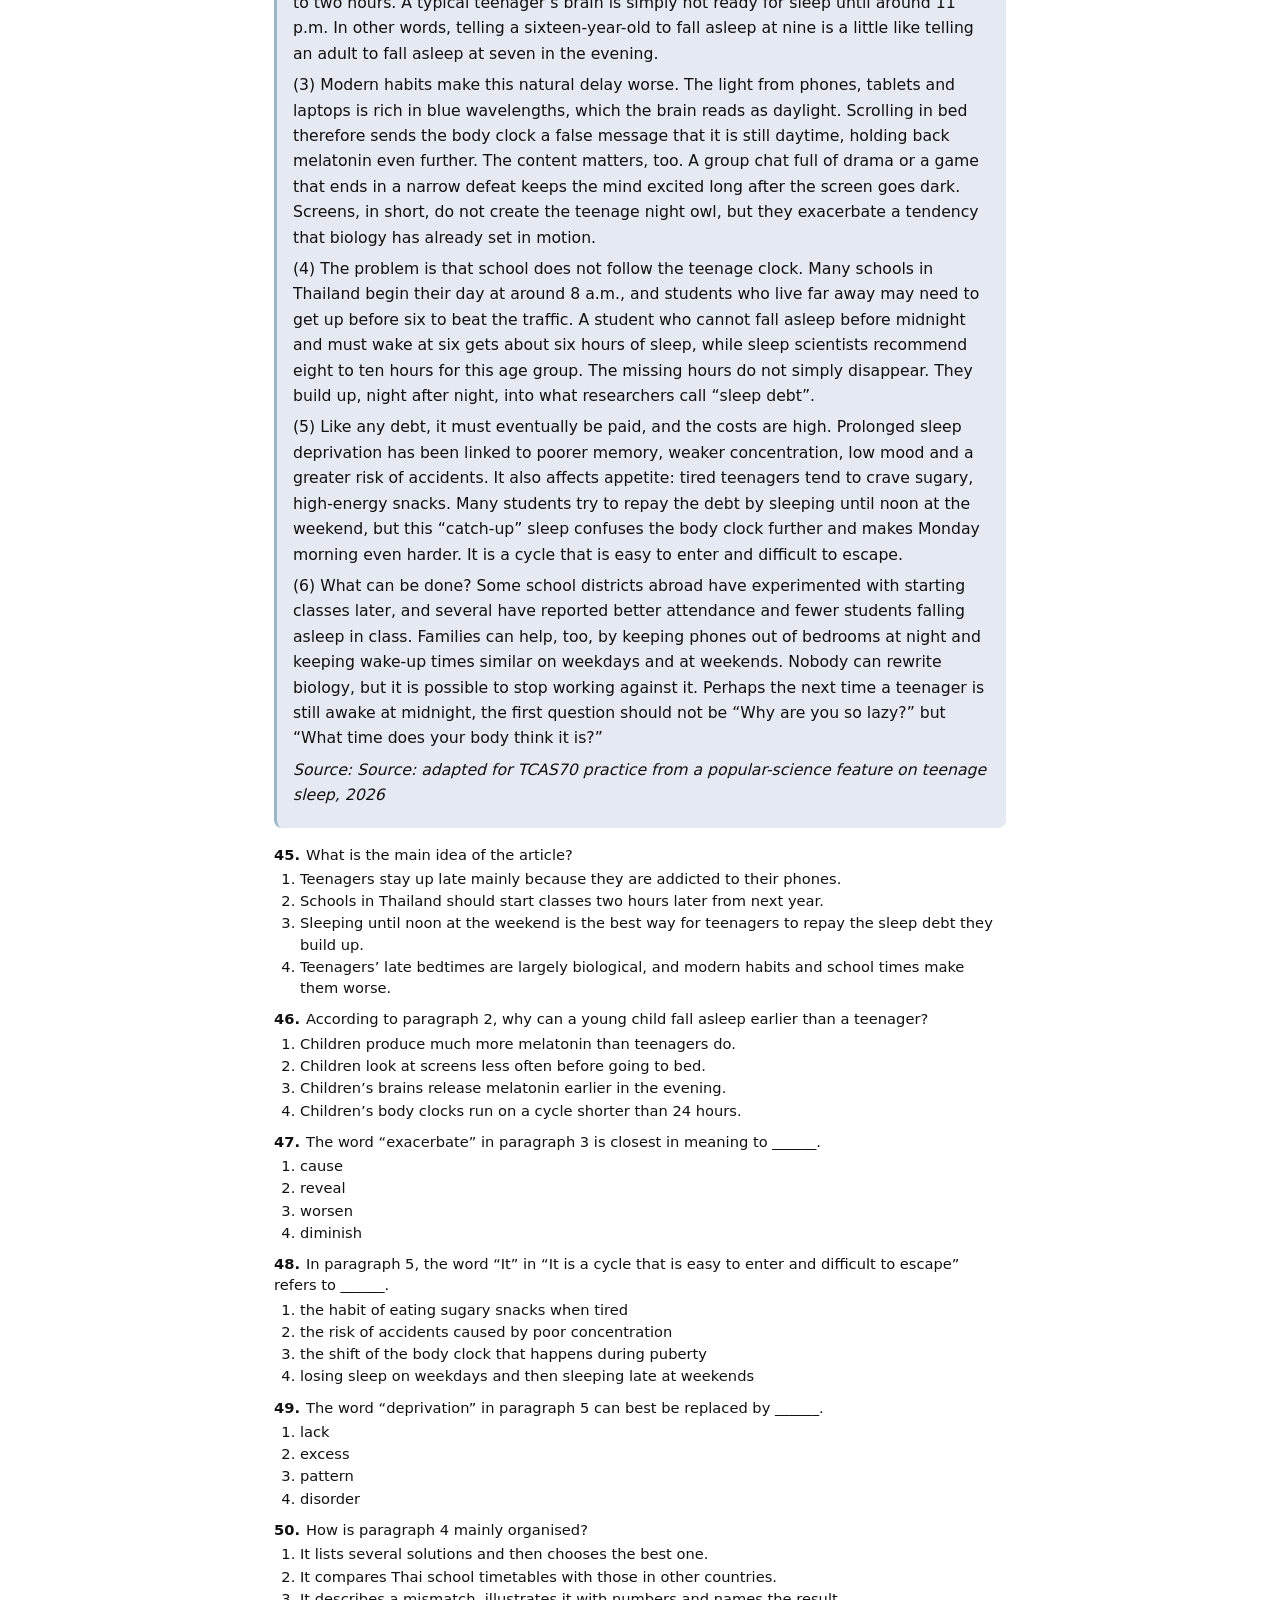
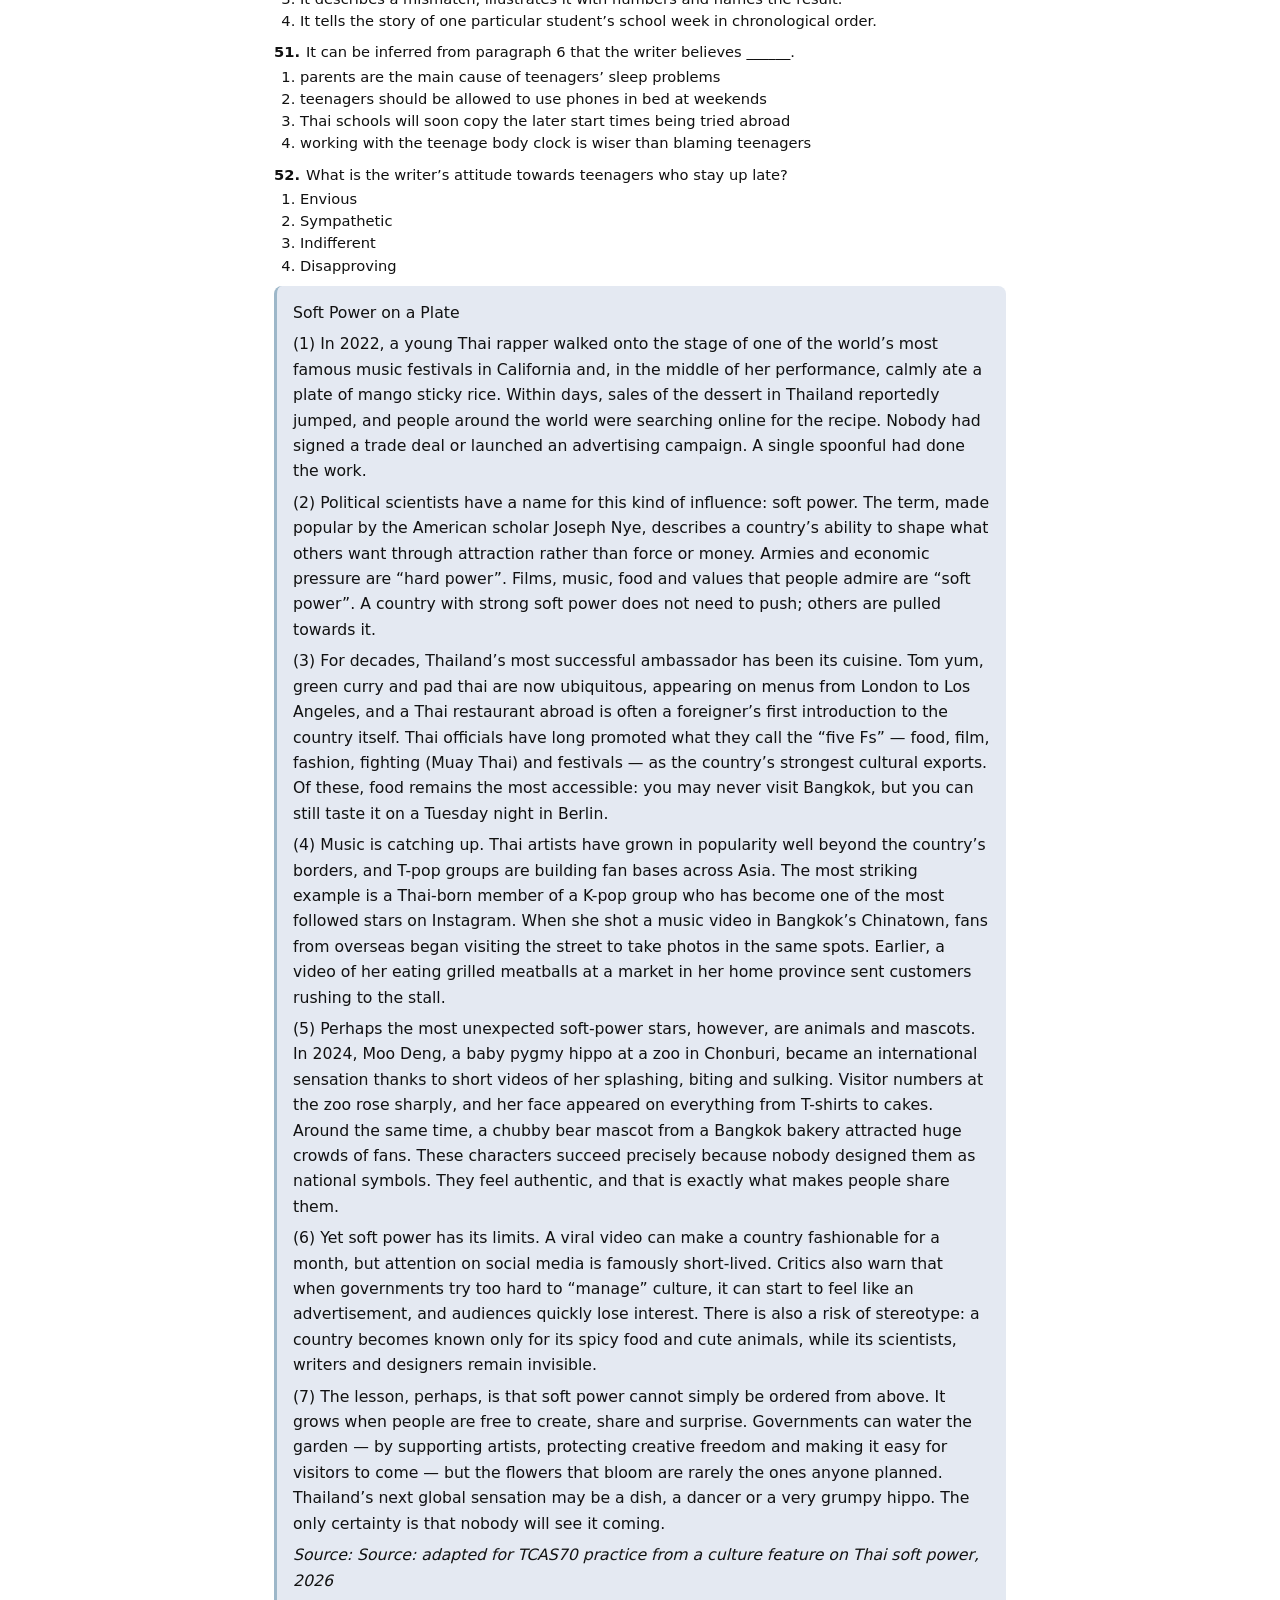
==== commit ab5d1f88: "Phase 1 for TCAS70: mock profile rules, time budget, Mock 1 rebuild, teacher override - SPEC.md §1/§" ====
--- a/booklet.html
+++ b/booklet.html
@@ -1,7 +1,7 @@
 <!doctype html>
 <html lang="en"><head><meta charset="utf-8"><meta name="viewport" content="width=device-width,initial-scale=1">
 <title>TCAS70 Mock Paper — print</title>
-<link rel="stylesheet" href="theme.css?v=2026-10-06a">
+<link rel="stylesheet" href="theme.css?v=2026-10-06b">
 <style>
 :root{--pad:0}
 body{background:#fff;color:#111;font:11pt/1.45 "Sarabun","Figtree",system-ui,sans-serif;margin:0}
@@ -27,10 +27,10 @@
 @media print{.noprint{display:none}.page{padding:0}}
 @page{size:A4;margin:16mm 15mm}
 </style></head><body><div class="page" id="out"></div>
-<script src="content.js?v=2026-10-06a"></script><script src="lexicon.js?v=2026-10-06a"></script><script src="topic-t1.js?v=2026-10-06a"></script><script src="topic-t2.js?v=2026-10-06a"></script><script src="topic-t3.js?v=2026-10-06a"></script><script src="topic-t4.js?v=2026-10-06a"></script><script src="topic-t5.js?v=2026-10-06a"></script><script src="topic-t6.js?v=2026-10-06a"></script><script src="topic-t7.js?v=2026-10-06a"></script><script src="topic-t8.js?v=2026-10-06a"></script><script src="topic-t9.js?v=2026-10-06a"></script><script src="topic-t10.js?v=2026-10-06a"></script><script src="topic-t11.js?v=2026-10-06a"></script><script src="topic-t12.js?v=2026-10-06a"></script><script src="topic-t13.js?v=2026-10-06a"></script>
-<script src="mock-1.js?v=2026-10-06a"></script><script src="mock-2.js?v=2026-10-06a"></script><script src="mock-3.js?v=2026-10-06a"></script><script src="mock-4.js?v=2026-10-06a"></script><script src="mock-5.js?v=2026-10-06a"></script>
+<script src="content.js?v=2026-10-06b"></script><script src="lexicon.js?v=2026-10-06b"></script><script src="topic-t1.js?v=2026-10-06b"></script><script src="topic-t2.js?v=2026-10-06b"></script><script src="topic-t3.js?v=2026-10-06b"></script><script src="topic-t4.js?v=2026-10-06b"></script><script src="topic-t5.js?v=2026-10-06b"></script><script src="topic-t6.js?v=2026-10-06b"></script><script src="topic-t7.js?v=2026-10-06b"></script><script src="topic-t8.js?v=2026-10-06b"></script><script src="topic-t9.js?v=2026-10-06b"></script><script src="topic-t10.js?v=2026-10-06b"></script><script src="topic-t11.js?v=2026-10-06b"></script><script src="topic-t12.js?v=2026-10-06b"></script><script src="topic-t13.js?v=2026-10-06b"></script>
+<script src="mock-1.js?v=2026-10-06b"></script><script src="mock-2.js?v=2026-10-06b"></script><script src="mock-3.js?v=2026-10-06b"></script><script src="mock-4.js?v=2026-10-06b"></script><script src="mock-5.js?v=2026-10-06b"></script>
 <script>window.CONTENT={CEFR:CEFR,RANKS:RANKS,BADGES:BADGES,REMEDIATION:REMEDIATION,TOPICS:TOPICS,MOCKS:MOCKS};</script>
-<script src="engine.js?v=2026-10-06a"></script>
+<script src="engine.js?v=2026-10-06b"></script>
 <script>
 (function(){
   var q=new URLSearchParams(location.search), id=q.get('m')||'m1', mode=q.get('key')||'both';
@@ -38,7 +38,8 @@
   function esc(s){return String(s).replace(/[&<>"]/g,function(c){return{'&':'&amp;','<':'&lt;','>':'&gt;','"':'&quot;'}[c];});}
   function gaps(t){return esc(t).replace(/___\((\d+)\)___/g,'<span class="gap">____(&#8203;$1)____</span>');}
   function ctxKey(it){return JSON.stringify([it.lines||0,it.passage||0,it.ad||0,it.visual||0,it.given||0]);}
-  var h=mode==='key'?'':'<h1>TCAS70 A-Level English · '+esc(m.name)+'</h1><div class="sub">80 items · 4 options · 90 minutes · 1.25 points each (100 points) · Practice paper written for TCAS70 Launchpad</div>';
+  var nAll=0,nScored=0;m.sections.forEach(function(s){nAll+=s.items.length;if(s.points)nScored+=s.items.length;});
+  var h=mode==='key'?'':'<h1>TCAS70 A-Level English · '+esc(m.name)+'</h1><div class="sub">'+nScored+' items · 4 options · 1.25 points each (100 points)'+(nAll>nScored?' + '+(nAll-nScored)+' unscored triage items':'')+' · '+m.minutes+' minutes · Practice paper written for TCAS70 Launchpad</div>';
   if(mode!=='key'){
     h+='<div class="rules">Choose the ONE best answer for each item and mark it on your answer sheet. Do not use a dictionary. Section I: 20 items (25 pts) · Section II: 40 items (50 pts) · Section III: 20 items (25 pts).</div>';
     var lastPart='', last='', n=0;
@@ -65,8 +66,9 @@
   if(mode!=='paper'){
     h+='<div class="key"'+(mode==='key'?' style="break-before:auto"':'')+'><h1>Answer key · '+esc(m.name)+'</h1><table><tr>';
     var all=[];m.sections.forEach(function(s){all=all.concat(s.items);});
-    for(var c=0;c<4;c++){h+='<th>Item</th><th>Ans</th>';} h+='</tr>';
-    for(var r=0;r<20;r++){h+='<tr>';for(var c2=0;c2<4;c2++){var i=c2*20+r;h+='<td>'+(i+1)+'</td><td><b>'+(all[i].answer+1)+'</b></td>';}h+='</tr>';}
+    var cols=Math.ceil(all.length/20);
+    for(var c=0;c<cols;c++){h+='<th>Item</th><th>Ans</th>';} h+='</tr>';
+    for(var r=0;r<20;r++){h+='<tr>';for(var c2=0;c2<cols;c2++){var i=c2*20+r;h+=all[i]?'<td>'+(i+1)+'</td><td><b>'+(all[i].answer+1)+'</b></td>':'<td></td><td></td>';}h+='</tr>';}
     h+='</table><h2 style="font:700 13pt var(--f-display);margin-top:18px">Explanations</h2>';
     all.forEach(function(it,i){var rem=REMEDIATION[it.tag];h+='<div class="why"><b>'+(i+1)+'. ('+(it.answer+1)+')</b>'+it.why+' <span class="tag">['+esc(rem?rem.name:it.tag)+' · '+esc(it.level)+']</span></div>';});
     h+='</div>';
